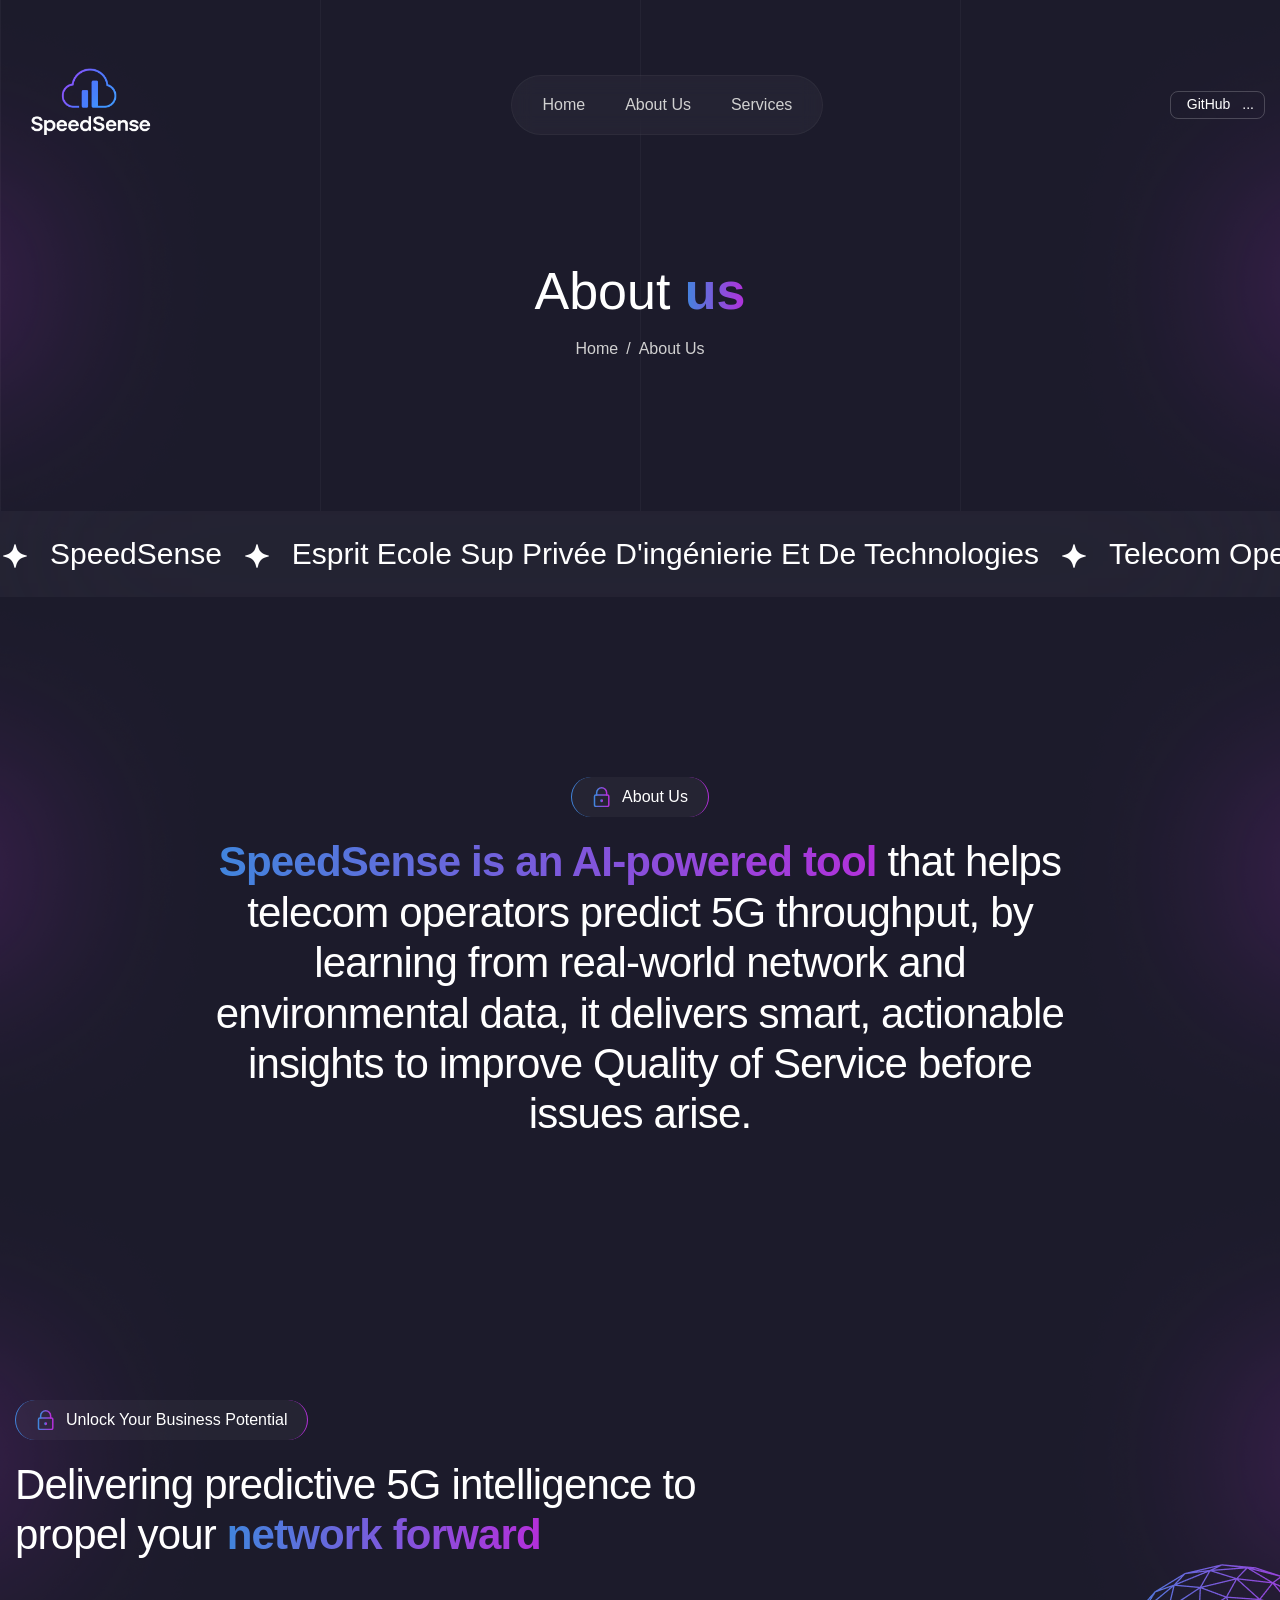
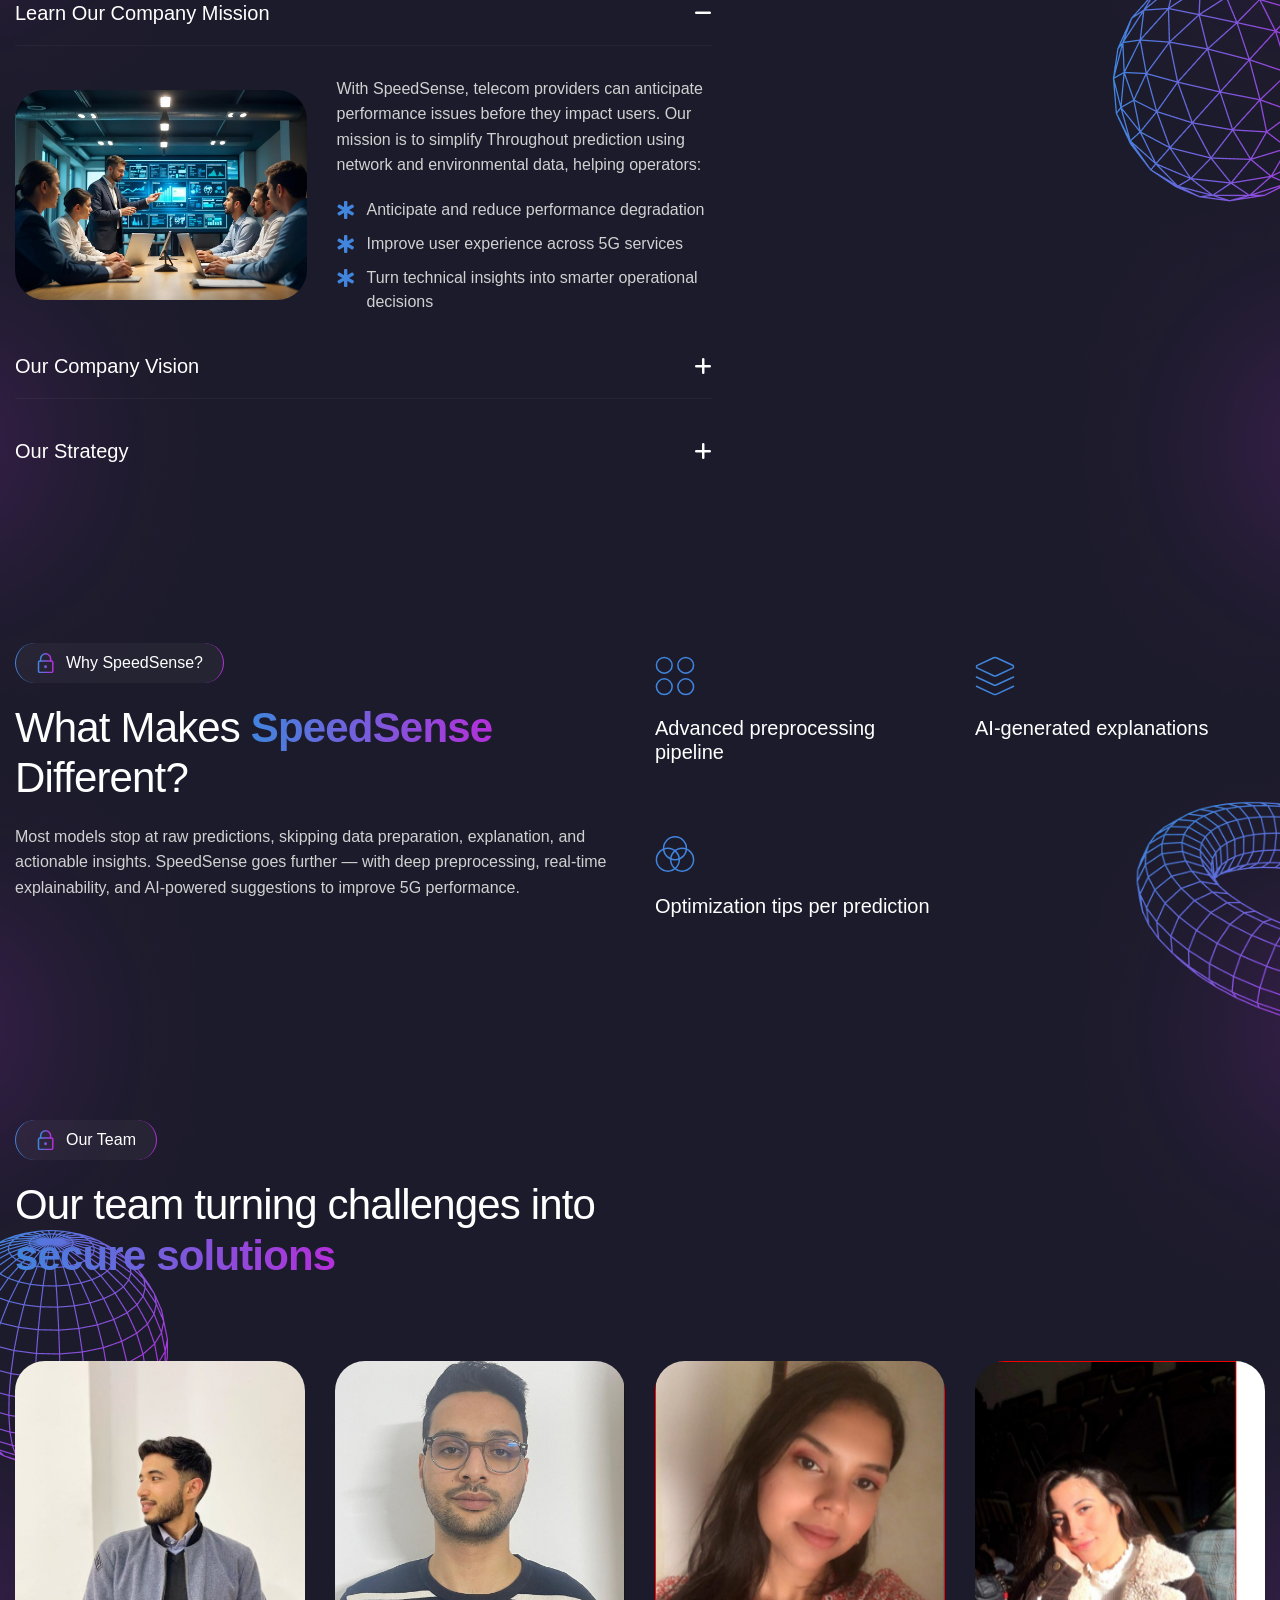
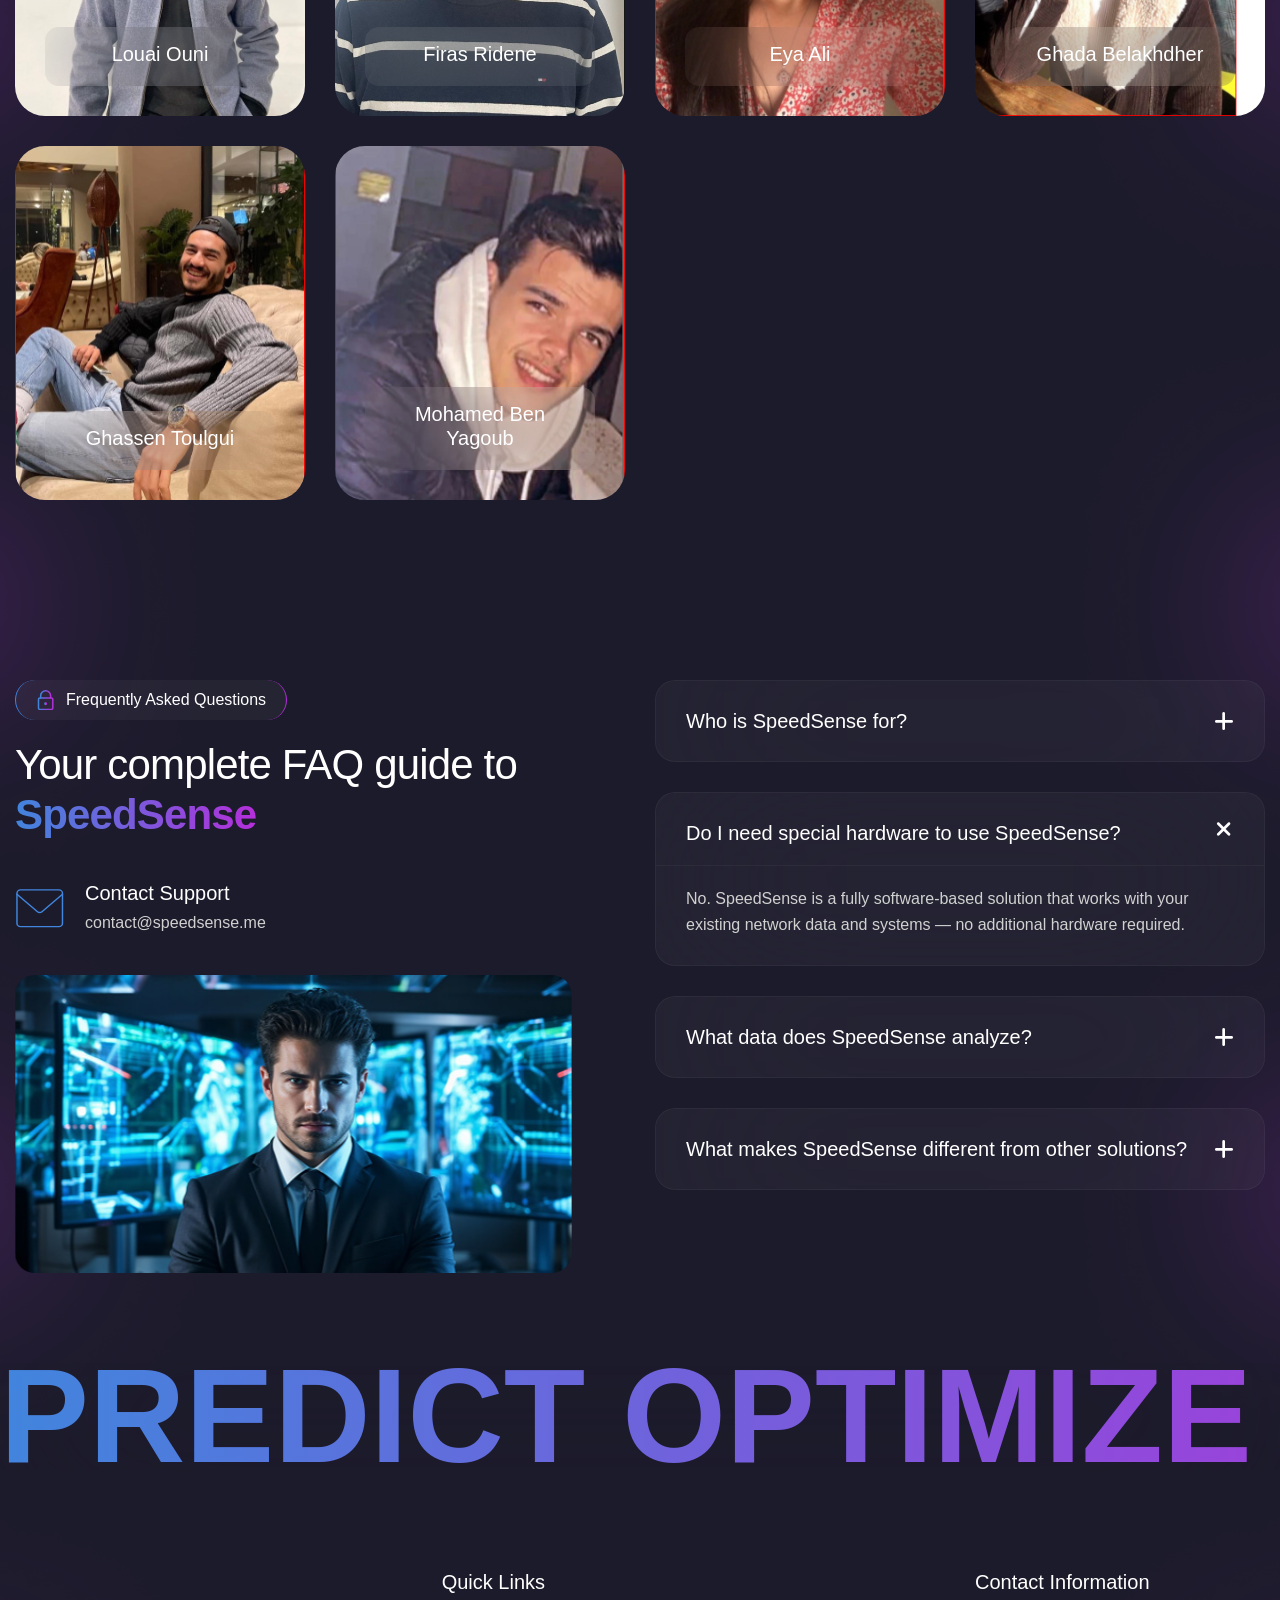
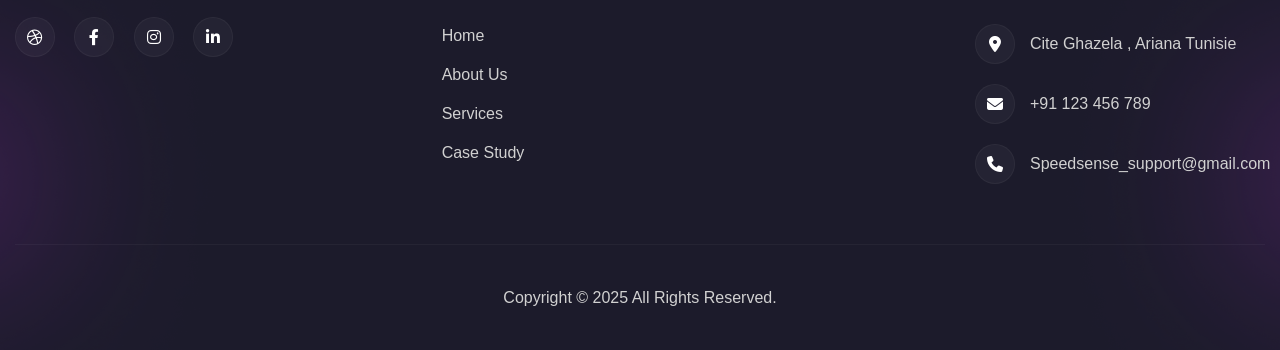
==== frontend/aboutus.html @ c1212308 "Initial commit" ====
<!DOCTYPE html>
<html lang="zxx">

<!-- Mirrored from html.awaikenthemes.com/firevall/about.html by HTTrack Website Copier/3.x [XR&CO'2014], Tue, 06 May 2025 17:54:48 GMT -->
<head>
	<!-- Meta -->
	<meta charset="utf-8">
	<meta http-equiv="X-UA-Compatible" content="IE=edge">
	<meta name="viewport" content="width=device-width, initial-scale=1.0, maximum-scale=1">
	<meta name="description" content="">
	<meta name="keywords" content="">
	<meta name="author" content="Awaiken">
	<!-- Page Title -->
    <title>SpeedSens – Prédisez l'Inattendu, Optimisez la 5G</title>
	<!-- Favicon Icon -->
	<link rel="shortcut icon" type="image/x-icon" href="images/favicon.png">
	<!-- Google Fonts Css-->
	<link rel="preconnect" href="../../fonts.googleapis.com/index.html">
    <link rel="preconnect" href="../../fonts.gstatic.com/index.html" crossorigin>
    <link href="../../fonts.googleapis.com/css24d2f.css?family=Poppins:ital,wght@0,100;0,200;0,300;0,400;0,500;0,600;0,700;0,800;0,900;1,100;1,200;1,300;1,400;1,500;1,600;1,700;1,800;1,900&amp;display=swap" rel="stylesheet">
	<!-- Bootstrap Css -->
	<link href="css/bootstrap.min.css" rel="stylesheet" media="screen">
	<!-- SlickNav Css -->
	<link href="css/slicknav.min.css" rel="stylesheet">
	<!-- Swiper Css -->
	<link rel="stylesheet" href="css/swiper-bundle.min.css">
	<!-- Font Awesome Icon Css-->
	<link href="css/all.min.css" rel="stylesheet" media="screen">
	<!-- Animated Css -->
	<link href="css/animate.css" rel="stylesheet">
    <!-- Magnific Popup Core Css File -->
	<link rel="stylesheet" href="css/magnific-popup.css">
	<!-- Mouse Cursor Css File -->
	<link rel="stylesheet" href="css/mousecursor.css">
	<!-- Main Custom Css -->
	<link href="css/custom.css" rel="stylesheet" media="screen">
</head>
<body>

    <!-- Preloader Start -->
	<div class="preloader">
		<div class="loading-container">
			<div class="loading"></div>
			<div id="loading-icon"><img src="images/loader.svg" alt=""></div>
		</div>
	</div>
	<!-- Preloader End -->

    <!-- Header Start -->
	<header class="main-header">
		<div class="header-sticky">
			<nav class="navbar navbar-expand-lg">
				<div class="container">
					<!-- Logo Start -->
					<a class="navbar-brand" href="index.html">
						<img src="images/Speed/logospeed.png" alt="Logo" style="height: 150px;">
					</a>
					<!-- Logo End -->

					<!-- Main Menu Start -->
					<div class="collapse navbar-collapse main-menu">
                        <div class="nav-menu-wrapper">
                            <ul class="navbar-nav mr-auto" id="menu">
                                <li class="nav-item"><a class="nav-link" href="index-video.html">Home</a>                             
                                <li class="nav-item"><a class="nav-link" href="about.html">About Us</a>
                                <li class="nav-item"><a class="nav-link" href="services.html">Services</a></li>
                                             
                            </ul>
                        </div>
                        
                        <!-- Header Btn Start -->
                          <!-- Header Btn Start -->
                          <a href="https://github.com/RideneFiras/QosMLOPS" target="_blank" style="display:inline-flex;align-items:center;gap:6px;padding:4px 10px;border:1px solid rgba(255,255,255,0.2);border-radius:8px;color:white;text-decoration:none;font-size:14px;">
                            <span class="iconify" data-icon="uil:github" style="font-size:20px;"></span>
                            <span class="label">GitHub</span>
                            <span class="iconify" data-icon="mdi:star" style="font-size:14px;"></span>
                            <span id="stars">...</span>
                          </a>
                          <script>
                            fetch('https://api.github.com/repos/RideneFiras/QosMLOPS')
                              .then(r => r.json()).then(d => {
                                const e = document.getElementById('stars');
                                if (e) e.textContent = d.stargazers_count.toLocaleString();
                              });
                          </script>
                          <script src="https://code.iconify.design/3/3.1.0/iconify.min.js"></script>
                          
<!-- Header Btn End -->
                        <!-- Header Btn End -->
					</div>
					<!-- Main Menu End -->
					<div class="navbar-toggle"></div>
				</div>
			</nav>
			<div class="responsive-menu"></div>
		</div>
	</header>
	<!-- Header End -->

    <!-- Page Header Start -->
	<div class="page-header">
        <!-- Grid Lines Start -->
        <div class="grid-lines">
            <div class="grid-line-1"></div>
            <div class="grid-line-2"></div>
            <div class="grid-line-3"></div>
            <div class="grid-line-4"></div>
            <div class="grid-line-5"></div>
        </div>
        <!-- Grid Lines End -->
		<div class="container">
			<div class="row align-items-center">
				<div class="col-lg-12">
					<!-- Page Header Box Start -->
					<div class="page-header-box">
						<h1 class="wow fadeInUp" data-cursor="-opaque">About <span>us</span></h1>
						<nav class="wow fadeInUp" data-wow-delay="0.2s">
                            <ol class="breadcrumb">
								<li class="breadcrumb-item"><a href="index.html">home</a></li>
								<li class="breadcrumb-item active" aria-current="page">about us</li>
							</ol>
						</nav>
					</div>
					<!-- Page Header Box End -->
				</div>
			</div>
		</div>
	</div>
	<!-- Page Header End -->
     

    <!-- Scrolling Ticker Section Start -->
    <div class="our-scrolling-ticker">
        <!-- Scrolling Ticker Start -->
        <div class="scrolling-ticker-box">
            <div class="scrolling-content">
                <span><img src="images/star-icon.svg" alt="">SpeedSense</span>
                <span><img src="images/star-icon.svg" alt="">esprit ecole sup privée d'ingénierie et de technologies</span>
                <span><img src="images/star-icon.svg" alt="">Telecom Operator</span>
                <span><img src="images/star-icon.svg" alt="">5G</span>
                <span><img src="images/star-icon.svg" alt="">Throughput prediction</span>
            </div>

            <div class="scrolling-content">
                <span><img src="images/star-icon.svg" alt="">SpeedSense</span>
                <span><img src="images/star-icon.svg" alt="">esprit ecole sup privée d'ingénierie et de technologies</span>
                <span><img src="images/star-icon.svg" alt="">Telecom Operator</span>
                <span><img src="images/star-icon.svg" alt="">5G</span>
                <span><img src="images/star-icon.svg" alt="">Throughput prediction</span>
            </div>
        </div>
        <!-- Scrolling Ticker End -->
    </div>
    <!-- Scrolling Ticker Section End -->

    <!-- About Us Section Start -->
    <div class="about-us page-about-us">
        <div class="container">
            <div class="row section-row align-items-center">
                <div class="col-lg-12">
                    <!-- Section Title Start -->
                    <div class="section-title section-title-center">
                        <h3 class="wow fadeInUp">About Us</h3>
                        <h2 class="wow fadeInUp" data-wow-delay="0.2s" data-cursor="-opaque"> <span> SpeedSense is an AI-powered tool  </span>that helps telecom operators predict 5G throughput, by learning from real-world network and environmental data, it delivers smart, actionable insights to improve Quality of Service before issues arise.</h2>
                    </div>
                    <!-- Section Title End -->
                </div>
            </div>

        
        </div>
    </div>
    <!-- About Us Section End -->

    <!-- Our Potential Section Start -->
  
    <!-- Our Potential Section End -->

    <div class="our-potential">
        <div class="container">
            <div class="row align-items-center">
                <div class="col-lg-7">
                    <!-- Our FAQs Content Start -->
                    <div class="our-potential-content">
                        <!-- Section Title Start -->
                        <div class="section-title">
                            <h3 class="wow fadeInUp">Unlock your business potential</h3>
                            <h2 class="wow fadeInUp" data-wow-delay="0.2s" data-cursor="-opaque">Delivering predictive 5G intelligence to propel your <span>network forward</span></h2>
                        </div>
                        <!-- Section Title End -->
    
                        <!-- FAQ Accordion Start -->
                        <div class="potential-accordion" id="accordion">
                            <!-- FAQ Item Start -->
                            <div class="accordion-item wow fadeInUp" data-wow-delay="0.4s">
                                <h2 class="accordion-header" id="pheading1">
                                    <button class="accordion-button" type="button" data-bs-toggle="collapse" data-bs-target="#pcollapse1" aria-expanded="true" aria-controls="pcollapse1">
                                        Learn Our Company Mission
                                    </button>
                                </h2>
                                <div id="pcollapse1" class="accordion-collapse collapse show" aria-labelledby="pheading1" data-bs-parent="#accordion">
                                    <div class="accordion-body">
                                        <div class="accordion-image">
                                            <figure>
                                                <img src="images/gallery-5.jpg" alt="">
                                            </figure>
                                        </div>
                                        <div class="accordion-item-content">
                                            <p>With SpeedSense, telecom providers can anticipate performance issues before they impact users. Our mission is to simplify Throughout prediction using network and environmental data, helping operators:</p>
                                            <ul>
                                                <li>Anticipate and reduce performance degradation</li>
                                                <li>Improve user experience across 5G services</li>
                                                <li>Turn technical insights into smarter operational decisions</li>
                                            </ul>
                                        </div>
                                    </div>
                                </div>
                            </div>
                            <!-- FAQ Item End -->
                            
                            <!-- FAQ Item Start -->
                            <div class="accordion-item wow fadeInUp" data-wow-delay="0.6s">
                                <h2 class="accordion-header" id="pheading2">
                                    <button class="accordion-button collapsed" type="button" data-bs-toggle="collapse" data-bs-target="#pcollapse2" aria-expanded="true" aria-controls="pcollapse2">
                                        Our Company Vision
                                    </button>
                                </h2>
                                <div id="pcollapse2" class="accordion-collapse collapse" aria-labelledby="pheading2" data-bs-parent="#accordion">
                                    <div class="accordion-body">
                                        <div class="accordion-image">
                                            <figure>
                                                <img src="images/gallery-6.jpg" alt="">
                                            </figure>
                                        </div>
                                        <div class="accordion-item-content">
                                            <ul>
                                                <li>Equip telecom providers with explainable AI tools</li>
                                                <li>Unlock the full potential of 5G connectivity</li>
                                                <li>Promote sustainable, intelligent network management across all regions</li>
                                            </ul>
                                        </div>
                                    </div>
                                </div>
                            </div>
                            <!-- FAQ Item End -->
                            
                            <!-- FAQ Item Start -->
                            <div class="accordion-item wow fadeInUp" data-wow-delay="1s">
                                <h2 class="accordion-header" id="pheading4">
                                    <button class="accordion-button collapsed" type="button" data-bs-toggle="collapse" data-bs-target="#pcollapse4" aria-expanded="true" aria-controls="pcollapse4">
                                        Our Strategy
                                    </button>
                                </h2>
                                <div id="pcollapse4" class="accordion-collapse collapse" aria-labelledby="pheading4" data-bs-parent="#accordion">
                                    <div class="accordion-body">
                                        <div class="accordion-image">
                                            <figure>
                                                <img src="images/gallery-7.jpg" alt="">
                                            </figure>
                                        </div>
                                        <div class="accordion-item-content">
                                            <p>Our strategy blends AI, feature engineering, and SHAP-based explainability into a robust prediction system. We apply:</p>
                                            <ul>
                                                <li>Smart data preprocessing and model pipelines</li>
                                                <li>Automated model selection (AutoML + custom tuning)</li>
                                                <li>Continuous feedback to improve accuracy and usability</li>
                                            </ul>
                                            <p>To help operators:</p>
                                            <ul>
                                                <li>Predict throughput behavior</li>
                                                <li>Respond before users experience issues</li>
                                                <li>Scale smarter, not harder</li>
                                            </ul>
                                        </div>
                                    </div>
                                </div>
                            </div>
                            <!-- FAQ Item End -->
                        </div>
                        <!-- FAQ Accordion End -->
                    </div>
                </div>
    
            </div>
        </div>
    </div>
    <!-- Our Specialties Section Start -->
    <div class="our-specialties">
        <div class="container">
            <div class="row align-items-center">
                <div class="col-lg-6">
                    <!-- Our Specialties Content Start -->
                    <div class="our-specialties-content">
                        <!-- Section Title Start -->
                        <div class="section-title">
                            <h3 class="wow fadeInUp">Why SpeedSense?</h3>
                            <h2 class="wow fadeInUp" data-wow-delay="0.2s" data-cursor="-opaque">What Makes <span>SpeedSense</span> Different?</h2>
                            <p class="wow fadeInUp" data-wow-delay="0.4s">
                                Most models stop at raw predictions, skipping data preparation, explanation, and actionable insights.
                                SpeedSense goes further — with deep preprocessing, real-time explainability, and AI-powered suggestions to improve 5G performance.
                            </p>
                        </div>
                        <!-- Section Title End -->
    
                    
                    </div>                    
                    <!-- Our Specialties Content End -->
                </div>
    
                <div class="col-lg-6">
                    <!-- Specialties Item Box Start -->
                    <div class="specialties-item-box">
                        <!-- Specialties Item Start -->
                        <div class="specialties-item wow fadeInUp">
                            <div class="icon-box">
                                <img src="images/icon-specialties-item-1.svg" alt="">
                            </div>
                            <div class="specialties-item-content">
                                <h3>Advanced preprocessing pipeline</h3>
                            </div>
                        </div>
                        <!-- Specialties Item End -->
    
                        <!-- Specialties Item Start -->
                        <div class="specialties-item wow fadeInUp" data-wow-delay="0.2s">
                            <div class="icon-box">
                                <img src="images/icon-specialties-item-2.svg" alt="">
                            </div>
                            <div class="specialties-item-content">
                                <h3>AI-generated explanations</h3>
                            </div>
                        </div>
                        <!-- Specialties Item End -->
    
                        <!-- Specialties Item Start -->
                        <div class="specialties-item wow fadeInUp" data-wow-delay="0.6s">
                            <div class="icon-box">
                                <img src="images/icon-specialties-item-4.svg" alt="">
                            </div>
                            <div class="specialties-item-content">
                                <h3>Optimization tips per prediction</h3>
                            </div>
                        </div>
                        <!-- Specialties Item End -->
                    </div>
                </div>
            </div>
        </div>
    </div>

                
            </div>
        </div>
    </div>
    <!-- Our Specialties Section End -->

    <!-- Our Team Section Start -->
    <div class="our-team">
        <div class="container">
            <div class="row section-row align-items-center">
                <div class="col-lg-6">
                    <!-- Section Title Start -->
                    <div class="section-title">
                        <h3 class="wow fadeInUp">our team</h3>
                        <h2 class="wow fadeInUp" data-wow-delay="0.2s" data-cursor="-opaque">Our team turning challenges into <span>secure solutions</span></h2>
                    </div>
                    <!-- Section Title End -->
                </div>

                <div class="col-lg-6">
                </div>
            </div>

            <div class="row">
                <div class="col-lg-3 col-md-6">
                    <!-- Team Member Item Start -->
                    <div class="team-item wow fadeInUp">
                        <!-- team Image Start -->
                        <div class="team-image">
                            <a href="team-single.html" class="image-anime">
                                <figure>
                                    <img src="images/Speed/lou.jpg" alt="">
                                </figure>
                            </a>
                        </div>
                        <!-- team Image End -->
                
                        <!-- Team Body Start -->
                        <div class="team-body">
                            <!-- Team Content Start -->
                            <div class="team-content">
                                <h3><a href="team-single.html">Louai Ouni</a></h3>
                                <p></p>
                            </div>
                            <!-- Team Content End -->

                            <!-- Team Social List Start -->
                            <div class="team-social-list">
                                <ul>
                                    <li><a href="https://www.facebook.com/ouni.louai"><i class="fa-brands fa-facebook-f"></i></a></li>
                                    <li><a href="https://www.instagram.com/louai.0/"><i class="fa-brands fa-instagram"></i></a></li>
                                   
                                </ul>
                            </div>
                            <!-- Team Social List End -->
                        </div>
                        <!-- Team Body End -->
                    </div>
                    <!-- Team Member Item End -->
                </div>

                <div class="col-lg-3 col-md-6">
                    <!-- Team Member Item Start -->
                    <div class="team-item wow fadeInUp" data-wow-delay="0.2s">
                        <!-- team Image Start -->
                        <div class="team-image">
                            <a href="team-single.html" class="image-anime">
                                <figure>
                                    <img src="images/Speed/fiso.PNG" alt="">
                                </figure>
                            </a>
                        </div>
                        <!-- team Image End -->
                
                        <!-- Team Body Start -->
                        <div class="team-body">
                            <!-- Team Content Start -->
                            <div class="team-content">
                                <h3><a href="team-single.html">Firas Ridene</a></h3>
                                <p></p>
                            </div>
                            <!-- Team Content End -->

                            <!-- Team Social List Start -->
                            <div class="team-social-list">
                                <ul>
                                    <li><a href="https://www.facebook.com/firas.ridene.54"><i class="fa-brands fa-facebook-f"></i></a></li>
                                    <li><a href="https://www.instagram.com/ridene.firas/"><i class="fa-brands fa-instagram"></i></a></li>
                                   
                                </ul>
                            </div>
                            <!-- Team Social List End -->
                        </div>
                        <!-- Team Body End -->
                    </div>
                    <!-- Team Member Item End -->
                </div>

                 <div class="col-lg-3 col-md-6">
                    <!-- Team Member Item Start -->
                    <div class="team-item wow fadeInUp" data-wow-delay="0.4s">
                        <!-- team Image Start -->
                        <div class="team-image">
                            <a href="team-single.html" class="image-anime">
                                <figure>
                                    <img src="images/Speed/eya.PNG" alt="">
                                </figure>
                            </a>
                        </div>
                        <!-- team Image End -->
                
                        <!-- Team Body Start -->
                        <div class="team-body">
                            <!-- Team Content Start -->
                            <div class="team-content">
                                <h3><a href="team-single.html">Eya Ali</a></h3>
                                <p></p>
                            </div>
                            <!-- Team Content End -->

                            <!-- Team Social List Start -->
                            <div class="team-social-list">
                                <ul>
                                    <li><a href="https://www.facebook.com/profile.php?id=100010496566541"><i class="fa-brands fa-facebook-f"></i></a></li>
                                    <li><a href="https://www.instagram.com/eyaa.taa/"><i class="fa-brands fa-instagram"></i></a></li>
                                   
                                </ul>
                            </div>
                            <!-- Team Social List End -->
                        </div>
                        <!-- Team Body End -->
                    </div>
                    <!-- Team Member Item End -->
                </div>

                <div class="col-lg-3 col-md-6">
                    <!-- Team Member Item Start -->
                    <div class="team-item wow fadeInUp" data-wow-delay="0.6s">
                        <!-- team Image Start -->
                        <div class="team-image">
                            <a href="team-single.html" class="image-anime">
                                <figure>
                                    <img src="images/Speed/ghada.PNG" alt="">
                                </figure>
                            </a>
                        </div>
                        <!-- team Image End -->
                
                        <!-- Team Body Start -->
                        <div class="team-body">
                            <!-- Team Content Start -->
                            <div class="team-content">
                                <h3><a href="team-single.html">Ghada Belakhdher</a></h3>
                                <p></p>
                            </div>
                            <!-- Team Content End -->

                            <!-- Team Social List Start -->
                            <div class="team-social-list">
                                <ul>
                                    <li><a href="https://www.facebook.com/ghada.bkr"><i class="fa-brands fa-facebook-f"></i></a></li>
                                    <li><a href="https://www.instagram.com/ghadablrr/"><i class="fa-brands fa-instagram"></i></a></li>
                                    
                                </ul>
                            </div>
                            <!-- Team Social List End -->
                        </div>
                        <!-- Team Body End -->
                    </div>
                    <!-- Team Member Item End -->

                 

                    
                    </div>
                </div>
            </div>
        <div class="container">
            <div class="row">
                <div class="col-lg-3 col-md-6">
                    <!-- Team Member Item Start -->
                    <div class="team-item wow fadeInUp" data-wow-delay="0.8s">
                        <!-- team Image Start -->
                        <div class="team-image">
                            <a href="team-single.html" class="image-anime">
                                <figure>
                                    <img src="images/Speed/gass.PNG" alt="">
                                </figure>
                            </a>
                        </div>
                        <!-- team Image End -->
                
                        <!-- Team Body Start -->
                        <div class="team-body">
                            <!-- Team Content Start -->
                            <div class="team-content">
                                <h3><a href="team-single.html">Ghassen Toulgui</a></h3>
                                <p></p>
                            </div>
                            <!-- Team Content End -->

                            <!-- Team Social List Start -->
                            <div class="team-social-list">
                                <ul>
                                    <li><a href="https://www.facebook.com/capo.gaston#"><i class="fa-brands fa-facebook-f"></i></a></li>
                                    <li><a href="https://www.instagram.com/ghassen_toulgui/"><i class="fa-brands fa-instagram"></i></a></li>
                                   
                                </ul>
                            </div>
                            <!-- Team Social List End -->
                        </div>
                        <!-- Team Body End -->
                    </div>
                    <!-- Team Member Item End -->
                </div>

                <div class="col-lg-3 col-md-6">
                    <!-- Team Member Item Start -->
                    <div class="team-item wow fadeInUp" data-wow-delay="1.0s">
                        <!-- team Image Start -->
                        <div class="team-image">
                            <a href="team-single.html" class="image-anime">
                                <figure>
                                    <img src="images/Speed/hama.PNG" alt="">
                                </figure>
                            </a>
                        </div>
                        <!-- team Image End -->
                
                        <!-- Team Body Start -->
                        <div class="team-body">
                            <!-- Team Content Start -->
                            <div class="team-content">
                                <h3><a href="team-single.html">Mohamed Ben Yagoub</a></h3>
                                <p></p>
                            </div>
                            <!-- Team Content End -->

                            <!-- Team Social List Start -->
                            <div class="team-social-list">
                                <ul>
                                    <li><a href="https://www.facebook.com/mohamed.stadiste.37#"><i class="fa-brands fa-facebook-f"></i></a></li>
                                    <li><a href="https://www.instagram.com/mohamed__benyagoub/"><i class="fa-brands fa-instagram"></i></a></li>
                                  
                                </ul>
                            </div>
                            <!-- Team Social List End -->
                        </div>
                        <!-- Team Body End -->
                    </div>
                    <!-- Team Member Item End -->

            </div>
        </div>

        </div>
        
    </div>
    <!-- Our Team Section End -->

   <!-- Our Faqs Section Start -->
<div class="our-faqs">
    <div class="container">
        <div class="row">
            <div class="col-lg-6">
                <!-- Faqs Content Start -->
                <div class="faqs-content">
                    <!-- Section Title Start -->
                    <div class="section-title">
                        <h3 class="wow fadeInUp">Frequently Asked Questions</h3>
                        <h2 class="wow fadeInUp" data-wow-delay="0.2s" data-cursor="-opaque">Your complete FAQ guide to <span> SpeedSense</span></h2>
                    </div>
                    <!-- Section Title End -->
                    <!-- Faqs Contact Box Start -->
                    <div class="faqs-contact-box">
                        <!-- Faqs Contact Item Start -->
                        <div class="faqs-contact-item wow fadeInUp" data-wow-delay="0.4s">
                            <div class="icon-box">
                                <img src="images/icon-mail.svg" alt="">
                            </div>
                            <div class="faqs-contact-item-content">
                                <h3>Contact Support</h3>
                                <p><a href="mailto:contact@speedsense.me">contact@speedsense.me</a></p>
                            </div>
                        </div>
                        <!-- Faqs Contact Item End -->
                    </div>
                    <!-- Faqs Contact Box End -->

                    <!-- Faqs Image Start -->
                    <div class="faqs-image">
                        <figure class="image-anime reveal">
                            <img src="images/faqs-image.jpg" alt="">
                        </figure>
                    </div>
                    <!-- Faqs Image End -->
                </div>
                <!-- Faqs Content End -->
            </div>

            <div class="col-lg-6">
                <!-- FAQ Accordion Start -->
                <div class="faq-accordion" id="faqaccordion">
                    <!-- FAQ Item Start -->
                    <div class="accordion-item wow fadeInUp">
                        <h2 class="accordion-header" id="heading1">
                            <button class="accordion-button collapsed" type="button" data-bs-toggle="collapse" data-bs-target="#collapse1" aria-expanded="true" aria-controls="collapse1">
                                Who is SpeedSense for?
                            </button>
                        </h2>
                        <div id="collapse1" class="accordion-collapse collapse" aria-labelledby="heading1" data-bs-parent="#faqaccordion">
                            <div class="accordion-body">
                                <p>SpeedSense is built for telecom operators, network engineers, and research teams looking to anticipate and optimize 5G network performance using machine learning.</p>
                            </div>
                        </div>
                    </div>
                    <!-- FAQ Item End -->

                    <!-- FAQ Item Start -->
                    <div class="accordion-item wow fadeInUp" data-wow-delay="0.2s">
                        <h2 class="accordion-header" id="heading2">
                            <button class="accordion-button" type="button" data-bs-toggle="collapse" data-bs-target="#collapse2" aria-expanded="false" aria-controls="collapse2">
                                Do I need special hardware to use SpeedSense?
                            </button>
                        </h2>
                        <div id="collapse2" class="accordion-collapse collapse show" aria-labelledby="heading2" data-bs-parent="#faqaccordion">
                            <div class="accordion-body">
                                <p>No. SpeedSense is a fully software-based solution that works with your existing network data and systems — no additional hardware required.</p>
                            </div>
                        </div>
                    </div>
                    <!-- FAQ Item End -->

                    <!-- FAQ Item Start -->
                    <div class="accordion-item wow fadeInUp" data-wow-delay="0.4s">
                        <h2 class="accordion-header" id="heading3">
                            <button class="accordion-button collapsed" type="button" data-bs-toggle="collapse" data-bs-target="#collapse3" aria-expanded="false" aria-controls="collapse3">
                                What data does SpeedSense analyze?
                            </button>
                        </h2>
                        <div id="collapse3" class="accordion-collapse collapse" aria-labelledby="heading3" data-bs-parent="#faqaccordion">
                            <div class="accordion-body">
                                <p>We analyze throughput logs, signal strength, bandwidth, environmental factors (like temperature, humidity), and user density to make precise predictions.</p>
                            </div>
                        </div>
                    </div>
                    <!-- FAQ Item End -->    

                    <!-- FAQ Item Start -->
                    <div class="accordion-item wow fadeInUp" data-wow-delay="0.6s">
                        <h2 class="accordion-header" id="heading4">
                            <button class="accordion-button collapsed" type="button" data-bs-toggle="collapse" data-bs-target="#collapse4" aria-expanded="false" aria-controls="collapse4">
                                What makes SpeedSense different from other solutions?
                            </button>
                        </h2>
                        <div id="collapse4" class="accordion-collapse collapse" aria-labelledby="heading4" data-bs-parent="#faqaccordion">
                            <div class="accordion-body">
                                <p>Unlike most models that stop at predictions, SpeedSense includes preprocessing, real-time SHAP explainability, and GPT-powered recommendations to help users understand and act on each result.</p>
                            </div>
                        </div>
                    </div>
                    <!-- FAQ Item End -->
                    
                    <!-- FAQ Item Start -->
                   
                    <!-- FAQ Item End -->
                </div>
                <!-- FAQ Accordion End -->
            </div>
        </div>
    </div>
</div>
    <!-- Our Faqs Section End -->

    <!-- Scrolling Ticker Section Start -->
    <div class="our-scrolling-ticker footer-scrolling-ticker">
        <!-- Scrolling Ticker Start -->
        <div class="scrolling-ticker-box">
            <div class="scrolling-content">
                <span><a href="contact.html">Predict   Optimize   Lead </a></span>
                <span><a href="contact.html">Predict   Optimize   Lead </a></span>
            </div>

            <div class="scrolling-content">
                <span><a href="contact.html">Predict   Optimize   Lead </a></span>
                <span><a href="contact.html"></a></span>
            </div>
        </div>
        <!-- Scrolling Ticker End -->
    </div>
    <!-- Scrolling Ticker Section End -->

    <!-- Footer Start -->
    <footer class="main-footer">
        <div class="container">
            <div class="row">                
                <div class="col-lg-4 col-md-12">
                    <!-- About Footer Start -->
                    <div class="about-footer">
                        <!-- Footer Logo Start -->
                        <div class="footer-logo">
                            <img src="image/speedsenseLOGO.png" alt="">
                        </div>
                        <!-- Footer Logo End -->
  
                        <!-- About Footer Content End -->
                         
                        <!-- Footer Social Link Start -->
                        <div class="footer-social-links">
                            <ul>
                                <li><a href="#"><i class="fa-brands fa-dribbble"></i></a></li>
                                <li><a href="#"><i class="fa-brands fa-facebook-f"></i></a></li>
                                <li><a href="#"><i class="fa-brands fa-instagram"></i></a></li>
                                <li><a href="#"><i class="fa-brands fa-linkedin-in"></i></a></li>
                            </ul>
                        </div>
                        <!-- Footer Social Link End -->
                    </div>
                    <!-- About Footer End -->
                </div>
                
                <div class="col-lg-2 col-md-3">
                    <!-- Footer Links Start -->
                    <div class="footer-links">
                        <h3>quick links</h3>
                        <ul>
                            <li><a href="index-2.html">home</a></li>
                            <li><a href="about.html">about us</a></li>
                            <li><a href="services.html">services</a></li>
                            <li><a href="case-study.html">Case Study</a></li>
                        </ul>
                    </div>
                    <!-- Footer Links End -->
                </div>

                <div class="col-lg-3 col-md-4">
                    <!-- Footer Links Start -->
                    <div class="footer-links">
                     
                    </div>
                    <!-- Footer Links End -->
                </div>

                <div class="col-lg-3 col-md-5">
                    <!-- Footer Links Start -->
                    <div class="footer-links">
                        <h3>Contact Information</h3>
                        <!-- Footer Contact Item Start -->
                        <div class="footer-contact-item">
                            <div class="icon-box">
                                <i class="fa-solid fa-location-dot"></i>
                            </div>
                            <div class="footer-contact-content">
                                <p>Cite Ghazela , Ariana Tunisie</p>
                            </div>
                        </div>
                        <!-- Footer Contact Item End -->

                        <!-- Footer Contact Item Start -->
                        <div class="footer-contact-item">
                            <div class="icon-box">
                                <i class="fa-solid fa-envelope"></i>
                            </div>
                            <div class="footer-contact-content">
                                <p><a href="tel:+91123456789">+91 123 456 789</a></p>
                            </div>
                        </div>
                        <!-- Footer Contact Item End -->
                        
                        <!-- Footer Contact Item Start -->
                        <div class="footer-contact-item">
                            <div class="icon-box">
                                <i class="fa-solid fa-phone"></i>
                            </div>
                            <div class="footer-contact-content">
                                <p><a href="mailto:info@domainname.com">Speedsense_support@gmail.com</a></p>
                            </div>
                        </div>
                        <!-- Footer Contact Item End -->                       
                    </div>
                    <!-- Footer Links End -->
                </div>

                <div class="col-lg-12">
                    <!-- Footer Copyright Start -->
                    <div class="footer-copyright-text">
                        <p>Copyright © 2025 All Rights Reserved.</p>
                    </div>
                    <!-- Footer Copyright End -->
                </div>
            </div>
        </div>
    </footer>
    <!-- Footer End -->

    <!-- Jquery Library File -->
    <script src="js/jquery-3.7.1.min.js"></script>
    <!-- Bootstrap js file -->
    <script src="js/bootstrap.min.js"></script>
    <!-- Validator js file -->
    <script src="js/validator.min.js"></script>
    <!-- SlickNav js file -->
    <script src="js/jquery.slicknav.js"></script>
    <!-- Swiper js file -->
    <script src="js/swiper-bundle.min.js"></script>
    <!-- Counter js file -->
    <script src="js/jquery.waypoints.min.js"></script>
    <script src="js/jquery.counterup.min.js"></script>
    <!-- Magnific js file -->
    <script src="js/jquery.magnific-popup.min.js"></script>
    <!-- SmoothScroll -->
    <script src="js/SmoothScroll.js"></script>
    <!-- Parallax js -->
    <script src="js/parallaxie.js"></script>
    <!-- MagicCursor js file -->
    <script src="js/gsap.min.js"></script>
    <script src="js/magiccursor.js"></script>
    <!-- Text Effect js file -->
    <script src="js/SplitText.js"></script>
    <script src="js/ScrollTrigger.min.js"></script>
    <!-- YTPlayer js File -->
    <script src="js/jquery.mb.YTPlayer.min.js"></script>
    <!-- Wow js file -->
    <script src="js/wow.min.js"></script>
    <!-- Main Custom js file -->
    <script src="js/function.js"></script>
</body>

<!-- Mirrored from html.awaikenthemes.com/firevall/about.html by HTTrack Website Copier/3.x [XR&CO'2014], Tue, 06 May 2025 17:55:02 GMT -->
</html>
---- frontend/css/mousecursor.css ----
/*! normalize.css v7.0.0 | MIT License | github.com/necolas/normalize.css */
.cb-cursor {
	position: fixed;
	top: 0;
	left: 0;
	z-index: 150;
	contain: layout style size;
	pointer-events: none;
	will-change: transform;
	-webkit-transition: opacity 0.3s, color 0.4s;
	-o-transition: opacity 0.3s, color 0.4s;
	-moz-transition: opacity 0.3s, color 0.4s;
	transition: opacity 0.3s, color 0.4s;
}

.cb-cursor:before {
	content: "";
	position: absolute;
	top: -24px;
	left: -24px;
	display: block;
	width: 48px;
	height: 48px;
	-webkit-transform: scale(0);
	-moz-transform: scale(0);
	-ms-transform: scale(0);
	-o-transform: scale(0);
	transform: scale(0);
	-webkit-border-radius: 50%;
	-moz-border-radius: 50%;
	border-radius: 50%;
	-webkit-transition: opacity 0.1s, -webkit-transform 0.3s ease-in-out;
	transition: opacity 0.1s, -webkit-transform 0.3s ease-in-out;
	-o-transition: opacity 0.1s, -o-transform 0.3s ease-in-out;
	-moz-transition: transform 0.3s ease-in-out, opacity 0.1s, -moz-transform 0.3s ease-in-out;
	transition: transform 0.3s ease-in-out, opacity 0.1s;
	transition: transform 0.3s ease-in-out, opacity 0.1s, -webkit-transform 0.3s ease-in-out, -moz-transform 0.3s ease-in-out, -o-transform 0.3s ease-in-out;
}

.cb-cursor-text {
	position: absolute;
	top: -18px;
	left: -18px;
	width: 36px;
	height: 36px;
	display: -webkit-box;
	display: -webkit-flex;
	display: -moz-box;
	display: -ms-flexbox;
	display: flex;
	-webkit-box-align: center;
	-webkit-align-items: center;
	-moz-box-align: center;
	-ms-flex-align: center;
	align-items: center;
	-webkit-box-pack: center;
	-webkit-justify-content: center;
	-moz-box-pack: center;
	-ms-flex-pack: center;
	justify-content: center;
	-webkit-transform: scale(0) rotate(10deg);
	-moz-transform: scale(0) rotate(10deg);
	-ms-transform: scale(0) rotate(10deg);
	-o-transform: scale(0) rotate(10deg);
	transform: scale(0) rotate(10deg);
	opacity: 0;
	color: white;
	font-size: 16px;
	line-height: 20px;
	text-align: center;
	letter-spacing: -0.01em;
	-webkit-transition: opacity 0.4s, -webkit-transform 0.3s;
	transition: opacity 0.4s, -webkit-transform 0.3s;
	-o-transition: opacity 0.4s, -o-transform 0.3s;
	-moz-transition: opacity 0.4s, transform 0.3s, -moz-transform 0.3s;
	transition: opacity 0.4s, transform 0.3s;
	transition: opacity 0.4s, transform 0.3s, -webkit-transform 0.3s, -moz-transform 0.3s, -o-transform 0.3s;
}

@supports (mix-blend-mode: exclusion) {
	.cb-cursor.-exclusion, .cb-cursor.-opaque {
		mix-blend-mode: exclusion;
	}
}

@supports (mix-blend-mode: exclusion) {
	.cb-cursor.-exclusion:before, .cb-cursor.-opaque:before {
		background: white;
	}
}

.cb-cursor.-normal, .cb-cursor.-text {
	mix-blend-mode: normal;
}

.cb-cursor.-normal:before, .cb-cursor.-text:before {
	background: currentColor;
}

.cb-cursor.-inverse {
	color: white;
}

.cb-cursor.-visible:before {
	-webkit-transform: scale(0.2);
	-moz-transform: scale(0.2);
	-ms-transform: scale(0.2);
	-o-transform: scale(0.2);
	transform: scale(0.2);
}

.cb-cursor.-visible.-active:before {
	-webkit-transform: scale(0.23);
	-moz-transform: scale(0.23);
	-ms-transform: scale(0.23);
	-o-transform: scale(0.23);
	transform: scale(0.23);
	-webkit-transition-duration: 0.2s;
	-moz-transition-duration: 0.2s;
	-o-transition-duration: 0.2s;
	transition-duration: 0.2s;
}

.cb-cursor.-pointer:before {
	-webkit-transform: scale(0);
	-moz-transform: scale(0);
	-ms-transform: scale(0);
	-o-transform: scale(0);
	transform: scale(0);
}

.cb-cursor.-text:before {
	background: #000;
	opacity: 0.80;
	backdrop-filter: blur(10);
	-webkit-transform: scale(1.7);
	-moz-transform: scale(1.7);
	-ms-transform: scale(1.7);
	-o-transform: scale(1.7);
	transform: scale(1.7);
}

.cb-cursor.-text .cb-cursor-text {
	opacity: 1;
	-webkit-transform: scale(1);
	-moz-transform: scale(1);
	-ms-transform: scale(1);
	-o-transform: scale(1);
	transform: scale(1);
}

.cb-cursor.-text.-active:before {
	-webkit-transform: scale(1.6);
	-moz-transform: scale(1.6);
	-ms-transform: scale(1.6);
	-o-transform: scale(1.6);
	transform: scale(1.6);
	-webkit-transition-duration: 0.2s;
	-moz-transition-duration: 0.2s;
	-o-transition-duration: 0.2s;
	transition-duration: 0.2s;
}

.cb-cursor.-opaque:before {
	-webkit-transform: scale(1.32);
	-moz-transform: scale(1.32);
	-ms-transform: scale(1.32);
	-o-transform: scale(1.32);
	transform: scale(1.32);
}

.cb-cursor.-opaque.-active:before {
	-webkit-transform: scale(1.2);
	-moz-transform: scale(1.2);
	-ms-transform: scale(1.2);
	-o-transform: scale(1.2);
	transform: scale(1.2);
}

.cb-cursor.-lg:before {
	-webkit-transform: scale(2);
	-moz-transform: scale(2);
	-ms-transform: scale(2);
	-o-transform: scale(2);
	transform: scale(2);
}

.cb-cursor.-hidden:before {
	-webkit-transform: scale(0);
	-moz-transform: scale(0);
	-ms-transform: scale(0);
	-o-transform: scale(0);
	transform: scale(0);
}

.-color-red {
	color: red;
}

.-color-green {
	color: #51c67d;
}

.cb-demo {
	background: #fff;
}

.cb-demo-content {
	display: -webkit-box;
	display: -webkit-flex;
	display: -moz-box;
	display: -ms-flexbox;
	display: flex;
	-webkit-box-align: center;
	-webkit-align-items: center;
	-moz-box-align: center;
	-ms-flex-align: center;
	align-items: center;
	-webkit-box-pack: center;
	-webkit-justify-content: center;
	-moz-box-pack: center;
	-ms-flex-pack: center;
	justify-content: center;
	height: 100vh;
}

.cb-demo-container {
	padding: 0 20px;
}

@media (min-width: 1600px) {
	.cb-demo-container {
		padding: 0 120px;
	}
}

.cb-demo-row {
	display: -webkit-box;
	display: -webkit-flex;
	display: -moz-box;
	display: -ms-flexbox;
	display: flex;
	-webkit-box-pack: center;
	-webkit-justify-content: center;
	-moz-box-pack: center;
	-ms-flex-pack: center;
	justify-content: center;
	text-align: center;
	margin: 30px 0;
}

@media (min-width: 1600px) {
	.cb-demo-row {
		margin: 60px 0;
	}
}

.cb-demo-item {
	position: relative;
	-webkit-box-flex: 1;
	-webkit-flex: 1;
	-moz-box-flex: 1;
	-ms-flex: 1;
	flex: 1;
	padding: 50px 30px;
	margin: 0 20px;
	color: #000;
}

@media (min-width: 1600px) {
	.cb-demo-item {
		padding: 90px 30px;
		margin: 0 30px;
	}
}

.cb-demo-item-title {
	position: relative;
	margin: 0 0 25px 0;
	font-size: 30px;
	font-weight: bold;
}

.cb-demo-item-text {
	position: relative;
	max-width: 70%;
	margin: 0 auto;
	color: rgba(0, 0, 0, 0.5);
	font-size: 16px;
	font-weight: 300;
	line-height: 150%;
}

.cb-demo-item:before {
	content: "";
	display: block;
	position: absolute;
	top: 0;
	left: 0;
	right: 0;
	bottom: 0;
	-webkit-border-radius: 30px;
	-moz-border-radius: 30px;
	border-radius: 30px;
	background: #f8f8f8;
	-webkit-transition: -webkit-box-shadow 0.2s;
	transition: -webkit-box-shadow 0.2s;
	-o-transition: box-shadow 0.2s;
	-moz-transition: box-shadow 0.2s, -moz-box-shadow 0.2s;
	transition: box-shadow 0.2s;
	transition: box-shadow 0.2s, -webkit-box-shadow 0.2s, -moz-box-shadow 0.2s;
}
---- frontend/css/custom.css ----
/* ----------------------------------------------------------------------------------------
* Author        : Awaiken
* Template Name : Firevall - Cyber Security Services HTML Template
* File          : CSS File
* Version       : 1.0
* ---------------------------------------------------------------------------------------- */
/* INDEX
----------------------------------------------------------------------------------------
01. Global Variables
02. General css
03. Header css
04. Hero css
05. Scrolling Ticker css
06. About Us css
07. Our Services css
08. Our Specialties css
09. Our Facts css
10. Why Choose Us css
11. Case Study css
12. Our Features css
13. Our Pricing css 
14. Our Testimonial css
15. Our FAQs css
16. Our Blog css
17. Our Blog css
18. Footer css
19. About Us Page css
20. Services Page css
21. Service Single css
22. Blog Archive css
23. Blog Single css
24. Case Study Page css
25. Case Study Single css
26. Team Page css
27. Team Single css
28. Page Pricing css
29. Testimonials Page css
30. Image Gallery css
31. Video Gallery css
32. FAQs Page css
33. Contact Us Page css
34. 404 Error Page css
35. Responsive css
-------------------------------------------------------------------------------------- */

/************************************/
/*** 	 01. Global Variables	  ***/
/************************************/

:root{
	--primary-color				: #FFFFFF;
	--secondary-color			: #FFFFFF0A;
	--text-color				: #D1D1D1;
	--bg-color					: #1C1B2B;
	--accent-color				: #4185DD;
	--accent-secondary-color	: #B42FDA;
	--divider-color				: #FFFFFF0A;
	--error-color				: rgb(230, 87, 87);
	--default-font				: "Poppins", sans-serif;
}

/************************************/
/*** 	   02. General css		  ***/
/************************************/

body{
	position: relative;
	font-family: var(--default-font);
	font-size: 16px;
	font-weight: 400;
	line-height: 1.1em;
	color: var(--text-color);
	background: var(--bg-color) url('../images/section-bg-circle-shape.png');
	background-repeat: repeat-y;
	background-position: top center;
	background-size: 100% auto;
}

::-webkit-scrollbar-track{
	background-color: var(--primary-color);
	border-left: 1px solid var(--primary-color);
}
::-webkit-scrollbar{
	width: 7px;
	background-color: var(--primary-color);
}
::-webkit-scrollbar-thumb{
	background: linear-gradient(0deg, var(--accent-color) 0%, var(--accent-secondary-color) 100%);
}

::selection{
	color: var(--primary-color);
	background-color: var(--divider-color);
	filter: invert(1);
}

p{
	line-height: 1.6em;
	margin-bottom: 1.6em;
}

h1,
h2,
h3,
h4,
h5,
h6{
	margin :0;
	font-weight: 500;
	line-height: 1.2em;
	color: var(--primary-color);
}

figure{
	margin: 0;
}

img{
	max-width: 100%;
}

a{
	text-decoration: none;
}

a:hover{
	text-decoration: none;
	outline: 0;
}

a:focus{
	text-decoration: none;
	outline: 0;
}

html,
body{
	width: 100%;
	overflow-x: clip;
}

.container{
	max-width: 1300px;
}

.container,
.container-fluid,
.container-lg,
.container-md,
.container-sm,
.container-xl,
.container-xxl{
	position: relative;
    padding-right: 15px;
    padding-left: 15px;
	z-index: 1;
}

.image-anime{
	position: relative;
	overflow: hidden;
}

.image-anime:after{
	content: "";
	position: absolute;
    width: 200%;
    height: 0%;
    left: 50%;
    top: 50%;
    background-color: rgba(255,255,255,.3);
    transform: translate(-50%,-50%) rotate(-45deg);
    z-index: 1;
}

.image-anime:hover:after{
    height: 250%;
    transition: all 600ms linear;
    background-color: transparent;
}

.reveal{
	position: relative;
    display: -webkit-inline-box;
    display: -ms-inline-flexbox;
    display: inline-flex;
    visibility: hidden;
    overflow: hidden;
}

.reveal img{
    height: 100%;
    width: 100%;
    -o-object-fit: cover;
    object-fit: cover;
    -webkit-transform-origin: left;
    transform-origin: left;
}

.row{
    margin-right: -15px;
    margin-left: -15px;
}

.row > *{
	padding-right: 15px;
	padding-left: 15px;
}

.row.no-gutters{
    margin-right: 0px;
    margin-left: 0px;
}

.row.no-gutters > *{
    padding-right: 0px;
    padding-left: 0px;
}

.btn-default{
	position: relative;
	display: inline-block;
	background: linear-gradient(to right, var(--accent-color) 0%, var(--accent-secondary-color) 50%, var(--accent-color) 100%);
	background-size: 200% auto;
    border-radius: 100px;
    color: var(--primary-color);
    font-size: 16px;
    font-weight: 500;
	line-height: 1em;
    text-transform: capitalize;
    border: none;
    padding: 16px 30px;
    transition: all 0.4s ease-in-out;
	overflow: hidden;
	z-index: 0;
}

.btn-default:hover{
	background-position: right center;
}

.btn-default.btn-highlighted{
	background: linear-gradient(var(--bg-color), var(--bg-color)) padding-box, linear-gradient(to left, var(--accent-color), var(--accent-secondary-color)) border-box;
    border: 1px solid transparent;
}

.btn-default.btn-highlighted::before{
	content: '';
    display: block;
    position: absolute;
    top: 0;
    bottom: 0;
    left: -15%;
	right: 0;
    width: 0;
    height: 106%;
    background: linear-gradient(to left, var(--accent-color) 0%, var(--accent-secondary-color) 100%);
    transform: skew(45deg);
    transition: all 0.4s ease-in-out;
    z-index: -1;
}

.btn-default.btn-highlighted:hover::before{
	width: 100%;
    transform: skew(0deg);
    left: 0;
}

.readmore-btn{
	position: relative;
	text-transform: capitalize;
	color: var(--primary-color);
	padding-right: 30px;
	transition: all 0.3s ease-in-out;
}

.readmore-btn:hover{
	color: var(--accent-secondary-color);
}

.readmore-btn::after{
	content: '';
    position: absolute;
	right: 0;
	top: 2px;
    transform: translateX(-3px);
    background: url('../images/arrow-white.svg');
	background-repeat: no-repeat;
	background-position: center center;
	background-size: cover;
	width: 20px;
	height: 20px;
	transition: all 0.3s ease-in-out;
}

.readmore-btn:hover::after{
	transform: translateX(0);
}

.cb-cursor:before{
	background: linear-gradient(120deg, var(--accent-color) 0%, var(--accent-secondary-color) 100%);
}

.preloader{
	position: fixed;
	top: 0;
	left: 0;
	right: 0;
	bottom: 0;
	z-index: 1000;
	background: var(--bg-color);
	display: flex;
	align-items: center;
	justify-content: center;
}

.loading-container,
.loading{
	height: 100px;
	position: relative;
	width: 100px;
	border-radius: 100%;
}

.loading-container{
	margin: 40px auto;
}

.loading{
	border: 1px solid transparent;
	border-color: transparent var(--accent-color) transparent var(--accent-secondary-color);
	animation: rotate-loading 1.5s linear 0s infinite normal;
	transform-origin: 50% 50%;
}

.loading-container:hover .loading,
.loading-container .loading{
	transition: all 0.5s ease-in-out;
}

#loading-icon{
	position: absolute;
	top: 50%;
	left: 50%;
	max-width: 66px;
	transform: translate(-50%, -50%);
}

@keyframes rotate-loading{
	0%{
		transform: rotate(0deg);
	}

	100%{
		transform: rotate(360deg);
	}
}

.section-row{
	margin-bottom: 80px;
}

.section-row .section-title{
	margin-bottom: 0;
}

.section-title.section-title-center{
	width: 100%;
	max-width: 870px;
	text-align: center;
	margin: 0 auto;
}

.section-title{
	margin-bottom: 40px;
}

.section-title h3{
	display: inline-block;
	position: relative;
	font-size: 16px;
    font-weight: 400;
	line-height: 1.5em;
    text-transform: capitalize;
    color: var(--primary-color);
	background: var(--secondary-color) url('../images/icon-sub-heading.svg') no-repeat;
    background-position: left 20px center;
    background-size: 20px auto;
	border-left: 1px solid var(--accent-color);
	border-right: 1px solid var(--accent-secondary-color);
	border-top: none;
	border-bottom: none;
	border-radius: 100px;
	padding: 8px 20px 8px 50px;
    margin-bottom: 20px;
}

.section-title h1{
	font-size: 52px;
	line-height: 1.1em;
	font-weight: 300;
	margin-bottom: 0;
	cursor: none;
}

.section-title h2{
	font-size: 42px;
	font-weight: 300;
	letter-spacing: -0.02em;
	margin-bottom: 0;
	cursor: none;
}

.section-title h1 span,
.section-title h2 span{
	font-weight: 700;
	background: linear-gradient(to right, var(--accent-color) 0%, var(--accent-secondary-color) 50%, var(--accent-color) 100%);
	background-size: 200% auto;
    background-clip: text;
    -webkit-text-fill-color: transparent;
	transition: all 0.4s ease-in-out;
}

.section-title:hover h1 span,
.section-title:hover h2 span{
	background-position: right center;
}

.section-title p{
	margin-top: 20px;
	margin-bottom: 0;
}

.section-title-content p{
	margin: 0;
}

.section-btn{
	text-align: right;
}

.section-content-btn .section-btn{
	text-align: left;
	margin-top: 30px;
}

.help-block.with-errors ul{
	margin: 0;
	text-align: left;
}

.help-block.with-errors ul li{
	color: var(--error-color);
	font-weight: 500;
	font-size: 14px;
}

/************************************/
/**** 	   03. Header css		 ****/
/************************************/

header.main-header{
	position: absolute;
	top: 0;
	width: 100%;
	z-index: 100;
}

header.main-header .header-sticky{
	position: relative;
	top: 0;
	z-index: 100;
}

header.main-header .header-sticky.hide{
	transform: translateY(-100%);
	transition: transform 0.3s ease-in-out;
	border-radius: 0;
}

header.main-header .header-sticky.active{
	position: fixed;
	top: 0;
	left: 0;
	right: 0;
	border-radius: 0;
    transform: translateY(0);
	background: var(--secondary-color);
	border-bottom: 1px solid var(--divider-color);
	backdrop-filter: blur(100px);
	-webkit-backdrop-filter: blur(100px);
}

.navbar{
	padding: 30px 0;
	align-items: center;
}

.navbar-brand{
	padding: 0;
	margin: 0;
}

.main-menu .nav-menu-wrapper{
	flex: 1;
	text-align: center;
	margin: 0 20px;
}

.main-menu .nav-menu-wrapper .navbar-nav{
    background: var(--secondary-color);
	border: 1px solid var(--divider-color);
    backdrop-filter: blur(10px);
    -webkit-backdrop-filter: blur(10px);
	border-radius: 30px;
	padding: 0 10px;
}

.main-menu .nav-menu-wrapper > ul{
	align-items: center;
	display: inline-flex;
}

.main-menu ul li{
	margin: 0;
	position: relative;
}

.main-menu ul li a{
	font-size: 16px;
	font-weight: 400;
	line-height: 1em;
	padding: 11px 20px !important;
	margin: 10px 0;
	border-radius: 100px;
	color: var(--text-color);
	text-transform: capitalize;
	transition: all 0.3s ease-in-out;
}

.main-menu ul li.submenu > a:after{
	content: '\f107';
	font-family: 'FontAwesome';
	font-weight: 900;
	font-size: 14px;
	margin-left: 8px;
}

.main-menu ul li a:hover,
.main-menu ul li a:focus{
	color: var(--primary-color);
	background: var(--secondary-color);
}

.main-menu ul ul{
	visibility: hidden;
	opacity: 0;
	transform: scale(1,0.8);
	transform-origin: top;
	padding: 0;
	margin: 0;
	list-style: none;
	width: 235px;
	border-radius: 20px;
	position: absolute;
	left: 0;
	top: 100%;
	background: linear-gradient(110deg, var(--accent-color) 0.03%, var(--accent-secondary-color) 100%);
	transition: all 0.3s ease-in-out;
	text-align: left;
}

.main-menu ul li.submenu:first-child ul{
    width: 235px;
}

.main-menu ul ul ul{
	left: 100%;
	top: 0;
	text-align: left;
}

.main-menu ul li:hover > ul{
	visibility: visible;
	opacity: 1;
	transform: scale(1,1);
    padding: 5px 0;
}

.main-menu ul li.submenu ul li.submenu > a:after{
    content: '\f105';
    float: right;
}

.main-menu ul ul li{
	margin: 0;
	padding: 0;
}

.main-menu ul ul li a{
	color: var(--primary-color);
	padding: 8px 20px !important;
	margin: 0;
	transition: all 0.3s ease-in-out;
}

.main-menu ul ul li a:hover,
.main-menu ul ul li a:focus{
	color: var(--bg-color);
	background-color: transparent;
	padding: 8px 20px 8px 23px !important;
}

.main-menu ul li.highlighted-menu{
    display: none;
}

.responsive-menu,
.navbar-toggle{
	display: none;
}

.responsive-menu{
	top: 0;
	position: relative;
}

.slicknav_btn{
	background: linear-gradient(to right, var(--accent-color) 0%, var(--accent-secondary-color) 50%, var(--accent-color) 100%);
	background-size: 200% auto;
	padding: 0;
	display: flex;
	align-items: center;
	justify-content: center;
	width: 38px;
	height: 38px;
	margin: 0;
	border-radius: 8px;
	transition: all 0.4s ease-in-out;
}

.navbar-toggle a.slicknav_btn.slicknav_open{
	background-position: right center;
}

.slicknav_icon .slicknav_icon-bar{
	display: block;
	width: 100%;
	height: 3px;
	width: 22px;
	background-color: var(--primary-color);
	border-radius: 6px;
	margin: 4px auto !important;
	transition: all 0.1s ease-in-out;
}

.slicknav_icon .slicknav_icon-bar:first-child{
	margin-top: 0 !important;
}

.slicknav_icon .slicknav_icon-bar:last-child{
	margin-bottom: 0 !important;
}

.navbar-toggle a.slicknav_btn.slicknav_open .slicknav_icon span.slicknav_icon-bar:nth-child(1){
    transform: rotate(-45deg) translate(-5px, 5px);
	background-color: var(--primary-color);
}

.navbar-toggle a.slicknav_btn.slicknav_open .slicknav_icon span.slicknav_icon-bar:nth-child(2){
    opacity: 0;
}

.navbar-toggle a.slicknav_btn.slicknav_open .slicknav_icon span.slicknav_icon-bar:nth-child(3){
    transform: rotate(45deg) translate(-5px, -5px);
	background-color: var(--primary-color);
}

.slicknav_menu{
	position: absolute;
    width: 100%;
	padding: 0;
	background: linear-gradient(110deg, var(--accent-color) 0%, var(--accent-secondary-color) 100%);
}

.slicknav_menu ul{
	margin: 5px 0;
}

.slicknav_menu ul ul{
	margin: 0;
}

.slicknav_nav .slicknav_row,
.slicknav_nav li a{
	position: relative;
	font-size: 16px;
	font-weight: 500;
	text-transform: capitalize;
	padding: 6px 20px;
	color: var(--primary-color);
	line-height: normal;
	margin: 0;
	border-radius: 0 !important;
	transition: all 0.3s ease-in-out;
}

.slicknav_nav a:hover,
.slicknav_nav a:focus,	
.slicknav_nav .slicknav_row:hover{
	background-color: transparent;
	color: var(--bg-color);
}

.slicknav_menu ul ul li a{
    padding: 6px 20px 6px 30px;
}

.slicknav_arrow{
	font-size: 0 !important;
}

.slicknav_arrow:after{
	content: '\f107';
	font-family: 'FontAwesome';
	font-weight: 900;
	font-size: 12px;
	margin-left: 8px;
	color: var(--primary-color);
	position: absolute;
	right: 15px;
	top: 50%;
	transform: translateY(-50%);
	transition: all 0.3s ease-out;
}

.slicknav_open > a .slicknav_arrow:after{
    transform: translateY(-50%) rotate(-180deg);
	color: var(--bg-color);
}

/************************************/
/***        04. Hero css	      ***/
/************************************/

.hero{
	position: relative; 
    background: url('../images/hero-bg-shape.png') no-repeat;
    background-position: center center;
    background-size: auto;
	padding: 250px 0 140px;
	z-index: 1;
}

.grid-lines{
    position: absolute;
    top: 0;
    left: 0;
    bottom: 0;
    right: 0;
    z-index: -1;
    width: 100%;
    height: 100%;
    display: flex;
    justify-content: space-between;
    --grid-line-color: var(--divider-color);
    width: 100%;
    max-width: 1300px;
    margin: 0 auto;
	z-index: 0;
}

.grid-line-5,
.grid-line-4,
.grid-line-3,
.grid-line-2,
.grid-line-1{
    position: relative;
    height: 100%
}

.grid-line-5:before,
.grid-line-4:before,
.grid-line-3:before,
.grid-line-2:before,
.grid-line-1:before{
    content: "";
    position: absolute;
    top: 0;
    height: 100%;
    right: -1px;
    background: var(--grid-line-color);
    width: 1px;
}

.grid-line-5:after,
.grid-line-4:after,
.grid-line-3:after,
.grid-line-2:after,
.grid-line-1:after{
    content: "";
    position: absolute;
    top: -80px;
    right: -1px;
	background: linear-gradient(254deg, transparent 0%, var(--accent-color) 50%, var(--accent-secondary-color) 100%);
	border-radius: 0;
	opacity: 50%;
    width: 1px;
    height: 60px;
}

.grid-lines .grid-line-1:after{
    animation: gridline 6s linear infinite
}

.grid-lines .grid-line-2:after{
    animation: gridline 10s linear infinite;
    animation-delay: 3s
}

.grid-lines .grid-line-3:after{
    animation: gridline 8s linear infinite;
    animation-delay: 6s
}

.grid-lines .grid-line-4:after{
    animation: gridline 12s linear infinite;
    animation-delay: 4s
}

.grid-lines .grid-line-5:after{
    animation: gridline 9s linear infinite;
    animation-delay: 8s
}

@keyframes gridline{
    0%{
        top: -50px
    }

    to{
        top: 100%;
    }
}

.hero.hero-bg-image{
	position: relative;
	background: url('../images/hero-bg.jpg') no-repeat;
	background-position: center center;
	background-size: cover;
	padding: 250px 0 140px;
}

.hero.hero-bg-image::before{
	content: '';
    display: block;
    position: absolute;
    top: 0;
    bottom: 0;
    left: 0;
    right: 0;
	background: var(--bg-color);
    opacity: 90%;
    width: 100%;
    height: 100%;
    z-index: 1;
}

.hero.hero-bg-image.hero-video .hero-bg-video{
	position: absolute;
	top: 0;
	right: 0;
	left: 0;
	bottom: 0;
	width: 100%;
	height: 100%;
}

.hero.hero-bg-image.hero-video .hero-bg-video video{
	width: 100%;
	height: 100%;
	object-fit: cover;
}

.hero.hero-bg-image.hero-slider-layout{
	background: none;
	padding: 0;
}

.hero.hero-bg-image.hero-slider-layout .hero-slide{
	position: relative;
    padding: 250px 0 140px;
}

.hero.hero-bg-image.hero-slider-layout .hero-slide::before{
	content: '';
    display: block;
    position: absolute;
    top: 0;
    bottom: 0;
    left: 0;
    right: 0;
    background: var(--bg-color);
	opacity: 90%;
    width: 100%;
    height: 100%;
    z-index: 1;
}

.hero.hero-bg-image.hero-slider-layout .hero-slide .hero-slider-image{
	position: absolute;
	top: 0;
	right: 0;
	left: 0;
	bottom: 0;
}

.hero.hero-bg-image.hero-slider-layout .hero-slide .hero-slider-image img{
	width: 100%;
	height: 100%;
	object-fit: cover;
}

.hero.hero-bg-image.hero-slider-layout .hero-pagination{
	position: absolute;
    bottom: 50px;
	text-align: center;
	z-index: 2;
}

.hero.hero-bg-image.hero-slider-layout .hero-pagination .swiper-pagination-bullet{
    width: 12px;
    height: 12px;
    background: var(--dark-divider-color);
    opacity: 1;
    transition: all 0.3s ease-in-out;
    margin: 0 5px;
}

.hero.hero-bg-image.hero-slider-layout .hero-pagination .swiper-pagination-bullet-active{
    background-color: var(--accent-color);
}

.hero-content{
    position: relative;
    z-index: 2;
}

.hero-btn{
	display: flex;
	flex-wrap: wrap;
	justify-content: center;
	gap: 20px;
	margin-top: 60px;
}

.hero-company-slider{
	margin-top: 160px;
	text-align: center;
}

.hero-company-slider p{
	margin-bottom: 30px;
}

.hero-company-slider .company-logo{
	text-align: center;
}

.hero-company-slider .company-logo img{
	width: 100%;
	max-height: 40px;
}

/************************************/
/***   05. Scrolling Ticker css   ***/
/************************************/

.our-scrolling-ticker{
	position: relative;
	background-color: var(--secondary-color);
    backdrop-filter: blur(100px);
    -webkit-backdrop-filter: blur(100px);
	padding: 25px 0;
	z-index: 1;
}

.scrolling-ticker-box{
	--gap: 20px;
	position: relative;
	display: flex;
	overflow: hidden;
	user-select: none;
	gap: var(--gap);
	align-items: center;
}

.scrolling-content{
	flex-shrink: 0;
	display: flex;
	gap: var(--gap);
	min-width: 100%;
	animation: scroll 40s linear infinite;
}

.scrolling-content span{
	display: inline-block;
	font-size: 30px;
	font-weight: 500;
	line-height: 1.2em;
	text-transform: capitalize;
	color: var(--primary-color);
}

.scrolling-content span img{
	width: 100%;
	max-width: 30px;
	margin-right: 20px;
}

@keyframes scroll{
	from{
		transform: translateX(0);
	}

	to{
		transform: translateX(calc(-100% - var(--gap)));
	}
}

/************************************/
/*** 	   06. About Us css 	  ***/
/************************************/

.about-us{
	position: relative;
	padding: 180px 0 90px;
	z-index: 1;
}

.about-us::before{
	content: '';
    display: block;
    position: absolute;
    right: -70px;
    top: 50%;
    background: url(../images/section-bg-shape-1.png) no-repeat;
    background-position: right center;
    background-size: cover;
    width: 240px;
    height: 240px;
    animation: circlerotate 12s infinite linear;
	animation-direction: alternate;
    z-index: 0;
}

@keyframes circlerotate{
	from{
		transform: translateY(0) rotate(0deg);
	  }
	to{
		transform: translateY(-150px) rotate(360deg);
	}
}

.about-counter-box{
    text-align: center;
}

.about-counter-box h2{
	font-size: 200px;
	line-height: 1em;
	background: linear-gradient(to right, var(--accent-color) 0%, var(--accent-secondary-color) 50%, var(--accent-color) 100%);
	background-size: 200% auto;
	-webkit-background-clip: text;
	-webkit-text-fill-color: transparent;
	transition: all 0.4s ease-in-out;
    margin-bottom: 5px;
}

.about-counter-box:hover h2{
	background-position: right center;
}

.about-counter-box p{
    display: inline-block;
	text-transform: capitalize;
	background-color: var(--secondary-color);
	border-radius: 100px;
	padding: 12px 20px;
	margin-bottom: 0;
}

.about-us-list{
	display: flex;
	flex-wrap: wrap;
	gap: 30px 40px;
}

.about-list-item{
	width: calc(50% - 20px);
}

.about-list-item img{
	width: 100%;
	max-width: 50px;
	margin-bottom: 20px;
	transition: all 0.3s ease-in-out;
}

.about-list-item:hover img{
	filter: brightness(0) invert(1);
	transform: rotateY(180deg);
}

.about-list-item h3{
	font-size: 20px;
	line-height: 1.4em;
	text-transform: capitalize;
	margin-bottom: 10px;
}

.about-list-item p{
	margin-bottom: 0;
}

.about-us-body{
	margin-top: 60px;
}

.about-us-body p{
	margin-bottom: 0;
}

/************************************/
/*** 	  07. Our Services css 	  ***/
/************************************/

.our-services{
	position: relative;
	padding: 90px 0 60px;
	z-index: 1;
}

.our-services::before{
    content: '';
    display: block;
    position: absolute;
    left: -70px;
    top: 200px;
    background: url(../images/section-bg-shape-2.png) no-repeat;
    background-position: left center;
    background-size: cover;
    width: 240px;
    height: 240px;
    animation: squrerotate 20s infinite linear;
    animation-direction: alternate;
    z-index: 0;
}

@keyframes squrerotate{
	0%{
		transform: translate(0, 0px) rotate(0deg);
	  }
	50%{
		transform: translate(150px, 150px) rotate(180deg);
	}
	100%{
		transform: translate(0px, 300px) rotate(360deg);
	}
}

.service-item{
	background: var(--secondary-color);
	border: 1px solid var(--divider-color);
	backdrop-filter: blur(180px);
	--webkit-backdrop-filter: blur(180px);
	border-radius: 30px;
	height: calc(100% - 30px);
	margin-bottom: 30px;
	padding: 40px 35px;
	transition: all 0.4s ease-in-out;
}

.service-item:hover{
	transform: translateY(-4px);
}

.service-item .icon-box{
	margin-bottom: 60px;
}

.service-item .icon-box img{
	width: 100%;
	max-width: 50px;
	transition: all 0.4s ease-in-out;
}

.service-item:hover .icon-box img{
	filter: brightness(0) invert(1);
	transform: rotateY(180deg); 
}

.service-item-content{
	margin-bottom: 30px;
}

.service-item-content h3{
	font-size: 20px;
	margin-bottom: 15px;
}

.service-item-content h3 a{
	color: inherit;
	transition: all 0.4s ease-in-out;
}

.service-item-content h3 a:hover{
	color: var(--accent-secondary-color);
}

.service-item-content p{
	margin-bottom: 0;
}

.service-btn .readmore-btn{
	display: inline-block;
	line-height: 1em;
	background: var(--secondary-color);
	padding: 12px 50px 12px 20px;
	border-radius: 100px;
	overflow: hidden;
}

.service-btn .readmore-btn:hover{
	color: var(--primary-color);
}

.service-btn .readmore-btn::before{
	content: '';
    display: block;
    position: absolute;
    top: 0;
    bottom: 0;
    left: -15%;
	right: 0;
    width: 0;
    height: 106%;
    background: linear-gradient(to left, var(--accent-color) 0%, var(--accent-secondary-color) 100%);
    transform: skew(45deg);
    transition: all 0.4s ease-in-out;
	z-index: -1;
}

.service-btn .readmore-btn:hover::before{
	width: 100%;
    transform: skew(0deg);
    left: 0;
}

.service-btn .readmore-btn::after{
	right: 18px;
	top: 10px;
}

/************************************/
/***    08. Our Specialties css   ***/
/************************************/

.our-specialties{
	position: relative;
	padding: 90px 0;
	z-index: 1;
}

.our-specialties::before{
	content: '';
    display: block;
    position: absolute;
    right: -250px;
    top: 50%;
    background: url(../images/section-bg-shape-3.png) no-repeat;
    background-position: right center;
    background-size: cover;
    width: 433px;
    height: 241px;
    animation: tuberotate 12s infinite linear;
	animation-direction: alternate;
    z-index: -1;
}

@keyframes tuberotate{
	from{
		transform: translateY(-100%) rotate(0deg);
	  }
	to{
		transform: translateY(50%) rotate(360deg);
	}
}

.our-specialties-content{
	margin-right: 15px;
}

.specialties-item-box{
	display: flex;
	flex-wrap: wrap;
	gap: 60px 30px;
}

.specialties-item{
	width: calc(50% - 15px);
}

.specialties-item .icon-box{
	margin-bottom: 20px;
}

.specialties-item .icon-box img{
	max-width: 40px;
	transition: all 0.4s ease-in-out;
}

.specialties-item:hover .icon-box img{
	filter: brightness(0) invert(1);
    transform: rotateY(180deg);
}

.specialties-item-content h3{
	font-size: 20px;
	margin-bottom: 10px;
}

.specialties-item-content p{
	margin: 0;
}

.intro-video-box{
	position: relative;
	margin-top: 60px;
}

.intro-bg-image{
	position: relative;
	border-radius: 30px;
	overflow: hidden;
}

.intro-bg-image figure{
	display: block;
}

.intro-bg-image img{
	width: 100%;
	aspect-ratio: 1 / 0.441;
	object-fit: cover;
}

.intro-video-box .video-play-button{
	position: absolute;
	top: 50%;
	left: 50%;
	transform: translate(-50%, -50%);
	z-index: 1;
}

.video-play-button a{
	position: relative;
	background: linear-gradient(to right, var(--accent-color) 0%, var(--accent-secondary-color) 50%, var(--accent-color) 100%);
    background-size: 200% auto;
	border-radius: 100%;
	width: 80px;
	height: 80px;
	margin: 0 auto;
	display: flex;
	align-items: center;
	justify-content: center;
	cursor: none;
	transition: all 0.4s ease-in-out;
}

.video-play-button:hover a{
	background-position: right center;
}

.video-play-button a:before{
	content: '';
	position: absolute;
	top: -30%;
	left: -30%;
	width: 160%;
	height: 160%;
	border: 50px solid var(--primary-color);
	border-radius: 50%;
	transform: scale(0.6);
	z-index: -1;
	animation: border-zooming 1.2s infinite linear;
}

.video-play-button a:after{
	content: '';
	position: absolute;
	top: -30%;
	left: -30%;
	width: 160%;
	height: 160%;
	border: 50px solid var(--primary-color);
	border-radius: 50%;
	transform: scale(0.6);
	z-index: -1;
	animation: border-zooming 1.2s infinite linear;
	animation-delay: .3s;
}

@keyframes border-zooming{
	100%{
		transform: scale(1);
		opacity: 0;
	}
}

.video-play-button a i{
	font-size: 30px;
	color: var(--primary-color);
}

/************************************/
/*** 	  09.  Our Facts css 	  ***/
/************************************/

.our-facts{
	position: relative;
	padding: 90px 0;
	z-index: 1;
}

.our-facts::before{
    content: '';
    display: block;
    position: absolute;
    left: -70px;
    top: 200px;
    background: url(../images/section-bg-shape-4.png) no-repeat;
    background-position: left center;
    background-size: cover;
    width: 240px;
    height: 240px;
    animation: roundrotate 12s infinite linear;
    animation-direction: alternate;
    z-index: 0;
}

@keyframes roundrotate{
	from{
		transform: translateY(0) rotate(0deg);
	  }
	to{
		transform: translateY(150px) rotate(360deg);
	}
}

.our-facts-content{
	margin-right: 15px;
}

.facts-counter-box{
	display: flex;
	flex-wrap: wrap;
	gap: 30px 80px;
	margin-top: 40px;
}

.facts-counter-item{
	width: calc(50% - 40px);
	position: relative;
}

.facts-counter-item::before{
	content: '';
	position: absolute;
	right: -40px;
	top: 0;
	bottom: 0;
	border-right: 1px solid var(--divider-color);
	height: 100%;
	width: 1px;
}

.facts-counter-item:nth-child(2n + 2):before,
.facts-counter-item:last-child:before{
	display: none;
}

.facts-counter-item h2{
	font-size: 42px;
	margin-bottom: 5px;
}

.facts-counter-item p{
	margin: 0;
}

.facts-image-box{
	position: relative;
	padding-left: 65px;
}

.facts-image figure{
	display: block;
    mask-image: url(../images/facts-image-bg-shape.png);
    background-image: url(../images/facts-image-bg-shape.png);
    mask-size: cover;
    mask-position: center center;
    mask-repeat: no-repeat;
    width: 100%;
    height: 100%;
}

.facts-image img{
	width: 100%;
    height: 100%;
}

.award-box{
	position: absolute;
	top: 50%;
	left: 0;
	transform: translateY(-50%);
	background: var(--accent-color);
	border-radius: 20px;
	padding: 40px 20px;
	max-width: 175px;
	z-index: 1;
}

.award-box h2{
	font-size: 42px;
	margin-bottom: 5px;
}

.award-box p{
	color: var(--primary-color);
	margin: 0;
}

.facts-video-content{
	position: absolute;
	right: 30px;
	bottom: 30px;
	display: flex;
	align-items: center;
	max-width: 220px;
	z-index: 1;
}

.facts-video-content .video-play-button a{
	width: 60px;
	height: 60px;
}

.facts-video-content .video-play-button a::before,
.facts-video-content .video-play-button a::after{
	display: none;
}

.facts-video-content .video-play-button i{
	font-size: 22px;
}

.facts-video-content h3{
	font-size: 20px;
	line-height: 1.3em;
	margin-left: 20px;
}

/************************************/
/*** 	10.  Why Choose Us css 	  ***/
/************************************/

.why-choose-us{
	position: relative;
	padding: 90px 0;
	z-index: 1;
}

.why-choose-box{
	background: var(--secondary-color);
	border: 1px solid var(--divider-color);
	border-radius: 30px;
	padding: 60px;
}

.about-us-circle{
	text-align: right;
}

.about-us-circle a{
	display: block;
	border-radius: 50%;
}

.about-us-circle img{
	max-width: 120px;
	border-radius: 50%;
	animation: infiniterotate 25s infinite linear;
}

@keyframes infiniterotate{
	from{
		transform: rotate(0deg);
	}
	to{
		transform: rotate(360deg);
	}
}

.why-choose-item-list{
	display: flex;
	flex-wrap: wrap;
	gap: 40px 80px;
}

.why-choose-item{
	position: relative;
	width: calc(33.33% - 53.33px);
}

.why-choose-item::before{
    content: '';
    position: absolute;
    right: -40px;
    top: 0;
    bottom: 0;
    border-right: 1px solid var(--divider-color);
    height: 100%;
    width: 1px;
}

.why-choose-item:nth-child(3n + 3):before,
.why-choose-item:last-child:before{
	display: none;
}

.why-choose-item .icon-box{
	margin-bottom: 30px;
}

.why-choose-item .icon-box img{
	max-width: 50px;
	transition: all 0.4s ease-in-out;
}

.why-choose-item:hover .icon-box img{
	filter: brightness(0) invert(1);
    transform: rotateY(180deg);
}

.why-choose-item-content h3{
	font-size: 20px;
	margin-bottom: 10px;
}

.why-choose-item-content p{
	margin: 0;
}

.section-footer-text{
	margin-top: 60px;
	text-align: center;
}

.section-footer-text p{
	color: var(--primary-color);
	margin-bottom: 0;
}

.section-footer-text span{
	font-size: 14px;
	font-weight: 500;
	background: linear-gradient(to right, var(--accent-color) 0%, var(--accent-secondary-color) 50%, var(--accent-color) 100%);
	background-size: 200% auto;
	color: var(--primary-color);
	padding: 3px 12px;
	border-radius: 4px;
	margin-right: 10px;
	transition: all 0.4s ease-in-out;
}

.section-footer-text p:hover span{
	background-position: right center;
}

.section-footer-text p a{
	font-weight: 600;
	text-transform: capitalize;
	text-decoration: underline;
	text-underline-offset: 3px;
	color: var(--accent-color);
	transition: all 0.3s ease-in-out;
}

.section-footer-text p a:hover{
	color: var(--accent-secondary-color);
}

/************************************/
/*** 	  11. Case Study css 	  ***/
/************************************/

.case-study{
	position: relative;
    padding: 90px 0;
	z-index: 1;
}

.case-study::before{
	content: '';
    display: block;
    position: absolute;
    right: -60px;
    top: 30%;
    background: url(../images/section-bg-shape-5.png) no-repeat;
    background-position: right center;
    background-size: cover;
    width: 240px;
    height: 240px;
    animation: triangle 10s infinite linear;
	animation-direction: alternate;
    z-index: 0;
}

@keyframes triangle{
	0%{
		transform: translateY(0) rotate(10deg);
	  }
	
	100%{
		  transform: translateY(60px) rotate(-30deg);
	}
}

.case-study-item{
	position: relative;
	height: calc(100% - 30px);
	margin-bottom: 30px;
}

.case-study-image{
	position: relative;
}

.case-study-image a{
	display: block;
	cursor: none;
	border-radius: 30px;
    overflow: hidden;
}

.case-study-image figure{
	display: block;
}

.case-study-image img{
	width: 100%;
    aspect-ratio: 1 / 1.215;
	object-fit: cover;
	transition: all 0.4s ease-in-out;
}

.case-study-item:hover .case-study-image img{
	transform: scale(1.1);
}

.case-study-btn{
	position: absolute;
    top: 60px;
    right: 30px;
    opacity: 0;
    visibility: hidden;
    transition: all 0.4s ease-in-out;
    z-index: 1;
}

.case-study-item:hover .case-study-btn{
    top: 30px;
	opacity: 1;
	visibility: visible;
}

.case-study-btn a{
	position: relative;
    display: block;
    background: linear-gradient(to right, var(--accent-color) 0%, var(--accent-secondary-color) 50%, var(--accent-color) 100%);
	background-size: 200% auto;
    border-radius: 50%;
    width: 60px;
    height: 60px;
    display: flex;
    align-items: center;
    justify-content: center;
    transition: all 0.3s ease-in-out;
}

.case-study-btn a:hover{
    background-position: right center;
}

.case-study-btn a img{
    width: 100%;
    max-width: 30px;
    transform: rotate(-45deg);
    transition: all 0.4s ease-in-out;
}

.case-study-btn a:hover img{
    transform: rotate(0deg);
}

.case-study-content{
    position: absolute;
    bottom: 30px;
    left: 30px;
    right: 30px;
    background: var(--secondary-color);
    backdrop-filter: blur(30px);
    -webkit-backdrop-filter: blur(30px);
    border-radius: 14px;
    padding: 20px;
    overflow: hidden;
    z-index: 1;
}

.case-study-content h3{
    font-size: 20px;
    line-height: 1.4em;
}

.case-study-content h3 a{
    color: inherit;
}

.case-study .section-footer-text{
	margin-top: 30px;
}

/************************************/
/*** 	 12.  Our Features css 	  ***/
/************************************/

.our-features{
	position: relative;
	padding: 90px 0 60px;
	z-index: 1;
}

.features-item{
	position: relative;
	background: var(--secondary-color);
	border: 1px solid var(--divider-color);
	border-radius: 30px;
	height: calc(100% - 30px);
	margin-bottom: 30px;
	padding: 30px 25px;
	overflow: hidden;
}

.features-item::before{
	content: '';
	position: absolute;
	bottom: 0;
	left: 0;
	right: 0;
	background: linear-gradient(90deg, var(--accent-color) 0.03%, var(--accent-secondary-color) 100%);
	border-radius: 500px 500px 0 0;
	width: 100%;
	height: 0;
	transition: all 0.4s ease-in-out;
	z-index: 0;
}

.features-item:hover:before{
	border-radius: 0;
	height: 100%;
}

.features-item .icon-box{
	position: relative;
	margin-bottom: 60px;
	z-index: 1;
}

.features-item .icon-box img{
	max-width: 50px;
	transition: all 0.4s ease-in-out;
}

.features-item:hover .icon-box img{
	filter: brightness(0) invert(1);
    transform: rotateY(180deg);
}

.features-item-content{
	position: relative;
	z-index: 1;
}

.features-item-content h3{
	font-size: 20px;
	margin-bottom: 10px;
}

.features-item-content p{
	margin: 0;
	transition: all 0.3s ease-in-out;
}

.features-item:hover .features-item-content p{
	color: var(--primary-color);
}

/************************************/
/*** 	  13. Our Pricing css 	  ***/
/************************************/

.our-pricing{
	position: relative;
	padding: 90px 0;
}

.our-pricing::before{
	content: '';
    display: block;
    position: absolute;
    left: -70px;
    top: 30%;
    background: url(../images/section-bg-shape-6.png) no-repeat;
    background-position: left center;
    background-size: cover;
    width: 240px;
    height: 240px;
	animation: roundrotate 12s infinite linear;
    animation-direction: alternate;
    z-index: 0;
}

.our-pricing-swich{
	display: flex;
    justify-content: center;
    gap: 30px;
    align-items: center;
	padding: 0;
    margin-bottom: 60px;
}

.our-pricing-swich.form-switch .form-check-input{
	width: 75px;
    height: 40px;
    --bs-form-check-bg: var(--accent-secondary-color);
	--bs-form-switch-bg: url(../images/pricing-swich-circle.svg);
	background-size: 28px auto;
	background-position: left 5px center;
	border-radius: 100px;
	border: none;
	outline: none;
	box-shadow: none;
    margin: 0;
	transition: all 0.3s ease-in-out;
}

.form-switch .form-check-input:checked{
	background-color: var(--primary-color);
	background-position: right 5px center;
}

.our-pricing-swich label{
	font-size: 20px;
	font-weight: 500;
	text-transform: capitalize;
	color: var(--primary-color);
}

.pricing-item{
	background-color: var(--secondary-color);
	border: 1px solid var(--divider-color);
	border: 1px solid var(--divider-color);
	backdrop-filter: blur(220px);
	-webkit-backdrop-filter: blur(220px);
	border-radius: 30px;
	height: calc(100% - 30px);
	margin-bottom: 30px;
	padding: 40px;
}

.pricing-header{
	margin-bottom: 30px;
}

.pricing-header h3{
	background: var(--secondary-color);
	padding: 8px 20px;
}

.pricing-header h2{
	font-weight: 600;
}

.pricing-body{
	margin-bottom: 40px;
}

.pricing-body ul{
	list-style: none;
	margin: 0;
	padding: 0;
}

.pricing-body ul li{
	position: relative;
	text-transform: capitalize;
	line-height: normal;
	color: var(--primary-color);
	padding-left: 30px;
	margin-bottom: 20px;
}

.pricing-body ul li:last-child{
	margin-bottom: 0;
}

.pricing-body ul li::before{
	content: '\f058';
    font-family: 'FontAwesome';
	position: absolute;
    font-size: 20px;
    background: linear-gradient(90deg, var(--accent-color) 0.03%, var(--accent-secondary-color) 100%);
	-webkit-background-clip: text;
    -webkit-text-fill-color: transparent;
    top: 2px;
    left: 0;
}

.pricing-btn .btn-default{
	width: 100%;
	text-align: center;
}

.pricing-item.highlighted-box{
	background-image: url('../images/pricing-item-bg-shape.png');
	background-repeat: no-repeat;
	background-position: bottom center;
	background-size: contain;
}

.pricing-benefit-list{
	margin-top: 30px;
}

.pricing-benefit-list ul{
	list-style: none;
	margin: 0;
	padding: 0;
	display: flex;
	flex-wrap: wrap;
    justify-content: center;
	gap: 20px 40px;
}

.pricing-benefit-list ul li{
	color: var(--primary-color);
    display: inline-flex;
    align-items: center;
}

.pricing-benefit-list ul li img{
	max-width: 20px;
	margin-right: 15px;
}

/************************************/
/*** 	14. Our Testimonial css   ***/
/************************************/

.our-testimonial{
	position: relative;
	padding: 90px 0;
    z-index: 1;
}

.our-testimonial::before{
    content: '';
    display: block;
    position: absolute;
    right: -110px;
    top: 45%;
    background: url(../images/section-bg-shape-7.png) no-repeat;
    background-position: right center;
    background-size: cover;
    width: 360px;
    height: 240px;
    animation: tuberotate 12s infinite linear;
    animation-direction: alternate;
    z-index: -1;
}

.customer-review-box.testimonial-customer-box{
    max-width: 55%;
    margin: 0 0 0 auto;
	justify-content: end;
}

.customer-review-box{
    display: flex;
    align-items: center;
    gap: 20px;
    margin-bottom: 30px;
}

.customer-review-images{
    display: inline-flex;
}

.customer-image{
    margin-left: -14px;
}

.customer-image:first-child{
    margin: 0;
}

.customer-image figure{
    display: block;
    border-radius: 50%;
}

.customer-image img{
    width: 100%;
    max-width: 50px;
    border-radius: 50%;
}

.customer-review-content{
    width: 52%;
}

.customer-review-content p{
    margin-bottom: 0;
}

.testimonial-review-box{
	border: 1px solid var(--divider-color);
    background: var(--secondary-color);
	backdrop-filter: blur(200px);
	-webkit-backdrop-filter: blur(200px);
	border-radius: 24px;
	text-align: center;
	padding: 50px;
}

.testimonial-review-header{
	margin-bottom: 30px;
}

.testimonial-review-header h2{
	font-size: 80px;
    margin-bottom: 5px;
}

.testimonial-rating{
	margin-bottom: 10px;
}

.testimonial-rating i{
    color: var(--accent-secondary-color);
}

.testimonial-review-header p{
	margin: 0;
}

.testimonial-review-content{
	margin-top: 30px;
}

.testimonial-review-content h3{
	font-size: 20px;
	line-height: 1.3em;
}

.testimonial-slider{
	margin-left: 30px;
}

.testimonial-slider .swiper-wrapper{
	cursor: none;
}

.testimonial-company-logo{
	margin-bottom: 30px;
}

.testimonial-company-logo img{
	max-width: 200px;
	max-height: 40px;
}

.testimonial-content{
	margin-bottom: 40px;
}

.testimonial-content p{
	font-size: 20px;
	font-weight: 500;
	margin-bottom: 0;
}

.testimonial-body{
	display: flex;
	align-items: center;
}

.author-image{
	margin-right: 15px;
}

.author-image figure{
	display: block;
	border-radius: 50%;
	overflow: hidden;
}

.author-image img{
	max-width: 60px;
	border-radius: 50%;
}

.author-content{
	width: calc(100% - 75px);
}

.author-content h3{
	font-size: 20px;
	text-transform: capitalize;
	margin-bottom: 5px;
}

.author-content p{
	text-transform: capitalize;
	margin: 0;
}

.testimonial-btn{
	position: absolute;
	bottom: 0;
	right: 0;
	display: flex;
	align-items: center;
	justify-content: right;
	margin-top: 30px;
	z-index: 2;
}

.testimonial-slider .testimonial-button-next,
.testimonial-slider .testimonial-button-prev{
	position: relative;
	width: 50px;
	height: 50px;
	background: var(--secondary-color);
	border-radius: 14px;
	transition: all 0.4s ease-in-out;
}

.testimonial-slider .testimonial-button-next{
	margin-left: 30px;
}

.testimonial-slider .testimonial-button-next:hover,
.testimonial-slider .testimonial-button-prev:hover{
	background: var(--accent-secondary-color);
}

.testimonial-slider .testimonial-button-next::before,
.testimonial-slider .testimonial-button-prev::before{
	content: '';
	position: absolute;
    top: 0;
    bottom: 0;
    left: 0;
    right: 0;
    background: url("../images/arrow-white.svg") no-repeat center center;
    background-size: 24px auto;
    display: flex;
    align-items: center;
    justify-content: center;
    transition: all 0.4s ease-in-out;
}

.testimonial-slider .testimonial-button-prev::before{
	transform: rotate(180deg);
}

/************************************/
/***       15.  Our FAQs css      ***/
/************************************/

.our-faqs{
	position: relative;
	padding: 90px 0;
	z-index: 1;
}

.faqs-content{
	margin-right: 15px;
}

.faqs-contact-box{
	display: flex;
	flex-wrap: wrap;
	align-items: center;
	gap: 30px;
}

.faqs-contact-item{
	width: calc(50% - 15px);
	display: flex;
	align-items: center;
}

.faqs-contact-item .icon-box{
	margin-right: 20px;
}

.faqs-contact-item .icon-box img{
	max-width: 50px;
}

.faqs-contact-item-content{
	width: calc(100% - 70px);
}

.faqs-contact-item-content h3{
	font-size: 20px;
	margin-bottom: 5px;
}

.faqs-contact-item-content p{
	margin: 0;
}

.faqs-contact-item-content p a{
	color: inherit;
}

.faqs-image{
	margin-top: 40px;
}

.faqs-image figure{
	display: block;
	border-radius: 20px;
}

.faqs-image img{
	width: 100%;
	aspect-ratio: 1 / 0.5;
	object-fit: cover;
	border-radius: 20px;
}

.faq-accordion .accordion-item{
	background: var(--secondary-color);
    border: 1px solid var(--divider-color);
    backdrop-filter: blur(100px);
    -webkit-backdrop-filter: blur(100px);
	border-radius: 20px;
	margin-bottom: 30px;
    padding: 0;
	transition: all 0.3s ease-in-out;
	overflow: hidden;
}

.faq-accordion .accordion-item:last-child{
	margin-bottom: 0;
}

.faq-accordion .accordion-header .accordion-button{
	font-size: 20px;
	font-weight: 400;
	line-height: 1.3em;
	background: transparent;
	color: var(--primary-color);
	padding: 27px 60px 19px 30px;
	transition: all 0.3s ease-in-out;
}

.faq-accordion .accordion-header .accordion-button.collapsed{
	padding: 27px 60px 27px 30px;
}

.faq-accordion .accordion-item .accordion-button::after,
.faq-accordion .accordion-item .accordion-button.collapsed::after{
	content: '\2b';
	font-family: "FontAwesome";
	position: absolute;
	right: 30px;
	top: 50%;
	transform: translateY(-50%) rotate(45deg);
	font-size: 22px;
	font-weight: 400;
    line-height: normal;
    color: var(--primary-color);
	transition: all 0.4s ease-in-out;
}

.faq-accordion .accordion-item .accordion-button.collapsed::after{
	transform: translateY(-50%) rotate(0deg);
	color: var(--primary-color);
}

.faq-accordion .accordion-item .accordion-body{
	background: transparent;
	border-top: 1px solid var(--divider-color);
	padding: 20px 60px 28px 30px;
}

.faq-accordion .accordion-item .accordion-body p{
    color: var(--text-color);
	margin: 0;
}

/************************************/
/***        16. Our Blog css      ***/
/************************************/

.our-blog{
	position: relative;
    padding: 90px 0 60px;
	z-index: 1;
}

.our-blog::before{
	content: '';
    display: block;
    position: absolute;
    left: -90px;
    top: 30%;
    background: url(../images/section-bg-shape-8.png) no-repeat;
    background-position: left center;
    background-size: cover;
    width: 240px;
    height: 240px;
	animation: triangle 10s infinite linear;
	animation-direction: alternate;
    z-index: 0;
}

.post-item{
	height: calc(100% - 30px);
	margin-bottom: 30px;
}

.post-featured-image{
	margin-bottom: 20px;
}

.post-featured-image a{
    cursor: none;	
    display: block;
	border-radius: 30px;
    overflow: hidden;
}

.post-featured-image figure{
	display: block;
}

.post-featured-image img{
	width: 100%;
    aspect-ratio: 1 / 0.695;
    object-fit: cover;
	border-radius: 30px;
    transition: all 0.5s ease-in-out;
}

.post-item:hover .post-featured-image img{
	transform: scale(1.1);
}

.post-item-content{
	margin-bottom: 20px;
}

.post-item-content h2{
    font-size: 20px;
	line-height: 1.4em;
}

.post-item-content h2 a{
	display: inline-block;
    color: inherit;
}

/************************************/
/***        17. CTA Box css       ***/
/************************************/

.cta-box{
	position: relative;
	padding: 90px 0;
	z-index: 1;
}

.cta-box::before{
	content: '';
    display: block;
    position: absolute;
    right: -70px;
    top: 50%;
    background: url(../images/section-bg-shape-1.png) no-repeat;
    background-position: right center;
    background-size: cover;
    width: 240px;
    height: 240px;
    animation: circlerotate 12s infinite linear;
	animation-direction: alternate;
    z-index: 0;
}

.cta-box-content{
	background: var(--secondary-color) url('../images/cta-box-content-bg.png') no-repeat;
	background-position: center center;
	background-size: cover;
	border: 1px solid var(--divider-color);
	backdrop-filter: blur(200px);
    -webkit-backdrop-filter: blur(200px);
	border-radius: 30px;
	text-align: center;
	padding: 80px 9.896vw;
}

.cta-box-content .section-title{
	max-width: 500px;
	margin: 0 auto;
}

.subscribe-form,
.cta-box-list{
	padding-top: 40px;
}

.cta-box-list ul{
	list-style: none;
	padding: 0;
	margin: 0;
	display: flex;
	flex-wrap: wrap;
	justify-content: center;
	gap: 30px;
}

.cta-box-list ul li{
	position: relative;
	border: 1px solid var(--divider-color);
	border-radius: 99px;
	line-height: 1.5em;
	padding: 6px 20px 6px 50px;
}

.cta-box-list ul li::before{
	content: '\f058';
    font-family: 'FontAwesome';
	position: absolute;
    font-size: 20px;
    background: linear-gradient(90deg, var(--accent-color) 0.03%, var(--accent-secondary-color) 100%);
	-webkit-background-clip: text;
    -webkit-text-fill-color: transparent;
    top: 50%;
    left: 20px;
	transform: translateY(-50%);
}

.subscribe-form .form-group{
	width: 100%;
	max-width: 615px;
	margin: 0 auto;
	display: flex;
	flex-wrap: wrap;
	justify-content: center;
	gap: 20px;
}

.subscribe-form .form-group .form-control{
	width: calc(68% - 10px);
	font-size: 16px;
	font-weight: 500;
	line-height: 1em;
	color: var(--white-color);
	background: var(--secondary-color);
	border: 1px solid var(--divider-color);
	border-radius: 99px;
	outline: none;
	box-shadow: none;
	padding: 12px 20px;
}

.subscribe-form .form-group .form-control::placeholder{
	font-size: 12px;
	color: var(--text-color);
}

.subscribe-form .form-group .btn-default{
	width: calc(32% - 10px);
}

/************************************/
/***        18. Footer css        ***/
/************************************/

.our-scrolling-ticker.footer-scrolling-ticker{
	padding: 0;
	background: transparent;
}

.our-scrolling-ticker.footer-scrolling-ticker .scrolling-content span{
	font-size: 10.417vw;
	font-weight: 700;
	line-height: 0.8em;
	text-transform: uppercase;
    background: linear-gradient(90deg, var(--accent-color) 0.03%, var(--accent-secondary-color) 100%);
    -webkit-background-clip: text;
    -webkit-text-fill-color: transparent;
}

.our-scrolling-ticker.footer-scrolling-ticker .scrolling-content span a{
    display: block;
    color: inherit;
}

.main-footer{
	position: relative;
	padding: 100px 0 0;
	z-index: 1;
}

.about-footer{
	margin-right: 30px;
}

.footer-logo{
	margin-bottom: 30px;
}

.footer-logo img{
	width: 100%;
	max-width: 176px;
}

.about-footer-content{
	margin-bottom: 30px;
}

.about-footer-content p{
	margin: 0;
}

.footer-social-links ul{
	list-style: none;
	padding: 0;
	margin: 0;
}

.footer-social-links ul li{
	display: inline-block;
	border-radius: 50%;
	margin-right: 15px;
}

.footer-social-links ul li:last-child{
	margin-right: 0;
}

.footer-social-links ul li a{
	background: var(--secondary-color);
	border: 1px solid var(--divider-color);
	border-radius: 50%;
	width: 40px;
	height: 40px;
	display: flex;
	align-items: center;
	justify-content: center;
	transition: all 0.3s ease-in-out;
}

.footer-social-links ul li:hover a{
	background: var(--accent-secondary-color);
}

.footer-social-links ul li a i{
	color: var(--primary-color);
	font-size: 16px;
}

.footer-links h3{
	font-size: 20px;
	text-transform: capitalize;
	margin-bottom: 30px;
}

.footer-links ul{
	list-style: none;
	margin: 0;
	padding: 0;
}

.footer-links ul li{
	text-transform: capitalize;
	line-height: 1.5em;
	margin-bottom: 15px;
}

.footer-links ul li:last-child{
	margin-bottom: 0;
}

.footer-links ul li a{
	color: inherit;
	transition: all 0.3s ease-in-out;
}

.footer-links ul li:hover a{
	color: var(--accent-secondary-color);
}

.footer-contact-item{
	display: flex;
	align-items: center;
	margin-bottom: 20px;
}

.footer-contact-item:last-child{
    margin-bottom: 0;
}

.footer-contact-item .icon-box{
    width: 40px;
	height: 40px;
	display: flex;
	justify-content: center;
	align-items: center;
	background: var(--secondary-color);
	border: 1px solid var(--divider-color);
	border-radius: 50%;
	margin-right: 15px;
    transition: all 0.3s ease-in-out;
}

.footer-contact-item:hover .icon-box{
    background: var(--accent-secondary-color);
}

.footer-contact-item .icon-box i{
    font-size: 16px;
    color: var(--primary-color);
}

.footer-contact-content{
	width: calc(100% - 55px);
}

.footer-contact-content p{
	color: var(--white-color);
	margin: 0;
}

.footer-contact-content p a{
	color: inherit;
	transition: all 0.3s ease-in-out;
}

.footer-contact-item:hover .footer-contact-content p a{
	color: var(--accent-secondary-color);
}

.footer-copyright-text{
	text-align: center;
	border-top: 1px solid var(--divider-color);
	margin-top: 60px;
	padding: 40px 0;
}

.footer-copyright-text p{
	color: var(--black-color);
	margin: 0;
}

/************************************/
/***     19. About Us Page css    ***/
/************************************/

.page-header{
	position: relative;
	padding: 260px 0 150px;
	z-index: 1;
}

.page-header-box{
    position: relative;
	text-align: center;
    z-index: 1;
}

.page-header-box h1{
	font-size: 52px;
	line-height: 1.2em;
	font-weight: 300;
	margin-bottom: 15px;
	cursor: none;
}

.page-header-box h1 span{
	font-weight: 700;
	background: linear-gradient(to right, var(--accent-color) 0%, var(--accent-secondary-color) 50%, var(--accent-color) 100%);
	background-size: 200% auto;
    background-clip: text;
    -webkit-text-fill-color: transparent;
	transition: all 0.4s ease-in-out;
}

.page-header-box:hover h1 span{
	background-position: right center;
}

.page-header-box ol{
	margin: 0;
	padding: 0;
	justify-content: center;
}

.page-header-box ol li.breadcrumb-item{
	font-size: 16px;
	font-weight: 400;
	line-height: 1.5em;
	text-transform: capitalize;
	color: var(--text-color);
}

.page-header-box ol li.breadcrumb-item a{
    color: inherit;
}

.page-header-box ol li.breadcrumb-item.active{
	color: var(--text-color);
}

.page-header-box ol .breadcrumb-item+.breadcrumb-item::before{
	content: "/";
    color: var(--text-color);
}

.about-us.page-about-us::before{
    display: none;
}

.our-potential{
    position: relative;
    padding: 90px 0;
    z-index: 1;
}

.our-potential::before{
	content: '';
    display: block;
    position: absolute;
    right: -70px;
    top: 30%;
    background: url('../images/section-bg-shape-1.png') no-repeat;
    background-position: right center;
    background-size: cover;
    width: 240px;
    height: 240px;
    animation: circlerotate 12s infinite linear;
	animation-direction: alternate;
    z-index: 0;
}

.our-potential-content{
    margin-right: 20px;
}

.potential-accordion .accordion-item{
    margin-bottom: 40px;
}

.potential-accordion .accordion-item:last-child{
    margin-bottom: 0;
}

.potential-accordion .accordion-header .accordion-button{
    font-size: 20px;
    font-weight: 500;
    line-height: 1.2em;
    color: var(--primary-color);
    padding-right: 25px;
    border-bottom: 1px solid var(--divider-color);
    padding-bottom: 20px;
    transition: all 0.3s ease-in-out;
}

.potential-accordion .accordion-item:last-child .accordion-header .accordion-button{
    padding-bottom: 0;
    border-bottom: none;
}

.potential-accordion .accordion-button:not(.collapsed){
    margin-bottom: 30px;
}

.potential-accordion .accordion-item .accordion-button::after, 
.potential-accordion .accordion-item .accordion-button.collapsed::after{
    content: '\2b';
    font-family: 'FontAwesome';
    position: absolute;
    right: 0;
    top: 0;    
    font-size: 20px;
    color: var(--primary-color);
    transition: all 0.3s ease-in-out;
}

.potential-accordion .accordion-button:not(.collapsed)::after{
    content: '\f068';
}

.potential-accordion .accordion-item .accordion-body{
    display: flex;
    flex-wrap: wrap;
    align-items: center;
    gap: 20px 30px;
}

.accordion-image{
    width: calc(44% - 15px);
}

.accordion-image img{
    width: 100%;
    aspect-ratio: 1 / 0.721;
    object-fit: cover;
    border-radius: 30px;
}

.accordion-item-content{
    width: calc(56% - 15px);
}

.accordion-item-content p{
    margin-bottom: 20px;
}

.accordion-item-content ul{
    margin: 0;
    padding: 0;
    list-style: none;
}

.accordion-item-content ul li{
    position: relative;
    line-height: 1.5em;
    padding-left: 30px;
    margin-bottom: 10px;
}

.accordion-item-content ul li:last-child{
    margin-bottom: 0;
}

.accordion-item-content ul li::before{
    content: "\f621";
    font-family: "FontAwesome";
    position: absolute;
    top: 0;
    left: 0;
    font-size: 18px;
    color: var(--accent-color);
}

.potential-image figure{
    display: block;
    border-radius: 30px;
}

.potential-image img{
    width: 100%;
    aspect-ratio: 1 / 1.49;
    object-fit: cover;
    border-radius: 30px;
}

.who-we-are{
    position: relative;
    padding: 90px 0;
    z-index: 1;
}

.who-we-are::before{
    content: '';
    display: block;
    position: absolute;
    left: -70px;
    top: 150px;
    background: url('../images/section-bg-shape-2.png') no-repeat;
    background-position: left center;
    background-size: cover;
    width: 240px;
    height: 240px;
    animation: squrerotate 20s infinite linear;
    animation-direction: alternate;
    z-index: 0;
}

.who-we-are-images{
    position: relative;
    display: flex;
    gap: 30px;
}

.who-we-img-box{
    width: calc(50% - 15px);
}

.who-we-are-img figure{
    display: block;
    border-radius: 30px;
}

.who-we-are-img img{
    width: 100%;
    aspect-ratio: 1 / 1.634;
    object-fit: cover;
    border-radius: 30px;
}

.readmore-img-circle{
    position: absolute;
    top: 50%;
    left: 50%;
    transform: translate(-50%, -50%);
}

.readmore-img-circle a{
    display: block;
    border-radius: 50%;
}

.readmore-img-circle a img{
    width: 100%;
    max-width: 120px;
    border-radius: 50%;
    animation: infiniterotate 25s infinite linear;
}

.who-we-are-content{
    margin-left: 20px;
}

.who-we-counter-item{
    display: flex;
    border-bottom: 1px solid var(--divider-color);
    margin-bottom: 30px;
    padding-bottom: 30px;
}

.who-we-counter-item:last-child{
    border-bottom: none;
    padding-bottom: 0;
    margin-bottom: 0;
}

.who-we-counter-item h2{
    width: calc(25% - 20px);
    font-size: 42px;
    margin-right: 20px;
}

.who-we-counter-item p{
    width: 75%;
    margin-bottom: 0;
}

.our-team{
	position: relative;
	padding: 90px 0 60px;
    z-index: 1;
}

.our-team::before{
    content: '';
    display: block;
    position: absolute;
    left: -70px;
    top: 200px;
    background: url(../images/section-bg-shape-4.png) no-repeat;
    background-position: left center;
    background-size: cover;
    width: 240px;
    height: 240px;
    animation: roundrotate 12s infinite linear;
    animation-direction: alternate;
    z-index: 0;
}

.team-item{
    position: relative;
    height: calc(100% - 30px);
    border-radius: 30px;
    margin-bottom: 30px;
    overflow: hidden;
}

.team-image figure,
.team-image a{
    display: block;
}

.team-image img{
    width: 100%;
    aspect-ratio: 1 / 1.222;
    object-fit: cover;
	transition: all 0.4s ease-in-out; 
}

.team-item:hover .team-image img{
	transform: scale(1.1);
}

.team-body{
    position: absolute;
    bottom: 30px;
    left: 30px;
    right: 30px;
    background: var(--secondary-color);
    backdrop-filter: blur(40px);
    -webkit-backdrop-filter: blur(40px);
    border-radius: 14px;
    text-align: center;
    padding: 15px;
    overflow: hidden;
    z-index: 2;
}

.team-content h3{
    font-size: 20px;
    margin-bottom: 5px;
    text-transform: capitalize;
}

.team-content h3 a{
    color: inherit;
}

.team-content p{
    text-transform: capitalize;
    margin-bottom: 0;
}

.team-social-list{
    height: 0;
    opacity: 0;
    visibility: hidden;
    transition: all 0.3s ease-in-out;
}

.team-item:hover .team-social-list{
    height: 36px;
    opacity: 1;
    visibility: visible;
    margin-top: 15px;
}

.team-social-list ul{
    list-style: none;
    margin: 0;
    padding: 0;
}

.team-social-list ul li{
    display: inline-block;
    margin-right: 10px;
}

.team-social-list ul li:last-child{
    margin: 0;
}

.team-social-list ul li a{
	background: var(--secondary-color);
    border: 1px solid var(--divider-color);
    border-radius: 50%;
    width: 36px;
    height: 36px;
    display: flex;
    align-items: center;
    justify-content: center;
    transition: all 0.3s ease-in-out;
}

.team-social-list ul li:hover a{
    background: var(--accent-secondary-color);
}

.team-social-list ul li a i{
    color: var(--primary-color);
    font-size: 16px;
}

.our-success{
    position: relative;
    padding: 90px 0;
    z-index: 1;
}



.our-success-content{
    margin-right: 20px;
}

.success-item{
    position: relative;
    display: flex;
    padding: 20px 30px;
    border: 1px solid var(--divider-color);
    background-color: var(--secondary-color);
    backdrop-filter: blur(200px);
    -webkit-backdrop-filter: blur(200px);
    border-radius: 30px;
    margin-bottom: 30px;
    overflow: hidden;
}

.success-item:last-child{
    margin-bottom: 0;
}

.success-item::before{
	content: '';
	position: absolute;
	left: 0;
	right: 0;
	bottom: 0;
	background: linear-gradient(90deg, var(--accent-color) 0%, var(--accent-secondary-color) 100%);
	width: 100%;
	height: 0;
	transition: all 0.4s ease-in-out;
}

.success-item:hover:before{
	height: 100%;
}

.success-item .icon-box,
.success-item-content{
    position: relative;
    z-index: 1;   
}

.success-item .icon-box{
    margin-right: 20px;
}

.success-item .icon-box img{
    width: 100%;
    max-width: 50px;
    transition: all 0.4s ease-in-out;
}

.success-item:hover .icon-box img{
    filter: brightness(0) invert(1);
}

.success-item-content{
    width: calc(100% - 70px);
}

.success-item-content h3{
    font-size: 20px;
    margin-bottom: 10px;
    transition: all 0.4s ease-in-out;
}

.success-item-content p{
    margin-bottom: 0;
    transition: all 0.4s ease-in-out;
}

.success-item:hover .success-item-content h3,
.success-item:hover .success-item-content p{
    color: var(--primary-color);
}

.our-success-iamges{
    display: flex;
    flex-wrap: wrap;
    justify-content: right;
}

.success-img-1{
    margin-right: 125px;
}

.success-img-1 figure,
.success-img-2 figure{
    display: block;
    border-radius: 30px;
}

.success-img-1 img,
.success-img-2 img{
    width: 100%;
    object-fit: cover;
    border-radius: 30px;
}

.success-img-1 img{
    aspect-ratio: 1 / 1.135;
}

.success-img-2{
    position: relative;
    width: 100%;
    max-width: 435px;
    border: 10px solid var(--bg-color);
    border-radius: 40px;
    overflow: hidden;
    margin-top: -350px;
    z-index: 1;
}

.success-img-2 img{
    aspect-ratio: 1 / 1.172;
}

.our-partners{
    position: relative;
    padding: 90px 0;
    z-index: 1;
}

.our-partners-box{
    background: var(--secondary-color);
    border: 1px solid var(--divider-color);
    backdrop-filter: blur(10px);
    --webkit-backdrop-filter: blur(10px);
    border-radius: 30px;
    padding: 80px 0;
}

.our-partners-content{
    margin-left: 60px;
    margin-bottom: 60px;
}

.our-partners-content .section-title{
    width: 100%;
    max-width: 650px;
    margin-bottom: 0;
}

.our-partners-slider .partner-logo{
    padding: 18px;
	text-align: center;
    border: 1px solid var(--divider-color);
    background: var(--secondary-color);
    border-radius: 8px;
}

.our-partners-slider .partner-logo img{
	width: 100%;
	max-height: 70px;
}

/************************************/
/***     20. Services Page css    ***/
/************************************/

.page-services{
	position: relative;
    padding: 180px 0 60px;
	z-index: 1;
}

.page-services::before{
    content: '';
    display: block;
    position: absolute;
    right: -180px;
    bottom: 15%;
    background: url('../images/section-bg-shape-3.png') no-repeat;
    background-position: center center;
    background-size: cover;
	width: 430px;
    height: 240px;
    animation: tuberotate 12s infinite linear;
    animation-direction: alternate;
    z-index: 0;
}

/************************************/
/***    21. Service Single css    ***/
/************************************/

.page-service-single{
    position: relative;
    padding: 180px 0;
    z-index: 1;
}

.page-service-single::before{
	content: '';
    display: block;
    position: absolute;
    right: -70px;
    top: 10%;
    background: url('../images/section-bg-shape-1.png') no-repeat;
    background-position: top right;
    background-size: cover;
    width: 240px;
    height: 240px;
    animation: circlerotate 12s infinite linear;
	animation-direction: alternate;
    z-index: 0;
}

.page-service-single::after{
    content: '';
    display: block;
    position: absolute;
    left: -70px;
    top: 50%;
    background: url('../images/section-bg-shape-2.png') no-repeat;
    background-position: left center;
    background-size: cover;
    width: 240px;
    height: 240px;
    animation: squrerotate 20s infinite linear;
    animation-direction: alternate;
    z-index: 0;
}

.page-single-sidebar{
    position: sticky;
    top: 30px;
    margin-right: 20px;
}

.page-catagory-list{
    background-color: var(--secondary-color);
	border: 1px solid var(--divider-color);
    border-radius: 30px;
    backdrop-filter: blur(100px);
    -webkit-backdrop-filter: blur(100px);
    padding: 30px;
    margin-bottom: 50px;
}

.page-catagory-list h3{
	font-size: 20px;
    font-weight: 600;
    text-transform: capitalize;
    color: var(--primary-color);
    margin-bottom: 30px;
}

.page-catagory-list ul{
    list-style: none;
    margin: 0
    ;padding: 0;
}

.page-catagory-list ul li a{
    position: relative;
	display: block;
    line-height: 1.5em;
    text-transform: capitalize;
    color: var(--primary-color);
    border-bottom: 1px solid var(--divider-color);
    padding: 0 30px 15px 0;
    margin-bottom: 15px;
    transition: all 0.3s ease-in-out;
}

.page-catagory-list ul li a:hover{
    color: var(--accent-secondary-color);
}

.page-catagory-list ul li:last-child a{
    border-bottom: none;
    margin-bottom: 0;
    padding-bottom: 0;
}

.page-catagory-list ul li a::before{
	content: '';
	position: absolute;
	top: 0;
	right: 0;
	background: url('../images/arrow-white.svg') no-repeat;
	background-size: cover;
	width: 20px;
	height: 20px;
    transform: rotate(-45deg);
	transition: all 0.3s ease-in-out;
}

.page-catagory-list ul li a:hover:before{
	transform: rotate(0);
}

.sidebar-cta-box{
    background-color: var(--secondary-color);
    border: 1px solid var(--divider-color);
    border-radius: 30px;
    backdrop-filter: blur(100px);
    -webkit-backdrop-filter: blur(100px);
	padding: 40px;
}

.sidebar-cta-img{
	margin-bottom: 15px;
}

.sidebar-cta-img img{
    width: 100%;
	max-width: 50px;
}

.sidebar-cta-content{
    margin-bottom: 20px;
}

.sidebar-cta-content h3{
    font-size: 20px;
    margin-bottom: 15px;
}

.sidebar-cta-content p{
    margin-bottom: 0;
}

.service-featured-image{
    margin-bottom: 30px;
}

.service-featured-image figure{
    display: block;
    border-radius: 30px;
}

.service-featured-image img{
    width: 100%;
    object-fit: cover;
    aspect-ratio: 1 / 0.598;
    border-radius: 30px;
}

.service-entry{
    margin-bottom: 60px;
}

.service-entry p{
    margin-bottom: 20px;
}

.service-entry p:last-child{
    margin-bottom: 0;
}

.service-entry h2{
	font-size: 42px;
    font-weight: 300;
    letter-spacing: -0.02em;
	margin-bottom: 20px;
}

.service-entry h2 span{
	font-weight: 700;
	background: linear-gradient(to right, var(--accent-color) 0%, var(--accent-secondary-color) 50%, var(--accent-color) 100%);
	background-size: 200% auto;
    background-clip: text;
    -webkit-text-fill-color: transparent;
	transition: all 0.4s ease-in-out;
}

.service-entry h2:hover span{
	background-position: right center;
}

.service-solution-box,
.service-trusted-expert{
    margin-top: 60px;
}

.service-solution-steps{
    display: flex;
    flex-wrap: wrap;
    gap: 30px;
}

.service-solution-step-item{
    width: calc(33.33% - 20px);
    background-color: var(--secondary-color);
    border: 1px solid var(--divider-color);
    border-radius: 30px;
    backdrop-filter: blur(100px);
    -webkit-backdrop-filter: blur(100px);
    overflow: hidden;
    padding: 0 20px 40px;
}

.solution-step-no{
    height: 80px;
    width: 80px;
    text-align: center;
    align-content: center;
    background: linear-gradient(to right, var(--accent-color) 0%, var(--accent-secondary-color) 50%, var(--accent-color) 100%);
	background-size: 200% auto;
    border-radius: 0 0 0 30px;
    margin: 0 -20px 0 auto;
    transition: all 0.3s ease-in-out;
}

.service-solution-step-item:hover .solution-step-no{
    background-position: right center;
}

.solution-step-no h3{
    font-size: 20px;
}

.service-solution-step-item .icon-box{
    margin-bottom: 40px;
}

.service-solution-step-item .icon-box img{
    width: 100%;
    max-width: 50px;
    transition: all 0.3s ease-in-out;
}

.service-solution-step-item:hover .icon-box img{
    filter: brightness(0) invert(1);
    transform: rotateY(180deg);
}

.solution-step-content h3{
    font-size: 20px;
    margin-bottom: 10px;
}

.service-entry-image,
.service-trusted-expert-item{
    margin-top: 40px;
}

.service-entry-image figure{
    border-radius: 30px;
}

.service-entry-image img{
    width: 100%;
    aspect-ratio: 1 / 0.51;
    object-fit: cover;
    border-radius: 30px;
}

.service-trusted-expert-item .success-item{
    background: transparent;
    padding: 40px;
}

.service-trusted-expert-item .success-item::before{
    background: var(--secondary-color);
}

.service-trusted-expert-item .success-item .icon-box{
    margin-right: 30px;
}

.service-trusted-expert-item .success-item .success-item-content{
    width: calc(100% - 80px);
}

/************************************/
/***     22. Blog Archive css     ***/
/************************************/

.page-blog{
	position: relative;
    padding: 180px 0;
	z-index: 1;
}

.page-pagination{
    margin-top: 30px;
    text-align: center;
}

.page-pagination ul{
    justify-content: center;
    padding: 0;
    margin: 0;
}

.page-pagination ul li a,
.page-pagination ul li span{
    display: flex;
    text-decoration: none;
    justify-content: center;
    align-items: center;
    background: var(--secondary-color);
    color: var(--primary-color);
    border-radius: 100px;
    width: 40px;
    height: 40px;
    margin: 0 5px;
    font-weight: 700;
    line-height: 1em;
    transition: all 0.3s ease-in-out;
}

.page-pagination ul li.active a,
.page-pagination ul li a:hover{
    background: var(--accent-secondary-color);
}

/************************************/
/***      23. Blog Single css     ***/
/************************************/

.page-single-post{
	position: relative;
	padding: 180px 0;
	z-index: 1;
}

.post-single-meta ol li{
	font-size: 18px;
	color: var(--white-color);
	margin-right: 15px;
}

.post-single-meta ol li:last-child{
	margin-right: 0;
}

.post-single-meta ol li i{
    font-size: 18px;
    color: var(--white-color);
    margin-right: 5px;
}

.post-image{
	position: relative;
	margin-bottom: 30px;
}

.post-image figure{
	display: block;	
	border-radius: 30px;
	overflow: hidden;
}

.post-image img{
	width: 100%;
	aspect-ratio: 1 / 0.50;
	object-fit: cover;
	border-radius: 30px;
}

.post-content{
	width: 100%;
	max-width: 1100px;
	margin: 0 auto;
}

.post-entry{
	border-bottom: 1px solid var(--divider-color);
	padding-bottom: 30px;
    margin-bottom: 30px;
}

.post-entry:after{
    content: '';
    display: block;
    clear: both;
}

.post-entry a{
    color: var(--accent-color);
}

.post-entry h1,
.post-entry h2,
.post-entry h3,
.post-entry h4,
.post-entry h5,
.post-entry h6{
	font-weight: 300;
	line-height: 1.1em;
	margin: 0 0 0.4em;
}

.post-entry h1{
	font-size: 52px;
}

.post-entry h2{
	font-size: 42px;
}

.post-entry h3{
	font-size: 40px;
}

.post-entry h4{
	font-size: 30px;
}

.post-entry h5{
	font-size: 24px;
}

.post-entry h6{
	font-size: 20px;
}

.post-entry p{
	margin-bottom: 20px;
}

.post-entry p:last-child{
	margin-bottom: 0;
}

.post-entry p strong{
	color: var(--primary-color);
	font-size: 18px;
	font-weight: 600;
}

.post-entry ol{
    margin: 0 0 30px;
}

.post-entry ul{
	padding: 0;
	margin: 20px 0 20px;
	padding-left: 20px;
}

.post-entry ol li,
.post-entry ul li{
    position: relative;
	font-size: 16px;
    font-weight: 500;
    line-height: 1.5em;
    color: var(--text-color);
    margin-bottom: 15px;
}

.post-entry ul li:last-child{
	margin-bottom: 0;
}

.post-entry ul ul,
.post-entry ul ol,
.post-entry ol ol,
.post-entry ol ul{
    margin-top: 20px;
    margin-bottom: 0;
}

.post-entry ul ul li:last-child,
.post-entry ul ol li:last-child,
.post-entry ol ol li:last-child,
.post-entry ol ul li:last-child{
    margin-bottom: 0;
}

.post-entry blockquote{
	background: url('../images/icon-blockquote.svg'), var(--secondary-color);
	background-repeat: no-repeat;
	background-position: 30px 30px;
    background-size: 45px;
    border: 1px solid var(--divider-color);
	border-radius: 18px;
    padding: 30px 30px 30px 90px;
    margin-bottom: 30px;
}

.post-entry blockquote p{
	font-size: 20px;
	font-weight: 600;
	line-height: 1.5em;
	color: var(--white-color);
}

.post-entry blockquote p:last-child{
	margin-bottom: 0;
}

.tag-links{
    font-size: 20px;
	font-weight: 400;
    text-transform: capitalize;
	color: var(--primary-color);
	display: inline-flex;
	align-items: center;
	flex-wrap: wrap;
	gap: 15px;
}

.post-tags .tag-links a{
    display: inline-block;
    font-size: 16px;
    font-weight: 500;
    text-transform: capitalize;
    line-height: 1em;
	background: linear-gradient(to right, var(--accent-color) 0%, var(--accent-secondary-color) 50%, var(--accent-color) 100%);
	background-size: 200% auto;
    color: var(--primary-color);
	border-radius: 100px;
    padding: 12px 20px;
	transition: all 0.3s ease-in-out;
}

.post-tags .tag-links a:hover{
	background-position: right center;
}

.post-social-sharing{
    text-align: right;
}

.post-social-sharing ul{
    list-style: none;
    padding: 0;
    margin: 0;
}

.post-social-sharing ul li{
    display: inline-block;
    margin-right: 10px;
}

.post-social-sharing ul li:last-child{
	margin-right: 0;
}

.post-social-sharing ul li a{
    display: flex;
    align-items: center;
    justify-content: center;
    text-align: center;
	background: linear-gradient(to right, var(--accent-color) 0%, var(--accent-secondary-color) 50%, var(--accent-color) 100%);
	background-size: 200% auto;
    color: var(--primary-color);
	border-radius: 100px;
    width: 40px;
    height: 40px;
    transition: all 0.3s ease-in-out;
}

.post-social-sharing ul li:hover a{
	background-position: right center;
}

.post-social-sharing ul li a i{
    font-size: 18px;
    color: inherit;
}

/************************************/
/***    24. Case Study Page css   ***/
/************************************/

.page-case-study{
	position: relative;
    padding: 180px 0 150px;
	z-index: 1;
}

.page-case-study::before{
	content: '';
    display: block;
    position: absolute;
    right: -70px;
    top: 15%;
    background: url('../images/section-bg-shape-1.png') no-repeat;
    background-position: top right;
    background-size: cover;
    width: 240px;
    height: 240px;
    animation: circlerotate 12s infinite linear;
	animation-direction: alternate;
    z-index: 0;
}

.page-case-study::after{
    content: '';
    display: block;
    position: absolute;
    left: -70px;
    top: 50%;
    background: url('../images/section-bg-shape-2.png') no-repeat;
    background-position: left center;
    background-size: cover;
    width: 240px;
    height: 240px;
    animation: squrerotate 20s infinite linear;
    animation-direction: alternate;
    z-index: 0;
}

/************************************/
/***  25. Case Study Single css   ***/
/************************************/

.page-case-study-single{
    position: relative;
    padding: 180px 0;
    z-index: 1;
}

.page-case-study-single::before{
	content: '';
    display: block;
    position: absolute;
    right: -60px;
    top: 200px;
    background: url('../images/section-bg-shape-5.png') no-repeat;
    background-position: right center;
    background-size: cover;
    width: 240px;
    height: 240px;
    animation: triangle 10s infinite linear;
    animation-direction: alternate;
    z-index: 0;
}

.page-case-study-single::after{
    content: '';
    display: block;
    position: absolute;
    left: -70px;
    top: 50%;
    background: url('../images/section-bg-shape-4.png') no-repeat;
    background-position: left center;
    background-size: cover;
    width: 240px;
    height: 240px;
    animation: roundrotate 20s infinite linear;
    animation-direction: alternate;
    z-index: 0;
}

.case-study-category-list{
    background: var(--secondary-color);
    border: 1px solid var(--divider-color);
    backdrop-filter: blur(100px);
    -webkit-backdrop-filter: blur(100px);
    border-radius: 30px;
    margin-bottom: 50px;
    padding: 30px;
}

.case-study-category-item{
    border-bottom: 1px solid var(--divider-color);
    padding-bottom: 20px;
    margin-bottom: 20px;
}

.case-study-category-item:last-child{
    margin: 0;
    padding: 0;
    border-bottom: none;
}

.case-study-category-item h3{
    font-size: 20px;
    text-transform: capitalize;
    margin-bottom: 10px;
}

.case-study-category-item p{
    text-transform: capitalize;
    margin-bottom: 0;
}

.case-study-slider{
    margin-bottom: 60px;
}

.case-study-slider figure{
    border-radius: 30px;
}

.case-study-slider img{
    width: 100%;
    aspect-ratio: 1 / 0.538;
    object-fit: cover;
    border-radius: 30px;
}

.case-study-pagination{
	position: relative;
	text-align: center;
	margin-top: 25px;
}

.case-study-pagination .swiper-pagination-bullet{
    height: 10px;
    width: 10px;
    background: var(--secondary-color);
    opacity: 1;
    margin: 0 3px;
    transition: all 0.4s ease-in-out;
}

.case-study-pagination .swiper-pagination-bullet-active{
	width: 20px;
    background: linear-gradient(90deg, var(--accent-color) 0%, var(--accent-secondary-color) 100%);
	border-radius: 10px;
}

.case-study-entry{
    margin-bottom: 60px;
}

.case-study-entry p{
    margin-bottom: 20px;
}

.case-study-entry p:last-child{
    margin-bottom: 0;
}

.case-study-entry h2{
	font-size: 42px;
    font-weight: 300;
    letter-spacing: -0.02em;
	margin-bottom: 20px;
}

.case-study-entry h2 span{
	font-weight: 700;
	background: linear-gradient(to right, var(--accent-color) 0%, var(--accent-secondary-color) 50%, var(--accent-color) 100%);
	background-size: 200% auto;
    background-clip: text;
    -webkit-text-fill-color: transparent;
	transition: all 0.4s ease-in-out;
}

.case-study-entry h2:hover span{
	background-position: right center;
}

.case-study-entry ul{
    list-style: none;
    margin-bottom: 20px;
    padding: 0;
}

.case-study-entry ul li{
    background: url('../images/arrow-accent.svg') no-repeat center left;
    background-size: 22px auto;
    background-position: top left;
    line-height: 1.5em;
    padding-left: 30px;
    margin-bottom: 15px;
}

.case-study-entry ul li:last-child{
    margin-bottom: 0;    
}

.case-study-solution-box{
    margin-top: 60px;
}

.case-study-solution-list{
    margin-top: 40px;
}

.case-study-solution-item{
    border-bottom: 1px solid var(--divider-color);
    margin-bottom: 40px;
    padding-bottom: 40px;
}

.case-study-solution-item:last-child{
    border-bottom: none;
    margin-bottom: 0;
    padding-bottom: 0;
}

.case-study-solution-item h3{
    font-size: 20px;
    margin-bottom: 20px;
}

.case-study-solution-item ul{
    margin-bottom: 0;
}

.solution-item-list{
    display: flex;
    flex-wrap: wrap;
    gap: 30px;
}

.solution-item{
    position: relative;
    width: calc(50% - 15px);
    background-color: var(--secondary-color);
    border: 1px solid var(--divider-color);
    border-radius: 30px;
    padding: 20px 20px 20px 70px;
}

.solution-item::before{
    content: "\f192";
    font-family: "FontAwesome";
    position: absolute;
    top: 50%;
    transform: translateY(-50%);
    left: 20px;
    font-size: 30px;
    color: var(--accent-color);
    transition: all 0.4s ease-in-out;
}

.solution-item:hover::before{
    color: var(--accent-secondary-color);
}

.solution-item.highlighted-box{
    width: 100%;
}

/************************************/
/***       26. Team Page css      ***/
/************************************/

.page-team{
	position: relative;
    padding: 180px 0 150px;
	z-index: 1;
}

.page-team::before{
	content: '';
    display: block;
    position: absolute;
    right: -70px;
    top: 18%;
    background: url('../images/section-bg-shape-1.png') no-repeat;
    background-position: top right;
    background-size: cover;
    width: 240px;
    height: 240px;
    animation: circlerotate 12s infinite linear;
	animation-direction: alternate;
    z-index: 0;
}

.page-team::after{
    content: '';
    display: block;
    position: absolute;
    left: -70px;
    top: 50%;
    background: url('../images/section-bg-shape-2.png') no-repeat;
    background-position: left center;
    background-size: cover;
    width: 240px;
    height: 240px;
    animation: squrerotate 20s infinite linear;
    animation-direction: alternate;
    z-index: 0;
}

/************************************/
/***      27. Team Single css     ***/
/************************************/

.page-team-single{
    position: relative;
    padding: 180px 0;
    z-index: 1;
}

.page-team-single::before{
	content: '';
    display: block;
    position: absolute;
    right: -70px;
    top: 8%;
    background: url('../images/section-bg-shape-1.png') no-repeat;
    background-position: top right;
    background-size: cover;
    width: 240px;
    height: 240px;
    animation: circlerotate 12s infinite linear;
	animation-direction: alternate;
    z-index: 0;
}

.page-team-single::after{
    content: '';
    display: block;
    position: absolute;
    left: -70px;
    top: 50%;
    background: url('../images/section-bg-shape-2.png') no-repeat;
    background-position: left center;
    background-size: cover;
    width: 240px;
    height: 240px;
    animation: squrerotate 20s infinite linear;
    animation-direction: alternate;
    z-index: 0;
}

.team-single-image{
    position: relative;
}

.team-single-image figure{
    display: block;
    border-radius: 30px;
}

.team-single-image img{
    width: 100%;
    aspect-ratio: 1 / 1.237;
    object-fit: cover;
    border-radius: 30px;
}

.member-social-list{
    position: absolute;
    bottom: 30px;
    right: 30px;
    left: 30px;
    background: var(--secondary-color);
    backdrop-filter: blur(40px);
    -webkit-backdrop-filter: blur(40px);
    border-radius: 14px;
    padding: 20px;
    z-index: 1;
}

.member-social-list ul{
    text-align: center;
    list-style: none;
    margin: 0;
    padding: 0;
}

.member-social-list ul li{
    display: inline-block;
    margin-right: 10px;
}

.member-social-list ul li:last-child{
    margin: 0;
}

.member-social-list ul li a{
    border: 1px solid var(--divider-color);
    background: var(--secondary-color);
    border-radius: 50%;
    width: 40px;
    height: 40px;
    display: flex;
    align-items: center;
    justify-content: center;
    transition: all 0.3s ease-in-out;
}

.member-social-list ul li:hover a{
    background-color: var(--accent-secondary-color);
}

.member-social-list ul li a i{
    font-size: 18px;
    color: var(--primary-color);
}

.team-member-body{
    display: flex;
    flex-wrap: wrap;
    align-items: center;
    gap: 20px 30px;
}

.team-member-body-list,
.team-contact-list{
    width: calc(50% - 15px);
}

.team-member-body-list ul{
    margin: 0;
    padding: 0;
    list-style: none;
}

.team-member-body-list ul li{
    position: relative;
    line-height: 1.5em;
    padding-left: 30px;
    margin-bottom: 15px;
}

.team-member-body-list ul li:last-child{
    margin-bottom: 0;
}

.team-member-body-list ul li::before{
    content: "\f192";
    font-family: "FontAwesome";
    position: absolute;
    top: 0;
    left: 0;
    font-size: 20px;
    color: var(--accent-color);
}

.team-contact-list{
    background: var(--secondary-color);
    border: 1px solid var(--divider-color);
    border-radius: 30px;
    padding: 30px;
}

.team-member-skills,
.team-member-qualification,
.team-contact-form{
    margin-top: 60px;
}

.member-skills-list{
    display: flex;
    flex-wrap: wrap;
    gap: 30px 40px;
}

.skills-progress-bar{
    width: calc(50% - 20px);
}

.skills-progress-bar .skill-data{
	display: flex;
    justify-content: space-between;
    margin-bottom: 20px;
}

.skills-progress-bar .skill-data .skill-title{
    font-size: 18px;
    font-weight: 500;
    color: var(--primary-color);
	text-transform: capitalize;
}

.skills-progress-bar .skill-data .skill-no{
	color: var(--primary-color);
}

.skills-progress-bar .skillbar .skill-progress{
	position: relative;
	width: 100%;
	height: 10px;
	background: var(--secondary-color);
	border-radius: 100px;
    overflow: hidden;
}

.skills-progress-bar .skillbar .skill-progress .count-bar{
	position: absolute;
	top: 0;
	left: 0;
	bottom: 0;
    background: linear-gradient(90deg, var(--accent-color) 0%, var(--accent-secondary-color) 100%);
	border-radius: 100px;
}

.team-member-list ul{
    list-style: none;
    margin-bottom: 20px;
    padding: 0;
}

.team-member-list ul li{
    background: url('../images/arrow-accent.svg') no-repeat center left;
    background-size: 22px auto;
    background-position: top left;
    line-height: 1.5em;
    padding-left: 30px;
    margin-bottom: 15px;
}

.team-member-list ul li:last-child{
    margin-bottom: 0;    
}

.contact-us-form.team-contact-form{
    padding: 0;
}

/************************************/
/***     28. Page Pricing css     ***/
/************************************/

.page-pricing{
    position: relative;
    padding: 180px 0 90px;
    z-index: 1;
}

.page-pricing::before{
	content: '';
    display: block;
    position: absolute;
    left: -70px;
    top: 25%;
    background: url('../images/section-bg-shape-6.png') no-repeat;
    background-position: left center;
    background-size: cover;
    width: 240px;
    height: 240px;
	animation: roundrotate 12s infinite linear;
    animation-direction: alternate;
    z-index: 0;
}

/************************************/
/***   29. Testimonials Page css  ***/
/************************************/

.page-testimonials{
	position: relative;
	padding: 180px 0 90px;
	z-index: 1;
}

.page-testimonials::before{
	content: '';
    display: block;
    position: absolute;
    right: -70px;
    top: 20%;
    background: url('../images/section-bg-shape-1.png') no-repeat;
    background-position: right center;
    background-size: cover;
    width: 240px;
    height: 240px;
    animation: circlerotate 12s infinite linear;
	animation-direction: alternate;
    z-index: 0;
}

.page-testimonials::after{
    content: '';
    display: block;
    position: absolute;
    left: -180px;
    bottom: 15%;
    background: url('../images/section-bg-shape-3.png') no-repeat;
    background-position: center center;
    background-size: cover;
	width: 430px;
    height: 240px;
    animation: tuberotate 12s infinite linear;
    animation-direction: alternate;
    z-index: 0;
}

.page-testimonials .testimonial-item{
    background: var(--secondary-color);
	border: 1px solid var(--divider-color);
	border-radius: 30px;
	backdrop-filter: blur(100px);
	-webkit-backdrop-filter: blur(100px);
	height: calc(100% - 30px);
	margin-bottom: 30px;
	padding: 40px;
}

.page-testimonials .testimonial-item .testimonial-rating{
	margin-bottom: 20px;
}

.page-testimonials .testimonial-item .testimonial-body{
	gap: 10px;
	justify-content: space-between;
}

.page-testimonials .testimonial-item .testimonial-body .testimonial-author-box{
	display: flex;
    align-items: center;
}

.page-testimonials .testimonial-item .testimonial-body .testimonial-company-logo{
	margin-bottom: 0;
}

/************************************/
/***     30. Image Gallery css    ***/
/************************************/

.page-gallery{
	position: relative;
	padding: 180px 0 150px;
	z-index: 1;
}

.page-gallery::before{
	content: '';
    display: block;
    position: absolute;
    right: -70px;
    top: 20%;
    background: url('../images/section-bg-shape-4.png') no-repeat;
    background-position: right center;
    background-size: cover;
    width: 240px;
    height: 240px;
    animation: circlerotate 12s infinite linear;
	animation-direction: alternate;
    z-index: 0;
}

.page-gallery::after{
    content: '';
    display: block;
    position: absolute;
    left: -180px;
    bottom: 15%;
    background: url('../images/section-bg-shape-3.png') no-repeat;
    background-position: center center;
    background-size: cover;
	width: 430px;
    height: 240px;
    animation: tuberotate 12s infinite linear;
    animation-direction: alternate;
    z-index: 0;
}

.page-gallery-box .photo-gallery{
	height: calc(100% - 30px);
	margin-bottom: 30px;
}

.page-gallery-box .photo-gallery a{
	cursor: none;
}

.page-gallery-box .photo-gallery figure{
	display: block;
	border-radius: 30px;
}

.page-gallery-box .photo-gallery img{
	width: 100%;
	aspect-ratio: 1 / 0.893;
	object-fit: cover;
	border-radius: 30px;
}

/************************************/
/***     31. Video Gallery css    ***/
/************************************/

.page-video-gallery{
	position: relative;
	padding: 180px 0 150px;
	z-index: 1;
}

.page-video-gallery::before{
	content: '';
    display: block;
    position: absolute;
    right: -70px;
    top: 20%;
    background: url('../images/section-bg-shape-6.png') no-repeat;
    background-position: right center;
    background-size: cover;
    width: 240px;
    height: 240px;
    animation: circlerotate 12s infinite linear;
	animation-direction: alternate;
    z-index: 0;
}

.page-video-gallery::after{
    content: '';
    display: block;
    position: absolute;
    left: -180px;
    bottom: 15%;
    background: url('../images/section-bg-shape-3.png') no-repeat;
    background-position: center center;
    background-size: cover;
	width: 430px;
    height: 240px;
    animation: tuberotate 12s infinite linear;
    animation-direction: alternate;
    z-index: 0;
}

.video-gallery-image{
	height: calc(100% - 30px);
	margin-bottom: 30px;
	overflow: hidden;
}

.video-gallery-image a{
	position: relative;
	display: block;
	cursor: none;
}

.video-gallery-image a::before{
    content: '';
    position: absolute;
    top: 0;
    left: 0;
    right: 0;
    bottom: 0;
    background-color: var(--bg-color);
	border-radius: 30px;
    opacity: 0%;
    visibility: hidden;
    width: 100%;
    height: 100%;
    z-index: 1;
    transform: scale(0);
    transition: all 0.4s ease-in-out;
}

.video-gallery-image:hover a::before{
    opacity: 40%;
    visibility: visible;
    transform: scale(1);
}

.video-gallery-image a::after{
    content: '\f04b';
	font-family: 'FontAwesome';
    position: absolute;
    top: 50%;
    left: 50%;
    right: 0;
    transform: translate(-50%, -50%);
	font-size: 20px;
	background: linear-gradient(to right, var(--accent-color) 0%, var(--accent-secondary-color) 50%, var(--accent-color) 100%);
	background-size: 200% auto;
	color: var(--primary-color);
    border-radius: 50%;
    height: 60px;
    width: 60px;
    cursor: none;
	display: flex;
	align-items: center;
	justify-content: center;
    opacity: 0;
    visibility: hidden;
    transition: all 0.5s ease-in-out;
    z-index: 1;
}

.video-gallery-image:hover a::after{
    opacity: 1;
    visibility: visible;
}

.video-gallery-image img{
	width: 100%;
	aspect-ratio: 1 / 0.893;
	object-fit: cover;
	border-radius: 30px;
}

/************************************/
/***       32. FAQs Page css      ***/
/************************************/

.page-faqs{
    position: relative;
    padding: 180px 0 90px;
    z-index: 1;
}

.page-faqs::before{
    content: '';
    display: block;
    position: absolute;
    right: -110px;
    top: 15%;
    background: url('../images/section-bg-shape-7.png') no-repeat;
    background-position: right center;
    background-size: cover;
    width: 360px;
    height: 240px;
    animation: tuberotate 12s infinite linear;
    animation-direction: alternate;
    z-index: -1;
}

.page-faqs::after{
    content: '';
    display: block;
    position: absolute;
    left: -90px;
    top: 50%;
    background: url('../images/section-bg-shape-8.png') no-repeat;
    background-position: left center;
    background-size: cover;
    width: 240px;
    height: 240px;
    animation: triangle 10s infinite linear;
    animation-direction: alternate;
    z-index: 0;
}

.page-faqs .page-faq-accordion{
    margin-bottom: 60px;
}

.page-faqs .page-faq-accordion:last-child{
    margin-bottom: 0px;
}

/************************************/
/***    33. Contact Us Page css   ***/
/************************************/

.page-contact-us{
    position: relative;
    padding: 180px 0;
    z-index: 1;
}

.page-contact-us::before{
	content: '';
    display: block;
    position: absolute;
    right: -70px;
    top: 30%;
    background: url('../images/section-bg-shape-1.png') no-repeat;
    background-position: right center;
    background-size: cover;
    width: 240px;
    height: 240px;
    animation: circlerotate 12s infinite linear;
	animation-direction: alternate;
    z-index: 0;
}

.contact-us-form{
    padding-right: 15px;
}

.contact-form .form-control{
	font-size: 16px;
	font-weight: 400;
	line-height: 1.5em;
	color: var(--text-color);
	background-color: var(--secondary-color);
	border: 1px solid var(--divider-color);
    backdrop-filter: blur(100px);
    -webkit-backdrop-filter: blur(100px);
	border-radius: 10px;
	padding: 14px 20px;
	box-shadow: none;
	outline: none;
}

.contact-form .form-control::placeholder{
	font-size: 14px;
	color: var(--text-color);
}

.contact-form .btn-default{
    width: 100%;
    border-radius: 10px;
}

.contact-us-content{
	border-left: 1px solid var(--divider-color);
    padding-left: 45px;
}

.contact-info-item{
    display: flex;
    align-items: center;
    margin-bottom: 40px;
}

.contact-info-item:last-child{
    margin-bottom: 0;
}

.contact-info-item .icon-box{
    margin-right: 20px;
}

.contact-info-item .icon-box img{
    width: 100%;
    max-width: 40px;
}

.contact-item-content{
    width: calc(100% - 60px);
}

.contact-item-content p{
    font-size: 14px;
    text-transform: capitalize;
    margin-bottom: 5px;
}

.contact-item-content h3{
    font-size: 20px;
}

.contact-item-content h3 a{
    color: inherit;
    transition: all 0.3s ease-in-out;
}

.contact-item-content h3 a:hover{
    color: var(--accent-secondary-color);
}

.google-map-iframe{
	width: 100%;
	margin-top: 180px;
}

.google-map-iframe iframe{
	width: 100%;
	height: 500px;
	border-radius: 30px;
}

/************************************/
/***    34. 404 Error Page css    ***/
/************************************/

.error-page{
	position: relative;
	padding: 180px 0;
	z-index: 1;
}

.error-page-image{
	text-align: center;
	margin-bottom: 30px;
}

.error-page-image img{
	width: 100%;
	max-width: 32%;
}

.error-page-content{
	text-align: center;
}

.error-page-content .section-title{
	margin-bottom: 15px;
}

/************************************/
/***      35. Responsive css      ***/
/************************************/

@media only screen and (max-width: 991px){

	.main-header{
		border-bottom: 1px solid var(--divider-color);
	}

	.navbar{
		padding: 20px 0;
	}

	.slicknav_nav li,
	.slicknav_nav ul{
        display: block;
    }

	.responsive-menu,
    .navbar-toggle{
        display: block;
    }

	.header-btn{
		display: none;
	}

	.btn-default{
		padding: 14px 20px;
	}

	.section-row{
		margin-bottom: 40px;
	}

	.section-title.section-title-center{
		max-width: 100%;
	}

	.section-title{
		margin-bottom: 30px;
	}

	.section-title h3{
		font-size: 14px;
		background-position: left 15px center;
		background-size: 16px auto;
		padding: 8px 15px 8px 40px;
		margin-bottom: 15px;
	}

	.section-title h1{
		font-size: 40px;
	}

	.section-title h2{
		font-size: 32px;
	}

	.section-title p{
		margin-top: 15px;
	}

	.section-title p span{
		font-size: 18px;
	}

	.section-title-content{
		margin-top: 15px;
	}

	.section-btn{
		text-align: left;
		margin-top: 15px;
	}

	.section-content-btn .section-btn{
		margin-top: 15px;
	}

	.hero{
		padding: 170px 0 80px;
        background-size: 80% auto;
	}

    .grid-lines{
		max-width: 100%;
		padding: 0 10px;
	}

    .hero.hero-bg-image{
        padding: 170px 0 80px;
    }

    .hero.hero-bg-image.hero-slider-layout .hero-slide{
        padding: 170px 0 80px;
    }

    .hero.hero-bg-image.hero-slider-layout .hero-pagination{
        bottom: 30px;
    }

	.hero-btn{
		margin-top: 30px;
	}

	.hero-company-slider{
		margin-top: 80px;
	}

	.hero-company-slider p{
		margin-bottom: 20px;
	}

	.our-scrolling-ticker{
		padding: 15px 0;
	}

	.scrolling-content span{
		font-size: 24px;
	}

	.scrolling-content span img{
		max-width: 24px;
	}

	.about-us{
		padding: 90px 0 45px;
	}

	.about-us::before{
		right: -40px;
		width: 150px;
		height: 150px;
		opacity: 20%;
	}

	.about-counter-box{
		margin-bottom: 30px;
	}

	.about-counter-box h2{
		font-size: 140px;
	}

	.about-counter-box p{
		padding: 8px 15px;
	}

	.about-list-item img{
		max-width: 40px;
		margin-bottom: 15px;
	}

	.about-us-body{
		margin-top: 40px;
	}

	.our-services{
		padding: 45px 0 15px;
	}

	.our-services::before{
		left: -40px;
		width: 150px;
		height: 150px;
		opacity: 20%;
	}

	.service-item{
		border-radius: 20px;
		padding: 30px;
	}

	.service-btn .readmore-btn{
		padding: 10px 45px 10px 15px;
	}

	.service-btn .readmore-btn::after{
		right: 15px;
		top: 8px;
	}

	.service-item .icon-box{
		margin-bottom: 40px;
	}

	.service-item .icon-box img{
		max-width: 40px;
	}

	.our-specialties{
		padding: 45px 0;
	}

	.our-specialties::before{
		right: -120px;
		width: 250px;
    	height: 151px;
		opacity: 20%;
	}

	.our-specialties-content{
		margin-right: 0px;
		margin-bottom: 30px;
	}

	.specialties-item-box{
		gap: 40px 30px;
	}

	.intro-video-box{
		margin-top: 40px;
	}

	.intro-bg-image{
		border-radius: 20px;
	}

	.video-play-button a{
		width: 70px;
    	height: 70px;
	}

	.video-play-button a i{
		font-size: 24px;
	}

	.our-facts{
		padding: 45px 0;
	}

	.our-facts::before{
		left: -40px;
        width: 150px;
        height: 150px;
        opacity: 20%;
	}

	.our-facts-content{
		margin-right: 0px;
		margin-bottom: 30px;
	}

	.facts-counter-box{
		margin-top: 30px;
	}

	.facts-counter-item h2{
		font-size: 32px;
	}

	.facts-image-box{
		padding-left: 65px;
	}

	.award-box{
		padding: 30px 15px;
	}

	.award-box h2{
		font-size: 32px;
	}

	.facts-video-content h3{
		font-size: 18px;
	}

	.why-choose-us{
		padding: 45px 0;
	}

	.why-choose-box{
		border-radius: 20px;
		padding: 30px;
	}

	.about-us-circle img{
		max-width: 100px;
	}

	.why-choose-item-list{
		gap: 30px;
	}

	.why-choose-item{
		width: calc(33.33% - 20px);
	}

	.why-choose-item::before{
		right: -15px;
	}

	.why-choose-item .icon-box{
		margin-bottom: 20px;
	}

	.why-choose-item .icon-box img{
		max-width: 40px;
	}

	.why-choose-item-content p{
		font-size: 14px;
	}

	.section-footer-text{
		margin-top: 30px;
	}

	.case-study{
        padding: 45px 0;
    }

	.case-study::before{
		right: -30px;
		width: 150px;
		height: 150px;
		opacity: 20%;
	}

    .case-study-image a{
        border-radius: 20px;
    }

    .case-study-image img{
        aspect-ratio: 1 / 1.05;
    }

    .case-study-content{
        right: 20px;
        bottom: 20px;
        left: 20px;
        padding: 15px;
    }

    .case-study-item .case-study-btn{
        right: 20px;
    }

    .case-study-item:hover .case-study-btn{
        top: 20px;
    }

	.case-study .section-footer-text{
		margin-top: 10px;
	}

	.our-features{
		padding: 45px 0 15px;
	}

	.features-item{
		border-radius: 20px;
		padding: 20px;
	}

	.features-item .icon-box{
		margin-bottom: 40px;
	}

	.features-item .icon-box img{
		max-width: 40px;
	}

	.our-pricing{
		padding: 45px 0;
	}

	.our-pricing::before{
		left: -40px;
		width: 150px;
		height: 150px;
		opacity: 20%;
	}

	.our-pricing-swich{
		gap: 20px;
		margin-bottom: 30px;
	}

	.our-pricing-swich.form-switch .form-check-input{
		width: 56px;
		height: 31px;
		background-size: 22px auto;
	}

	.our-pricing-swich label{
		font-size: 18px;
	}

	.pricing-item{
		border-radius: 20px;
		padding: 30px;
	}

	.pricing-header h3{
		padding: 8px 15px;
	}

	.pricing-body{
		margin-bottom: 30px;
	}

	.pricing-body ul li{
		padding-left: 25px;
		margin-bottom: 15px;
	}

	.pricing-body ul li::before{
		font-size: 18px;
		top: 3px;
	}

	.pricing-benefit-list{
		margin-top: 10px;
	}

	.our-testimonial{
        padding: 45px 0;
    }

	.our-testimonial::before{
		right: -110px;
		top: 45%;
		width: 240px;
		height: 150px;
		opacity: 20%;
	}

    .customer-review-box.testimonial-customer-box{
        max-width: 100%;
        margin: 15px 0 0 0;
		justify-content: left;
    }

    .testimonial-review-box{
        padding: 30px;
        margin-bottom: 30px;
    }

    .testimonial-review-header h2{
        font-size: 60px;
    }

    .testimonial-review-header{
        margin-bottom: 20px;
    }

    .testimonial-review-content{
        margin-top: 20px;
    }

    .testimonial-slider{
        margin: 0;
    }

    .testimonial-company-logo{
        margin-bottom: 15px;
    }

    .testimonial-company-logo img{
        max-width: 160px;
        max-height: 30px;
    }

    .testimonial-content{
        margin-bottom: 30px;
    }

    .testimonial-content p{
        font-size: 18px;
    }

    .testimonial-slider .testimonial-button-next,
    .testimonial-slider .testimonial-button-prev{
        width: 40px;
        height: 40px;
    }

    .testimonial-slider .testimonial-button-next::before,
    .testimonial-slider .testimonial-button-prev::before{
        background-size: 22px auto;
    }

	.our-faqs{
		padding: 45px 0;
	}

	.faqs-content{
		margin-right: 0px;
		margin-bottom: 30px;
	}

	.faqs-image{
		margin-top: 30px;
	}

	.faq-accordion .accordion-item{
		margin-bottom: 20px;
		border-radius: 12px;
	}

	.faq-accordion .accordion-header .accordion-button{
		font-size: 18px;
	}

	.faq-accordion .accordion-header .accordion-button,
	.faq-accordion .accordion-header .accordion-button.collapsed{
		padding: 14px 45px 14px 20px;
	}

	.faq-accordion .accordion-item .accordion-button::after,
	.faq-accordion .accordion-item .accordion-button.collapsed::after{
		right: 20px;
		font-size: 20px;
	}

	.faq-accordion .accordion-item .accordion-body{
		padding: 14px 45px 14px 20px;
	}

	.our-blog{
		padding: 45px 0 15px;
	}

	.our-blog::before{
		top: 40%;
		left: -40px;
        width: 150px;
        height: 150px;
        opacity: 30%;
	}

	.post-featured-image{
		margin-bottom: 15px;
	}

	.post-featured-image a,
	.post-featured-image img{
		border-radius: 20px;
	}

	.cta-box{
		padding: 45px 0;
	}

	.cta-box::before{
		right: -40px;
        width: 150px;
        height: 150px;
        opacity: 20%;
	}

	.cta-box-content{
		border-radius: 20px;
		padding: 40px;
	}

	.cta-box-list ul{
		gap: 15px;
	}

	.cta-box-list ul li{
		padding: 6px 15px 6px 40px;
	}

	.cta-box-list ul li::before{
		left: 15px;
		font-size: 18px;
	}

	.subscribe-form,
	.cta-box-list{
		padding-top: 30px;
	}

	.subscribe-form .form-group .form-control{
		padding: 10px 15px;
	}

	.main-footer{
		padding: 50px 0 0;
	}

	.about-footer{
		margin-right: 0px;
		margin-bottom: 30px;
	}

	.about-footer-content,
	.footer-logo{
		margin-bottom: 20px;
	}

	.footer-links h3{
		margin-bottom: 20px;
	}

	.footer-links ul li{
		margin-bottom: 10px;
	}

	.footer-contact-item{
		margin-bottom: 15px;
	}

	.footer-copyright-text{
		margin-top: 30px;
    	padding: 30px 0;
	}

	.page-header{
        padding: 160px 0 70px;
    }

    .page-header-box h1{
        font-size: 40px;
    }

	.our-potential{
        padding: 45px 0;
    }

    .our-potential::before{
		right: -40px;
		width: 150px;
		height: 150px;
		opacity: 20%;
	}
    
    .our-potential-content{
        margin: 0 0 30px 0;
    }

    .potential-accordion .accordion-item{
        margin-bottom: 30px;
    }

    .potential-accordion .accordion-header .accordion-button{
        padding-bottom: 15px;
    }

    .potential-accordion .accordion-button:not(.collapsed){
        margin-bottom: 20px;
    }

    .potential-accordion .accordion-item .accordion-button::after,
    .potential-accordion .accordion-item .accordion-button.collapsed::after{
        font-size: 18px;
    }

    .accordion-image figure{
        border-radius: 20px;
    }

    .accordion-image img{
        aspect-ratio: 1 / 0.62;
        border-radius: 20px;
    }

    .accordion-item-content ul li{
        padding-left: 25px;
        margin-bottom: 8px;
    }

    .accordion-item-content ul li::before{
        font-size: 16px;
    }
 
    .potential-image figure{
        border-radius: 20px;
    }
 
    .potential-image img{
        aspect-ratio: 1 / 0.75;
        border-radius: 20px;
    }

	.who-we-are{
        padding: 45px 0;
    }

	.who-we-are::before{
		left: -40px;
		width: 150px;
		height: 150px;
		opacity: 20%;
	}

    .who-we-are-images{
        margin: 0 0 30px 0;
    }

    .who-we-are-img figure{
        border-radius: 20px;
    }

    .who-we-are-img img{
        aspect-ratio: 1 / 1.3;
        border-radius: 20px;
    }

    .who-we-are-content{
        margin: 0;
    }

    .who-we-counter-item{
        margin-bottom: 20px;
        padding-bottom: 20px;
    }

    .who-we-counter-item h2{
        font-size: 32px;
    }

	.our-team{
        padding: 45px 0 15px;
    }

	.our-team::before{
		left: -40px;
        width: 150px;
        height: 150px;
        opacity: 20%;
	}

    .team-item{
        border-radius: 20px;
    }

	.our-success{
        padding: 45px 0;
    }

    .our-success-content{
        margin: 0 0 30px 0;
    }

    .success-item{
        padding: 20px;
        border-radius: 20px;
    }

    .our-success-iamges{
        width: 100%;
    }

    .success-img-1 figure,
    .success-img-1 img{
        border-radius: 20px;
    }

    .success-img-2 figure,
    .success-img-2 img{
        border-radius: 24px;
    }

    .success-img-1{
		width: 100%;
        margin-right: 160px;
    }

    .success-img-2{
        max-width: 360px;
        border-radius: 30px;
        margin-top: -300px;
    }

	.our-partners{
        padding: 45px 0;
    }
    
    .our-partners-box{
        border-radius: 20px;
        padding: 40px 0;
    }

    .our-partners-content{
        margin: 0 30px 30px;
    }

    .our-partners-content .section-title{
        max-width: 100%;
    }

	.our-partners-slider .partner-logo{
		padding: 12px;
	}

	.page-services{
        padding: 90px 0 60px;
    }

	.page-services::before{
        right: -120px;
        width: 250px;
        height: 151px;
        opacity: 20%;
    }

	.page-service-single{
        padding: 90px 0;
    }

    .page-service-single::before,
    .page-service-single::after{
		width: 150px;
		height: 150px;
		opacity: 20%;
	}

    .page-single-sidebar{
        position: initial;
        margin: 0 0 30px 0;
    }

    .page-catagory-list{
        border-radius: 20px;
        margin-bottom: 30px;
        padding: 20px;
    }

    .page-catagory-list h3{
        margin-bottom: 20px;
    }

    .page-catagory-list ul li a{
        padding: 0 25px 10px 0;
        margin-bottom: 10px;
    }

    .sidebar-cta-box{
        border-radius: 20px;
        padding: 20px;
    }

    .service-featured-image figure,
    .service-featured-image img{
        border-radius: 20px;
    }

    .service-entry{
        margin-bottom: 40px;
    }

    .service-entry p{
        margin-bottom: 15px;
    }

    .service-entry h2{
        font-size: 32px;
        margin-bottom: 15px;
    }

    .service-solution-box,
    .service-trusted-expert{
        margin-top: 40px;
    }

    .service-solution-step-item{
        border-radius: 20px;
        padding: 0 15px 30px;
    }

    .solution-step-no{
        height: 70px;
        width: 70px;
        border-radius: 0 0 0 20px;
        margin: 0 -15px 0 auto;
    }

    .service-solution-step-item .icon-box{
        margin-bottom: 30px;
    }

    .service-solution-step-item .icon-box img{
        max-width: 40px;
    }

    .solution-step-content p{
        font-size: 14px;
    }

    .service-entry-image,
    .service-trusted-expert-item{
        margin-top: 30px;
    }

    .service-entry-image figure,
    .service-entry-image img{
        border-radius: 20px;
    }

    .service-trusted-expert-item .success-item{
        padding: 30px;
    }

	.page-blog{
		padding: 90px 0;
	}

	.page-pagination{
        margin-top: 10px;
    }

	.page-single-post{
        padding: 90px 0;
    }
    
    .post-image{
        margin-bottom: 20px;
    }

    .post-image figure,
    .post-image img{
        border-radius: 20px;
    }
    
    .post-entry h1,
    .post-entry h2,
    .post-entry h3,
    .post-entry h4,
    .post-entry h5,
    .post-entry h6{
        margin: 0 0 0.47em;
    }
    
    .post-entry h2{
        font-size: 32px;
    }
    
    .post-entry p{
        margin-bottom: 15px;
    }
    
    .post-entry ol li,
    .post-entry ul li{
        margin-bottom: 10px;
    }
    
    .post-entry blockquote{
        background-position: 20px 20px;
        background-size: 40px;
        padding: 20px 20px 20px 70px;
        margin-bottom: 20px;
    }
    
    .post-entry blockquote p{
        font-size: 18px;
    }
    
    .post-tags{
        margin-bottom: 20px;
    }
    
    .post-tags .tag-links a{
        padding: 12px 15px;
    }
    
    .post-social-sharing ul{
        text-align: left;
    }

	.page-case-study{
		padding: 90px 0 60px;
	}

	.page-case-study::before,
    .page-case-study::after{
		width: 150px;
		height: 150px;
		opacity: 20%;
	}

	.page-case-study-single{
        padding: 90px 0;
    }

    .page-case-study-single::before,
    .page-case-study-single::after{
        width: 150px;
        height: 150px;
        opacity: 20%;
    }

    .case-study-category-list{
        border-radius: 20px;
        margin-bottom: 30px;
        padding: 20px;
    }

    .case-study-category-item{
        padding-bottom: 15px;
        margin-bottom: 15px;
    }

    .case-study-category-item h3{
        margin-bottom: 5px;
    }

    .case-study-slider{
        margin-bottom: 40px;
    }

    .case-study-slider figure,
    .case-study-slider img{
        border-radius: 20px;
    }

    .case-study-entry{
        margin-bottom: 40px;
    }

    .case-study-entry h2{
        font-size: 32px;
        margin-bottom: 15px;
    }

    .case-study-entry p{
        margin-bottom: 15px;
    }

    .case-study-entry ul li{
        background-size: 18px auto;
        background-position: top 2px left;
        padding-left: 25px;
        margin-bottom: 10px;
    }

    .case-study-solution-box{
        margin-top: 40px;
    }

    .case-study-solution-list{
        margin-top: 30px;
    }

    .case-study-solution-item{
        margin-bottom: 30px;
        padding-bottom: 30px;
    }

    .case-study-solution-item h3{
        margin-bottom: 15px;
    }

    .solution-item-list{
        gap: 20px;
    }

    .solution-item{
        width: calc(50% - 10px);
        border-radius: 20px;
        padding: 15px 10px 15px 40px;
    }

    .solution-item::before{
        left: 10px;
        font-size: 20px;
    }

	.page-team{
        padding: 90px 0 60px;
    }

	.page-team::before,
    .page-team::after{
		width: 150px;
		height: 150px;
		opacity: 20%;
	}

	.page-team-single{
        padding: 90px 0;
    }

    .page-team-single::before,
    .page-team-single::after{
        width: 150px;
        height: 150px;
        opacity: 20%;
    }

    .team-single-image figure{
        border-radius: 20px;
    }

    .team-single-image img{
        aspect-ratio: 1 / 0.75;
        border-radius: 20px;
    }

    .member-social-list{
        bottom: 20px;
        right: 20px;
        left: 20px;
        padding: 15px;
    }

    .team-member-body-list ul li{
        padding-left: 25px;
        margin-bottom: 10px;
    }

    .team-member-body-list ul li::before{
        top: -1px;
        font-size: 18px;
    }

    .team-member-skills,
    .team-member-qualification,
    .team-contact-form{
        margin-top: 40px;
    }

    .team-contact-list{
        border-radius: 20px;
        padding: 20px;
    }

    .team-member-list ul li{
        background-size: 20px auto;
        background-position: top 2px left;
        padding-left: 25px;
        margin-bottom: 10px;
    }

	.page-pricing{
        padding: 90px 0 45px;
    }

    .page-pricing::before{
        left: -40px;
        width: 150px;
        height: 150px;
        opacity: 20%;
    }

    .page-testimonials{
        padding: 90px 0 45px;
    }

	.page-testimonials::before{
		right: -40px;
		width: 150px;
		height: 150px;
		opacity: 20%;
	}

	.page-testimonials::after{
        left: -120px;
        width: 250px;
        height: 151px;
        opacity: 20%;
    }

	.page-testimonials .testimonial-item{
		border-radius: 20px;
		padding: 30px;
	}

	.page-testimonials .testimonial-item .testimonial-body{
		display: block;
	}

	.page-testimonials .testimonial-item .testimonial-body .testimonial-author-box{
		margin-bottom: 15px;
	}

	.page-gallery{
        padding: 90px 0 60px;
    }

	.page-gallery::before{
		right: -40px;
		width: 150px;
		height: 150px;
		opacity: 20%;
	}

	.page-gallery::after{
        left: -120px;
        width: 250px;
        height: 151px;
        opacity: 20%;
    }
    
    .page-gallery-box .photo-gallery figure,
    .page-gallery-box .photo-gallery img{
        border-radius: 20px;
    }

	.page-video-gallery{
        padding: 90px 0 60px;
    }

	.page-video-gallery::before{
		right: -40px;
		width: 150px;
		height: 150px;
		opacity: 20%;
	}

	.page-video-gallery::after{
        left: -120px;
        width: 250px;
        height: 151px;
        opacity: 20%;
    }
    
    .video-gallery-image a::before,
    .video-gallery-image img{
        border-radius: 20px;
    }

	.page-faqs{
        padding: 90px 0 45px;
    }

    .page-faqs::before{
        right: -110px;
        width: 240px;
        height: 150px;
        opacity: 20%;
    }

    .page-faqs::after{
        left: -40px;
        width: 150px;
        height: 150px;
        opacity: 30%;
    }

    .page-faqs .page-faq-accordion{
        margin-bottom: 40px;
    }

	.page-contact-us{
        padding: 90px 0;
    }

	.page-contact-us::before{
		right: -40px;
		width: 150px;
		height: 150px;
		opacity: 20%;
	}

    .contact-us-form{
       padding: 0;
    }

    .contact-us-content{
        border-left: none;
        border-top: 1px solid var(--divider-color);
        padding: 30px 0 0;
        margin-top: 30px;
    }

    .contact-info-item{
        margin-bottom: 30px;
    }

    .contact-info-item .icon-box{
        margin-right: 15px;
    }

    .contact-item-content{
        width: calc(100% - 55px);
    }

    .google-map-iframe{
        margin-top: 90px;
    }
    
    .google-map-iframe iframe{
        height: 400px;
        border-radius: 20px;
    }

	.error-page{
		padding: 90px 0;
	}
	
	.error-page-image{
		margin-bottom: 20px;
	}

	.error-page-image img{
		max-width: 50%;
	}
}

@media only screen and (max-width: 767px){

	.section-row{
		margin-bottom: 30px;
	}

	.section-title h1{
		font-size: 28px;
	}

	.section-title h2{
		font-size: 22px;
	}

	.section-title p{
        margin-top: 10px;
    }

	.section-title p span{
		font-size: 16px;
	}

	.section-title-content{
        margin-top: 10px;
    }

    .grid-lines{
		display: none;
	}

	.hero-company-slider{
        margin-top: 40px;
    }

	.scrolling-ticker-box{
		--gap: 15px;
	}

	.scrolling-content span{
        font-size: 20px;
    }

	.scrolling-content span img{
		max-width: 20px;
		margin-right: 15px;
	}

	.hero-company-slider p{
		font-size: 14px;
	}

	.about-counter-box h2{
        font-size: 80px;
    }

	.about-list-item{
		width: 100%;
	}

	.about-list-item h3{
		font-size: 18px;
	}

	.service-item{
		padding: 20px;
	}

	.service-item .icon-box{
        margin-bottom: 30px;
    }

	.service-item-content h3{
		font-size: 18px;
	}

	.specialties-item-box{
		gap: 30px;
	}

	.specialties-item{
		width: 100%;
	}

	.specialties-item-content h3{
		font-size: 18px;
	}

	.intro-bg-image img{
		aspect-ratio: 1 / 0.7;
	}

	.facts-counter-box{
		gap: 30px;
	}

	.facts-counter-item{
		width: calc(50% - 15px);
	}

	.facts-counter-item::before{
		right: -15px;
	}

	.facts-counter-item h2{
        font-size: 22px;
    }

	.facts-image-box{
        padding-left: 30px;
    }

	.award-box{
		padding: 30px 15px;
		max-width: 150px;
	}

	.award-box h2{
        font-size: 22px;
    }

	.award-box p{
		font-size: 14px;
	}

	.facts-video-content{
		right: 0;
		bottom: 10px;
		max-width: 145px;
	}

	.facts-video-content .video-play-button a{
		width: 45px;
		height: 45px;
	}

	.facts-video-content .video-play-button i{
		font-size: 18px;
	}

	.facts-video-content h3{
        font-size: 14px;
		margin-left: 5px;
    }

	.why-choose-box{
        padding: 30px 20px;
    }

	.about-us-circle{
		text-align: left;
		margin-top: 15px;
	}

	.about-us-circle img{
        max-width: 80px;
    }

	.why-choose-item{
        width: 100%;
    }

	.why-choose-item::before{
		display: none;
	}

	.why-choose-item-content h3{
		font-size: 18px;
	}

	.section-footer-text span{
		padding: 2px 8px;
		margin-right: 5px;
	}

	.section-footer-text p{
		font-size: 14px;
	}

	.case-study-content h3{
        font-size: 18px;
    }

    .case-study-btn a{
        width: 50px;
        height: 50px;
    }

    .case-study-btn a img{
        max-width: 24px;
    }

	.features-item .icon-box{
        margin-bottom: 30px;
    }

	.features-item-content h3{
		font-size: 18px;
	}

	.our-pricing-swich label{
        font-size: 16px;
    }

	.pricing-item{
		padding: 20px;
	}

	.pricing-benefit-list{
        margin-top: 5px;
    }

	.pricing-benefit-list ul{
		gap: 10px;
	}

	.pricing-benefit-list ul li{
		width: calc(50% - 5px);
		font-size: 12px;
	}

	.pricing-benefit-list ul li img{
		max-width: 16px;
		margin-right: 5px;
	}

	.customer-review-box{
        margin-bottom: 15px;
    }

    .customer-image{
        margin-left: -10px;
    }

    .customer-image img{
        max-width: 40px;
    }

    .customer-review-content p{
        font-size: 14px;
    }

	.testimonial-review-box{
        padding: 20px;
    }

    .testimonial-review-header h2{
        font-size: 40px;
    }

    .testimonial-review-content h3{
        font-size: 18px;
    }

	.testimonial-content{
        margin-bottom: 20px;
    }

    .testimonial-content p{
        font-size: 16px;
    }

    .author-content h3{
        font-size: 18px;
    }

	.author-content p{
		font-size: 14px;
	}

    .testimonial-btn{
        position: relative;
        justify-content: center;
        margin-top: 20px;
    }

	.testimonial-slider .testimonial-button-next{
		margin-left: 15px;
	}

	.faqs-contact-item{
		width: 100%;
	}

	.faqs-contact-item .icon-box{
		margin-right: 10px;
	}

	.faqs-contact-item .icon-box img{
		max-width: 40px;
	}

	.faqs-contact-item-content{
		width: calc(100% - 50px);
	}

	.faqs-contact-item-content h3{
		font-size: 18px;
	}

	.faqs-image img{
		aspect-ratio: 1 / 0.7;
	}

	.faq-accordion .accordion-header .accordion-button{
        font-size: 16px;
    }

	.faq-accordion .accordion-header .accordion-button,
	.faq-accordion .accordion-header .accordion-button.collapsed{
        padding: 14px 35px 14px 15px;
    }

	.faq-accordion .accordion-item .accordion-button::after,
	.faq-accordion .accordion-item .accordion-button.collapsed::after{
        right: 15px;
        font-size: 18px;
    }

	.faq-accordion .accordion-item .accordion-body p{
		font-size: 14px;
	}

	.faq-accordion .accordion-item .accordion-body{
        padding: 14px 15px;
    }

	.post-item-content{
		margin-bottom: 15px;
	}

	.post-item-content h2{
		font-size: 18px;
	}

	.cta-box-content{
        padding: 30px 20px;
    }

	.subscribe-form .form-group .form-control{
		width: 100%;
	}

	.subscribe-form .form-group .btn-default{
		width: auto;
	}

	.footer-links{
		margin-bottom: 30px;
	}

	.footer-links h3{
		font-size: 18px;
        margin-bottom: 15px;
    }

	.footer-copyright-text{
        margin-top: 0px;
        padding: 15px 0;
    }

	.page-header-box h1{
        font-size: 28px;
        margin-bottom: 10px;
    }

	.page-header-box ol li.breadcrumb-item{
		font-size: 14px;
	}

	.potential-accordion .accordion-header .accordion-button{
        font-size: 18px;
    }

    .accordion-image,
    .accordion-item-content{
        width: 100%;
    }

    .accordion-item-content p{
        margin-bottom: 15px;
    }

    .potential-image img{
        aspect-ratio: 1 / 1.1;
    }

	.who-we-are-images{
        gap: 20px;
    }

    .who-we-img-box{
        width: calc(50% - 10px);
    }

	.who-we-img-box .customer-review-box{
		flex-wrap: wrap;
		gap: 5px;
	}

	.who-we-img-box .customer-review-content{
		width: 100%;
	}

	.who-we-img-box .customer-review-content p{
        font-size: 12px;
    }

    .who-we-img-box:nth-child(even) .who-we-are-img img{
        aspect-ratio: 1 / 1.5;
    }

    .readmore-img-circle a img{
        max-width: 90px;
    }

	.who-we-counter-item{
		display: block;
	}

    .who-we-counter-item h2{
        width: 100%;
        font-size: 22px;
		margin-right: 0;
		margin-bottom: 10px;
    }

	.who-we-counter-item p{
		width: 100%;
	}

	.team-content h3{
        font-size: 18px;
    }

	.team-content p{
		font-size: 14px;
	}

	.success-item{
        padding: 15px;
		margin-bottom: 20px;
    }

    .success-item .icon-box{
        margin-right: 10px;
    }

    .success-item .icon-box img{
        max-width: 40px;
    }

    .success-item-content{
        width: calc(100% - 50px);
    }

    .success-item-content h3{
        font-size: 18px;
    }

    .success-item-content p{
        font-size: 14px;
    }

    .success-img-1{
        margin-right: 80px;
    }

    .success-img-2{
        border-width: 5px;
        max-width: 240px;
        margin-top: -190px;
        border-radius: 20px;
    }

    .success-img-2 figure, .success-img-2 img{
        border-radius: 14px;
    }

	.our-partners-box{
        padding: 30px 0;
    }

    .our-partners-content{
        margin: 0 10px 30px;
    }

	.page-catagory-list h3,
    .sidebar-cta-content h3{
        font-size: 18px;
    }

    .service-entry h2{
        font-size: 22px;
    }

    .service-solution-step-item{
        width: 100%;
        padding: 0 15px 20px;
    }

    .solution-step-no{
        height: 60px;
        width: 60px;
        margin: 0 -15px 0 auto;
    }

    .service-solution-step-item .icon-box{
        margin-bottom: 20px;
    }

    .solution-step-content h3,
    .solution-step-no h3{
        font-size: 18px;
    }
    
    .service-trusted-expert-item .success-item{
        padding: 15px;
    }

    .service-trusted-expert-item .success-item .icon-box{
        margin-right: 15px;
    }

    .service-trusted-expert-item .success-item .success-item-content{
        width: calc(100% - 55px);
    }

	.post-single-meta ol li{
        font-size: 16px;
    }
    
    .post-single-meta ol li i{
        font-size: 16px;
    }
    
    .post-image img{
        aspect-ratio: 1 / 0.7;
    }
    
    .post-entry blockquote{
        background-position: 15px 15px;
        padding: 60px 15px 15px 15px;
    }
    
    .post-entry blockquote p{
        font-size: 16px;
    }
    
    .post-entry h2{
        font-size: 22px;
    }
    
    .tag-links{
        font-size: 18px;
    }

	.case-study-category-item h3{
        font-size: 18px;
    }

    .case-study-slider{
        margin-bottom: 30px;
    }

    .case-study-slider img{
        aspect-ratio: 1 / 0.7;
    }

    .case-study-pagination{
        margin-top: 20px;
    }

    .case-study-entry h2{
        font-size: 22px;
    }

    .case-study-solution-item{
        margin-bottom: 20px;
        padding-bottom: 20px;
    }

    .case-study-solution-item h3{
        font-size: 18px;
    }

    .solution-item{
        width: 100%;
    }

    .solution-item p{
        font-size: 14px;
    }

	.team-single-image img{
        aspect-ratio: 1 / 0.99;
    }

    .member-social-list{
        padding: 10px;
    }

    .team-member-body-list,
    .team-contact-list{
        width: 100%;
    }

    .team-contact-list{
        padding: 15px;
    }

    .skills-progress-bar{
        width: 100%;
    }

    .skills-progress-bar .skill-data{
        margin-bottom: 10px;
    }

    .skills-progress-bar .skill-data .skill-title{
        font-size: 16px;
    }

	.page-testimonials .testimonial-item{
        padding: 20px;
    }

	.contact-info-item .icon-box img{
        max-width: 30px;
    }
    
    .contact-item-content{
        width: calc(100% - 45px);
    }
    
    .contact-item-content h3{
        font-size: 18px;
    }

    .google-map-iframe iframe{
        height: 350px;
    }

	.error-page-image img{
		max-width: 80%;
	}
}
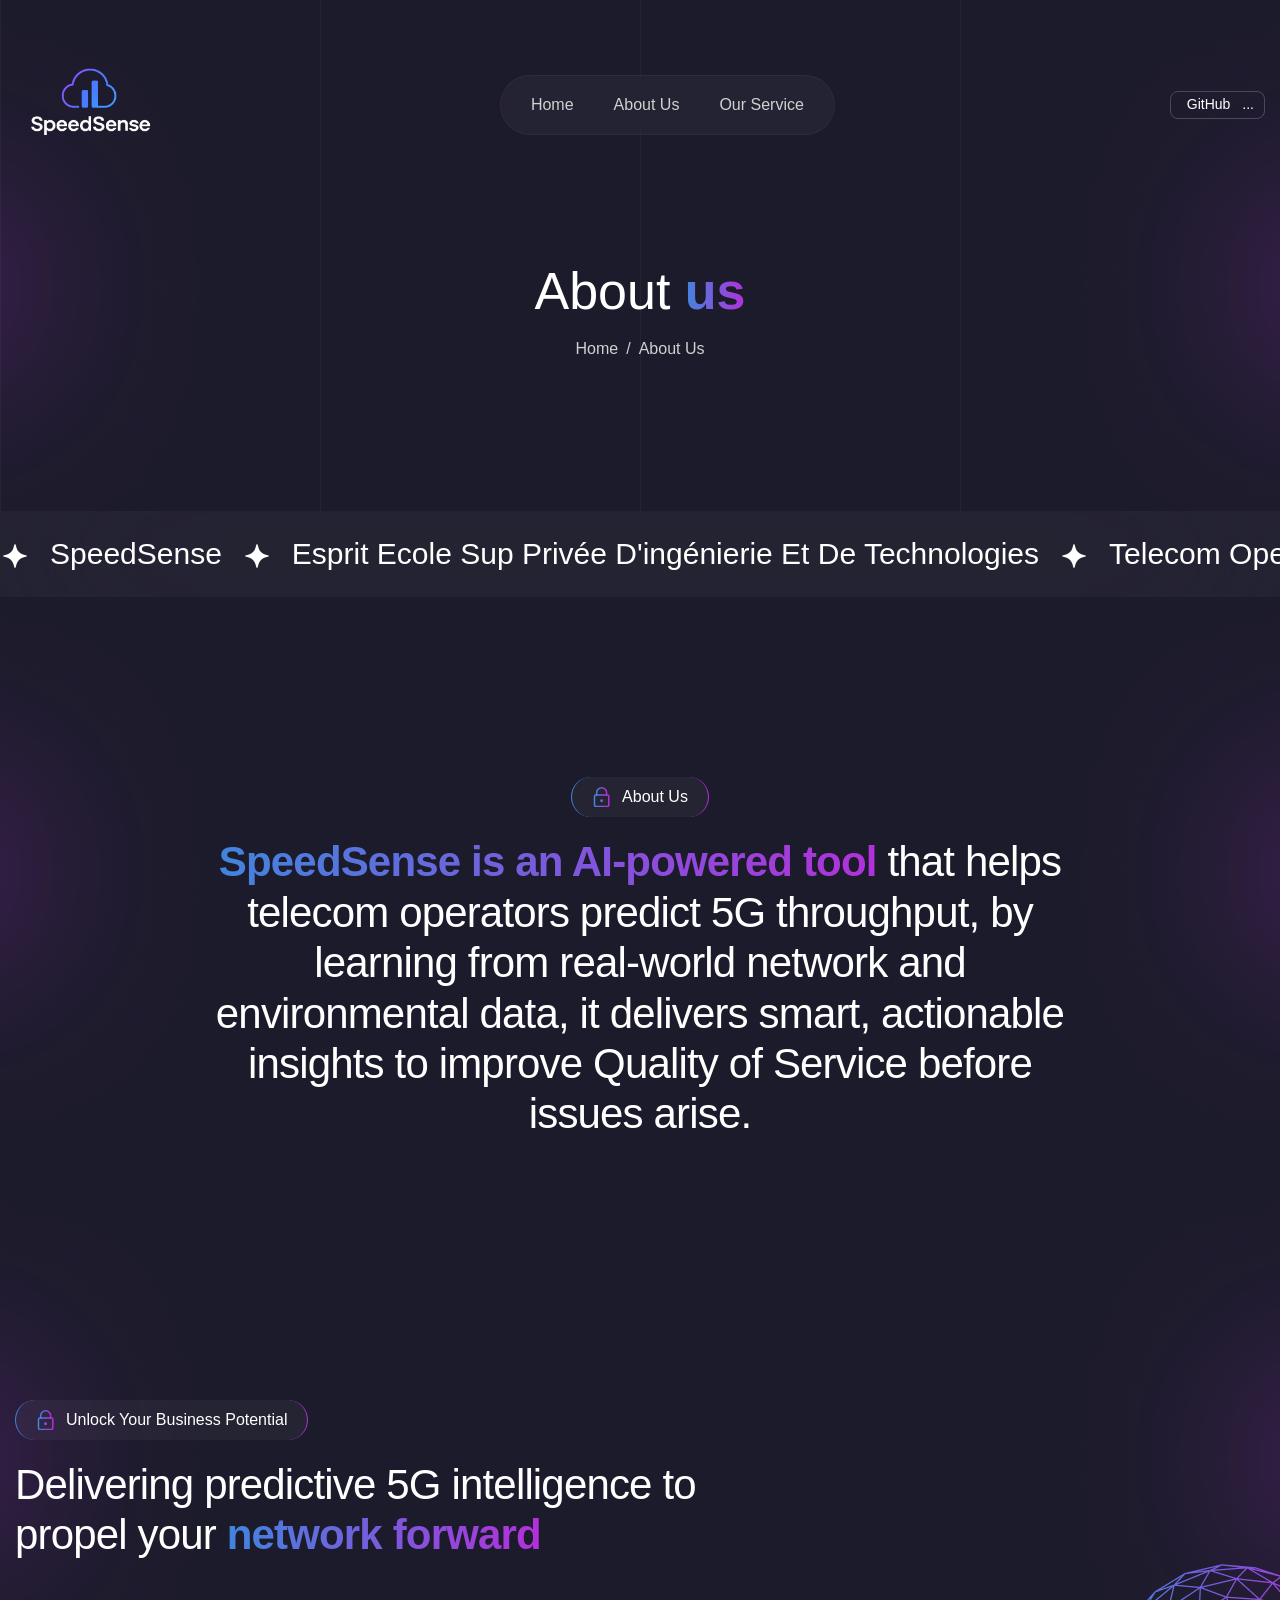
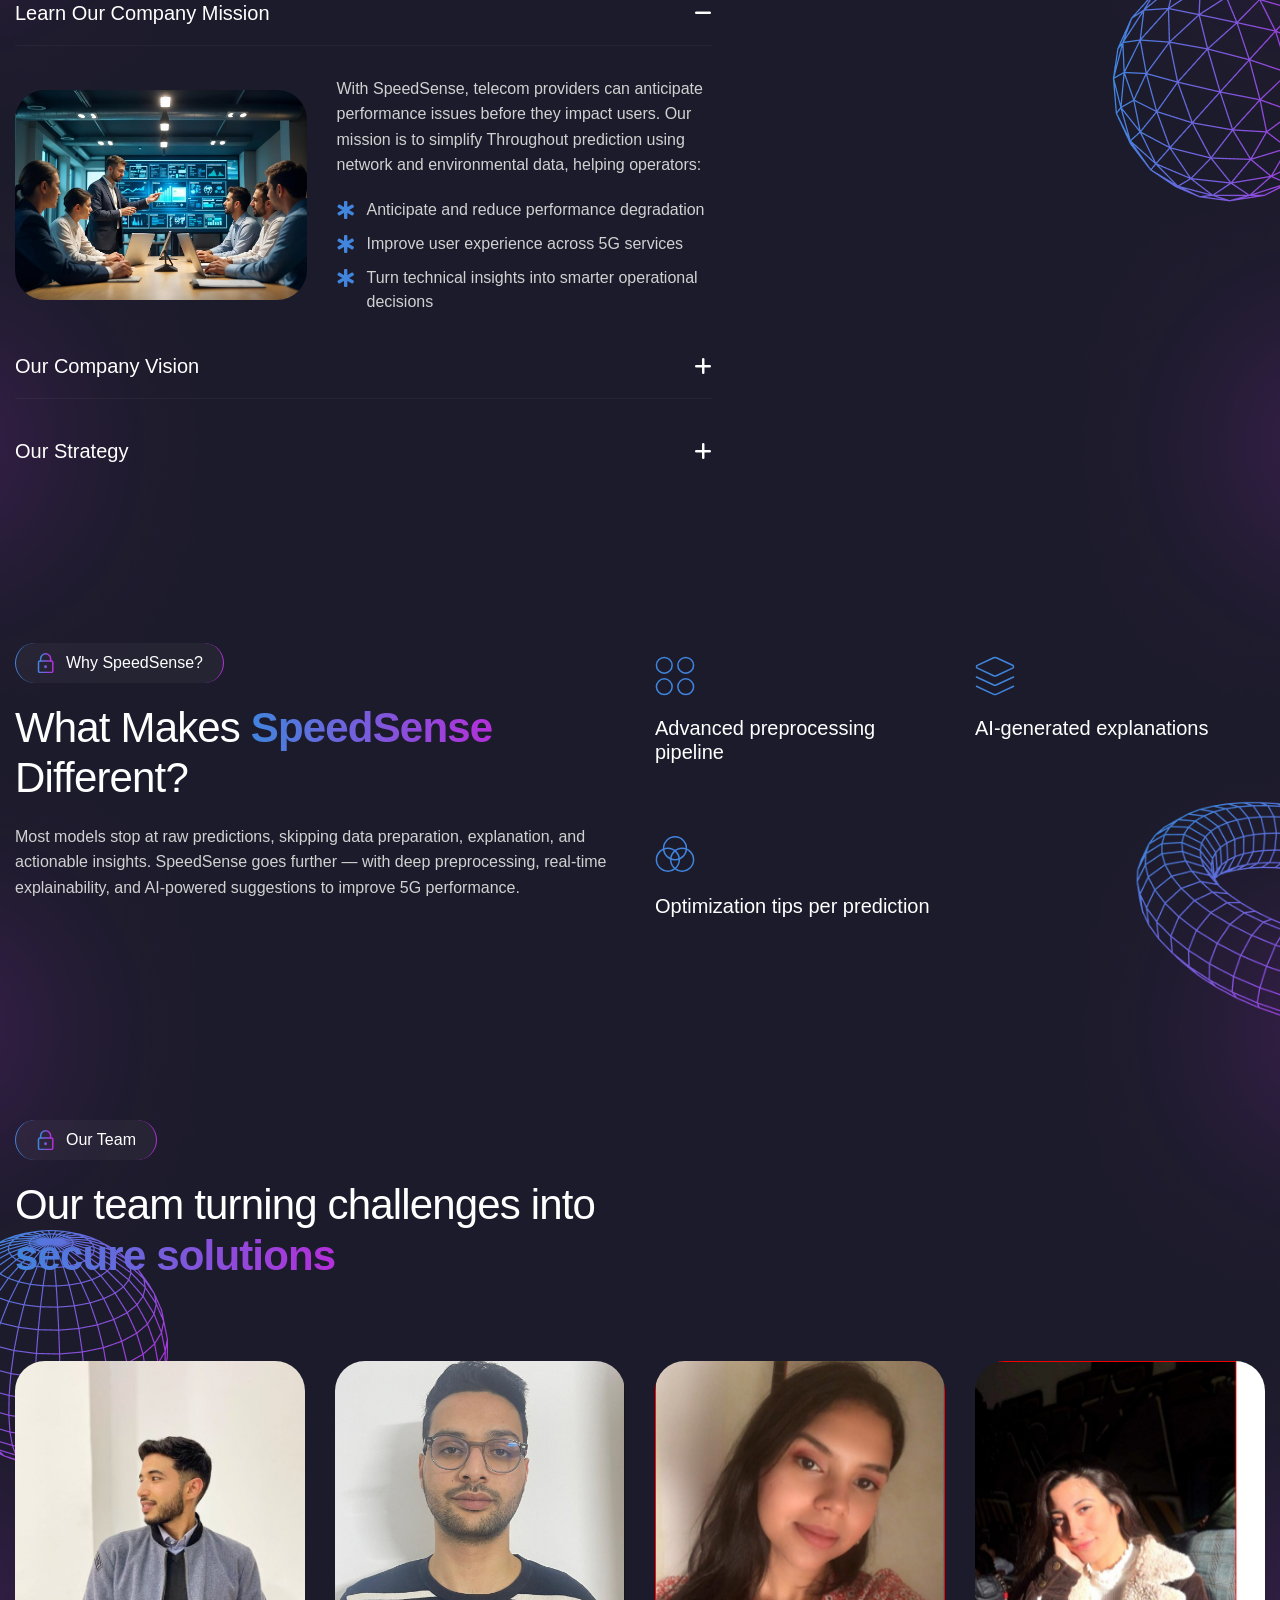
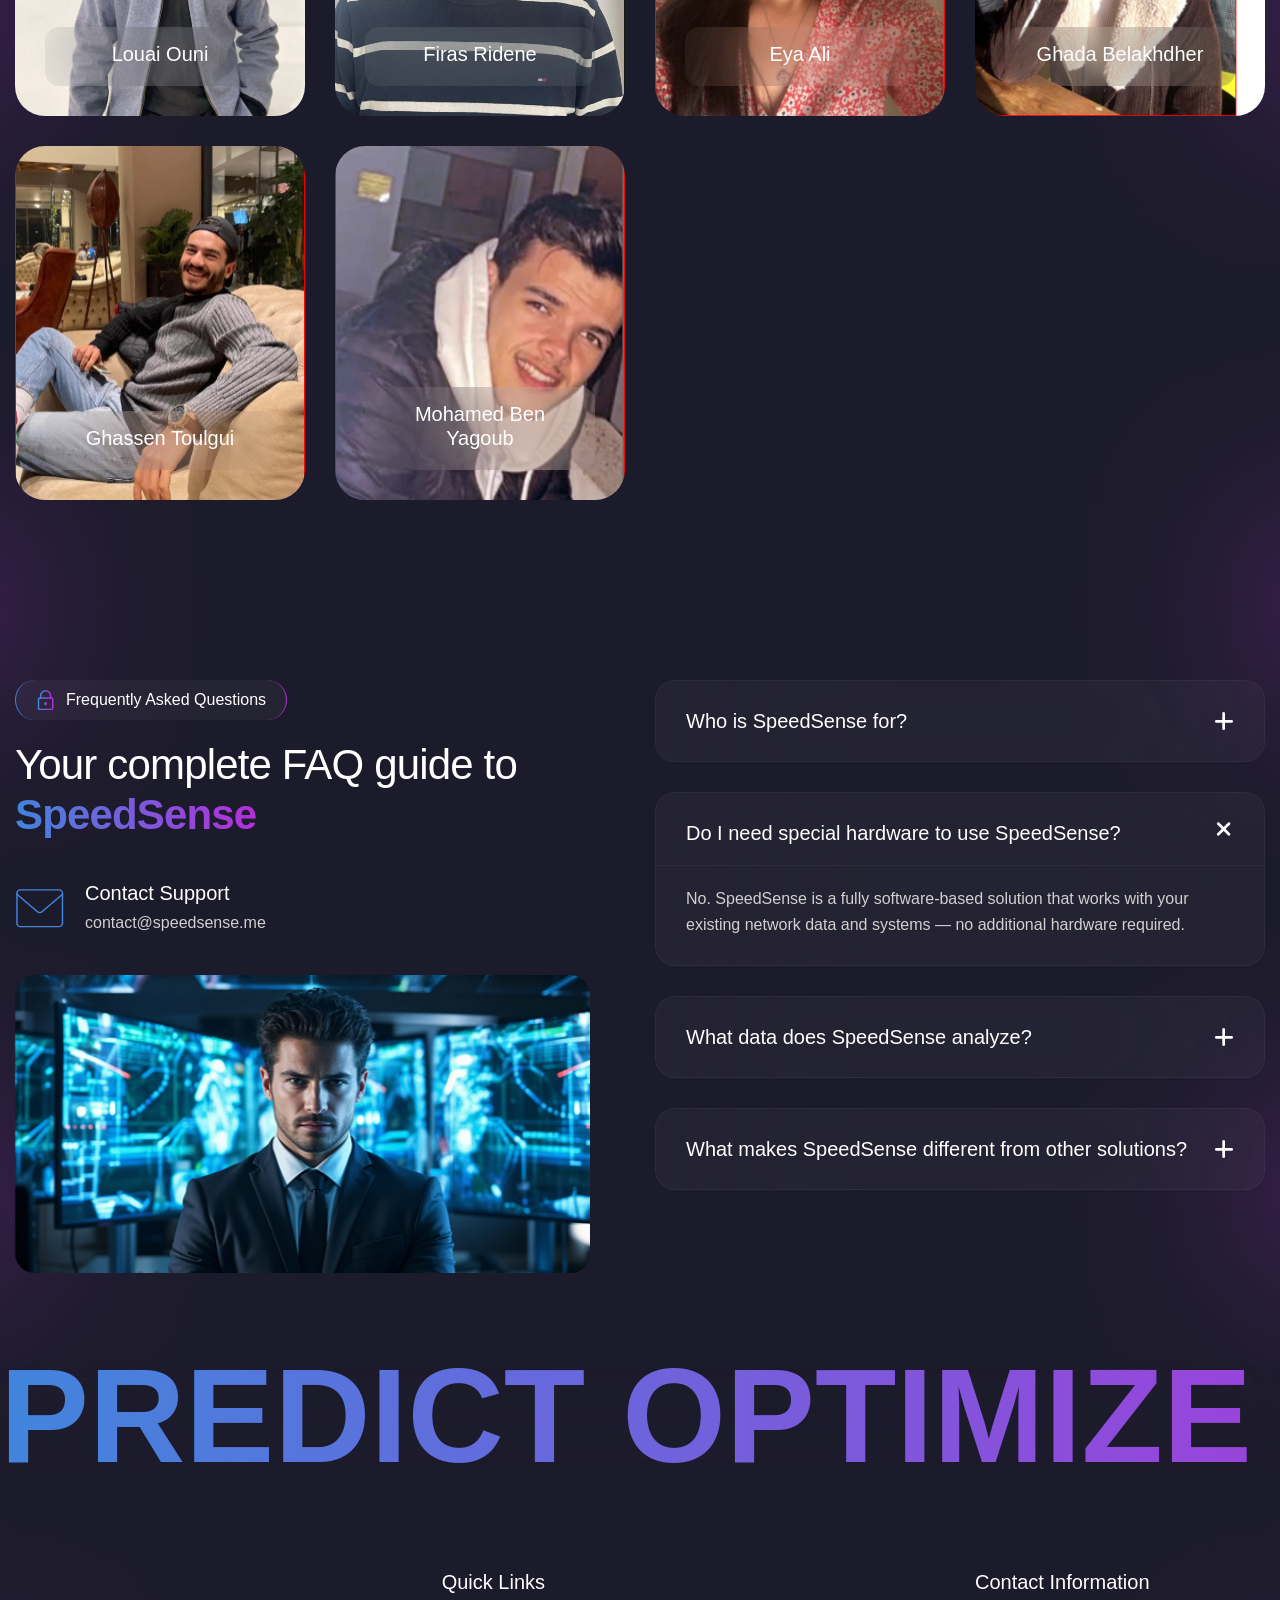
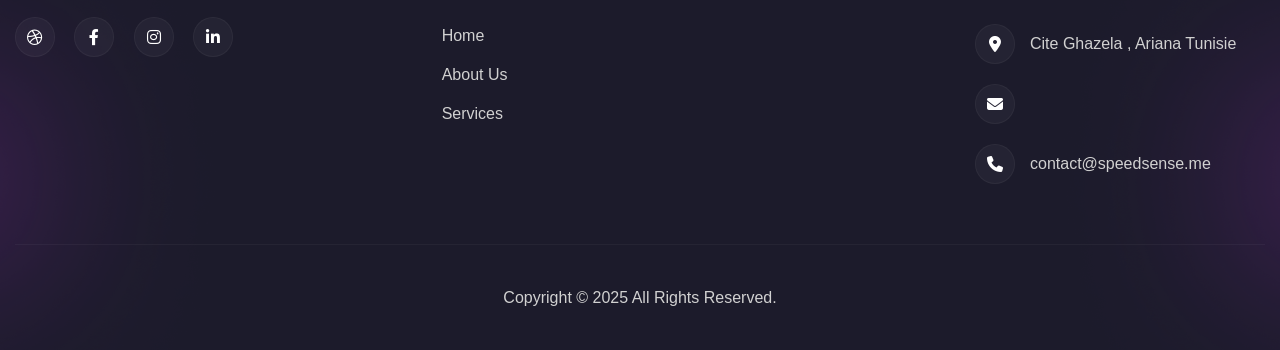
==== commit 77df110c: "update front" ====
--- a/frontend/aboutus.html
+++ b/frontend/aboutus.html
@@ -61,9 +61,9 @@
 					<div class="collapse navbar-collapse main-menu">
                         <div class="nav-menu-wrapper">
                             <ul class="navbar-nav mr-auto" id="menu">
-                                <li class="nav-item"><a class="nav-link" href="index-video.html">Home</a>                             
-                                <li class="nav-item"><a class="nav-link" href="about.html">About Us</a>
-                                <li class="nav-item"><a class="nav-link" href="services.html">Services</a></li>
+                                <li class="nav-item"><a class="nav-link" href="/">Home</a></li>                                
+                                <li class="nav-item"><a class="nav-link" href="/about">About Us</a></li>
+                                <li class="nav-item"><a class="nav-link" href="/predict-page">Our Service</a></li>
                                              
                             </ul>
                         </div>
@@ -774,10 +774,10 @@
                     <div class="footer-links">
                         <h3>quick links</h3>
                         <ul>
-                            <li><a href="index-2.html">home</a></li>
-                            <li><a href="about.html">about us</a></li>
-                            <li><a href="services.html">services</a></li>
-                            <li><a href="case-study.html">Case Study</a></li>
+                            <li><a href="/">home</a></li>
+                            <li><a href="/about">about us</a></li>
+                            <li><a href="/predict-page">services</a></li>
+                           
                         </ul>
                     </div>
                     <!-- Footer Links End -->
@@ -812,7 +812,7 @@
                                 <i class="fa-solid fa-envelope"></i>
                             </div>
                             <div class="footer-contact-content">
-                                <p><a href="tel:+91123456789">+91 123 456 789</a></p>
+                                <p><a href=""></a></p>
                             </div>
                         </div>
                         <!-- Footer Contact Item End -->
@@ -823,7 +823,7 @@
                                 <i class="fa-solid fa-phone"></i>
                             </div>
                             <div class="footer-contact-content">
-                                <p><a href="mailto:info@domainname.com">Speedsense_support@gmail.com</a></p>
+                                <p><a href="mailto:contact@speedsense.me">contact@speedsense.me</a></p>
                             </div>
                         </div>
                         <!-- Footer Contact Item End -->                       
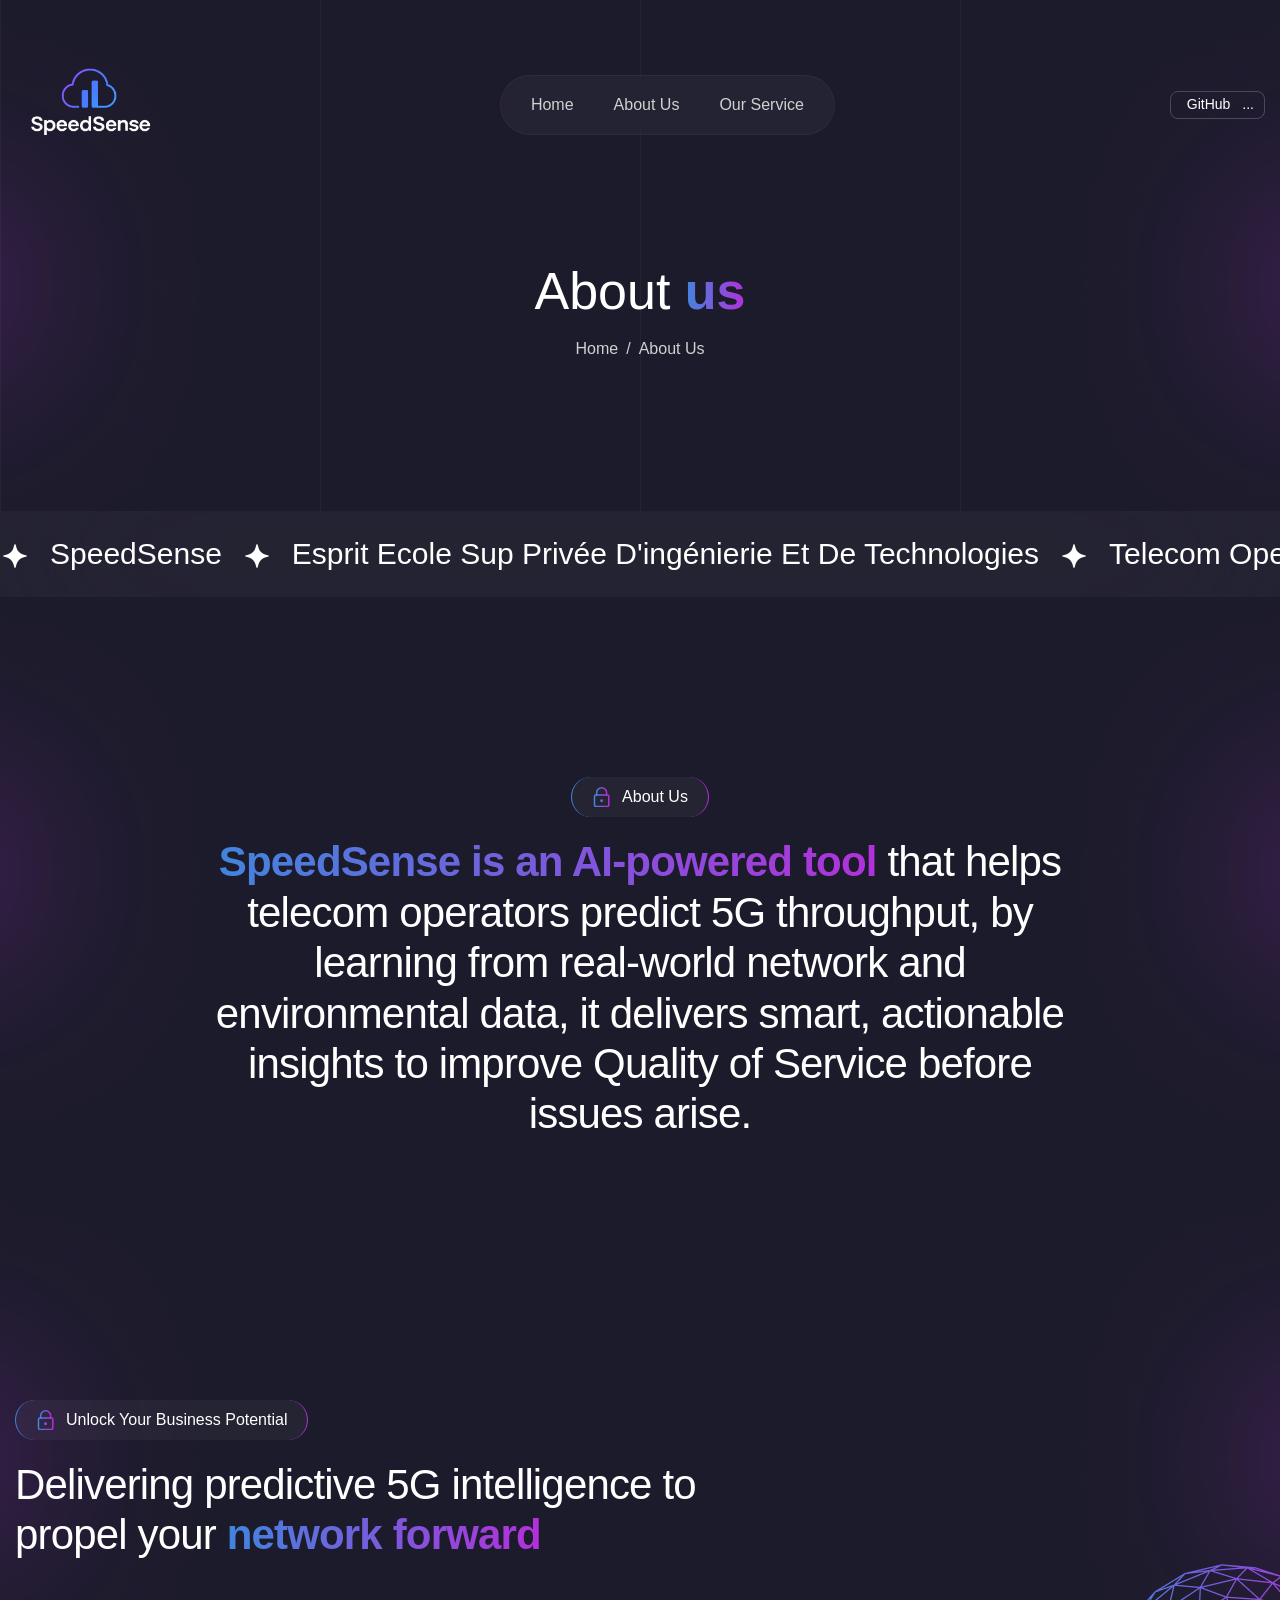
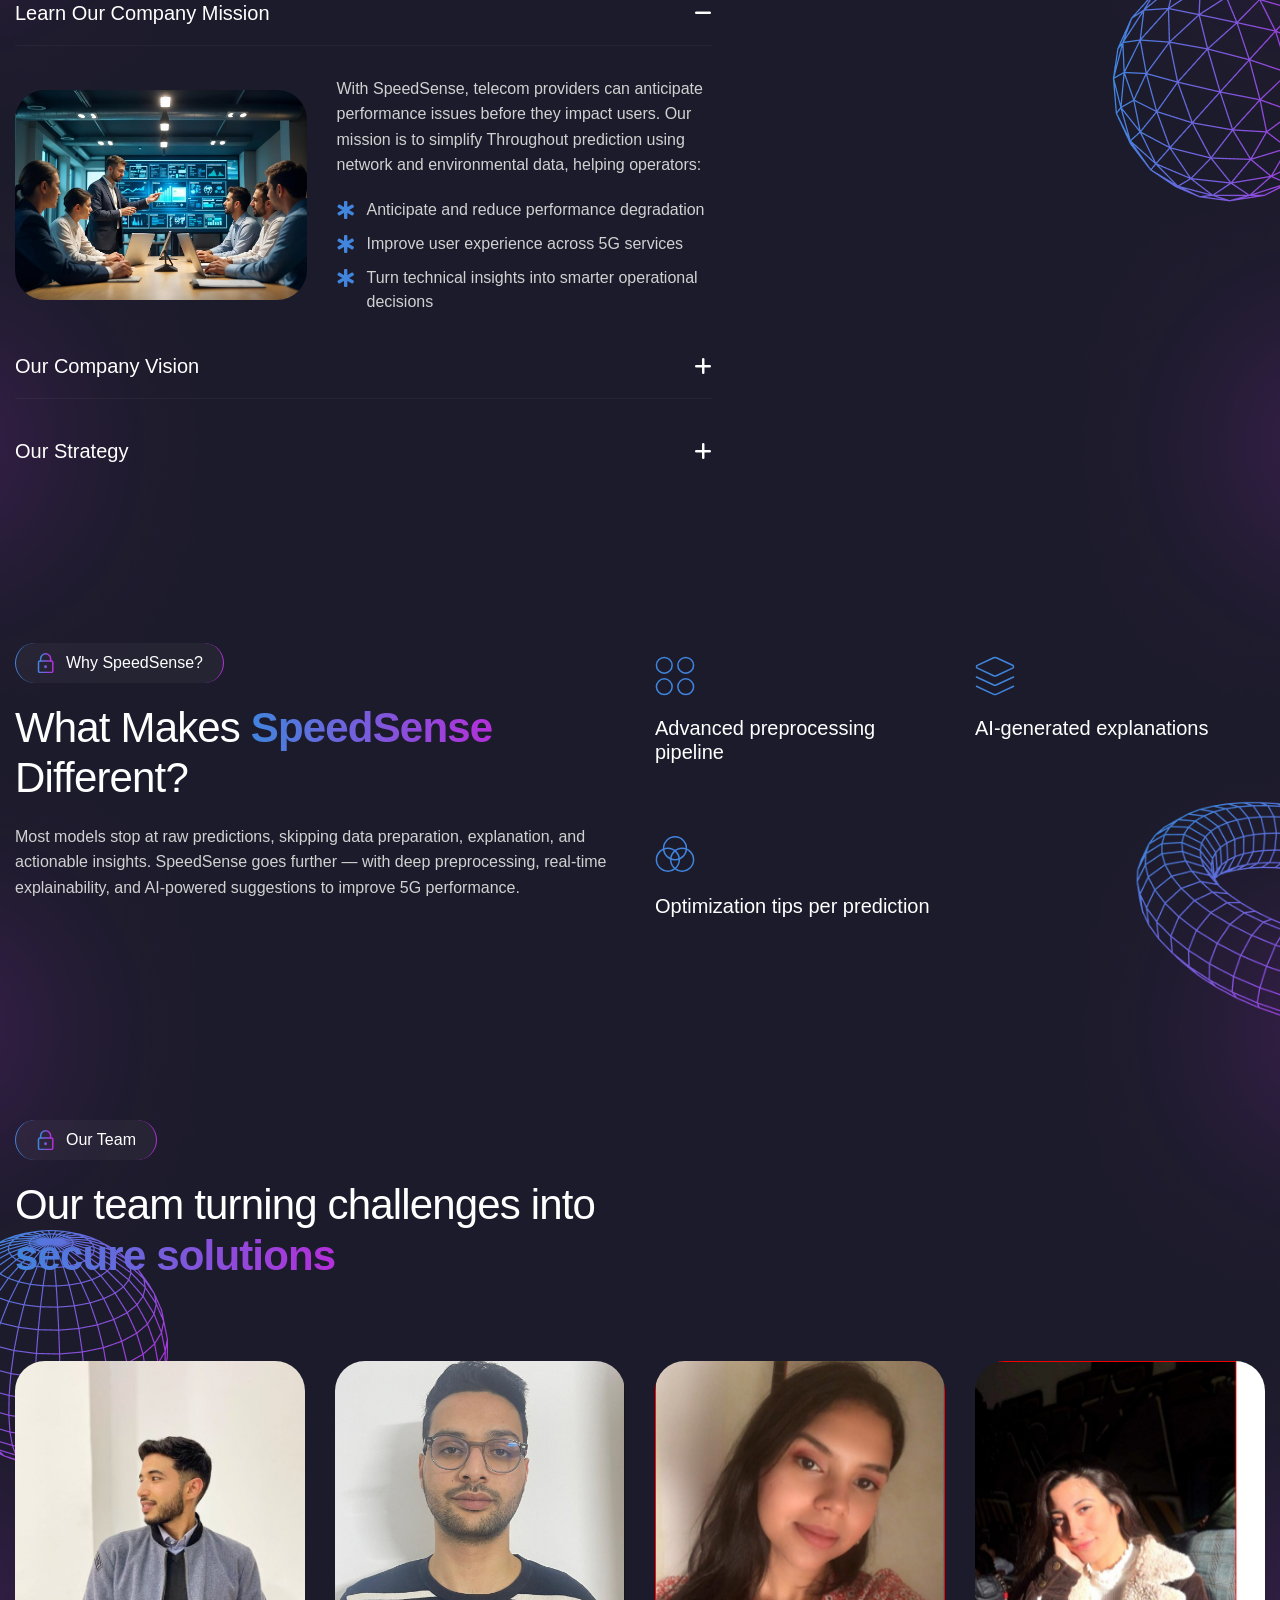
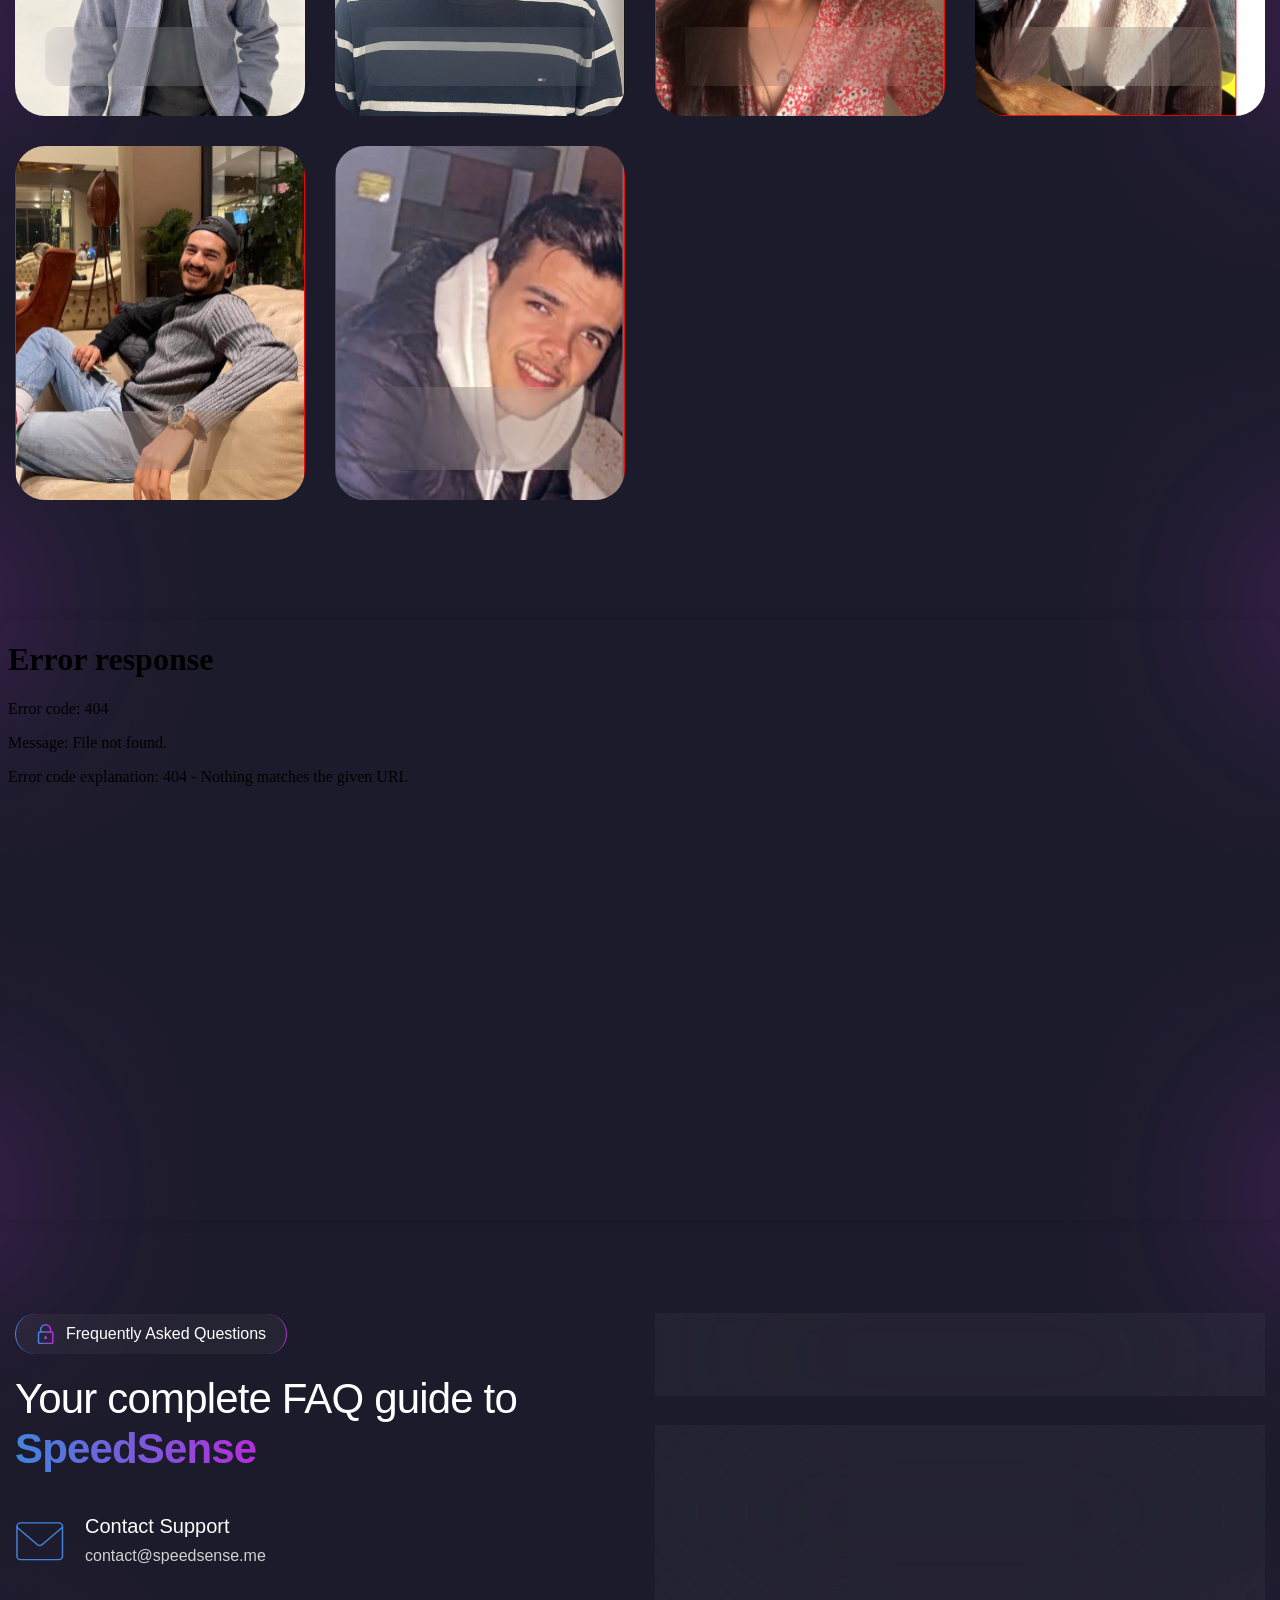
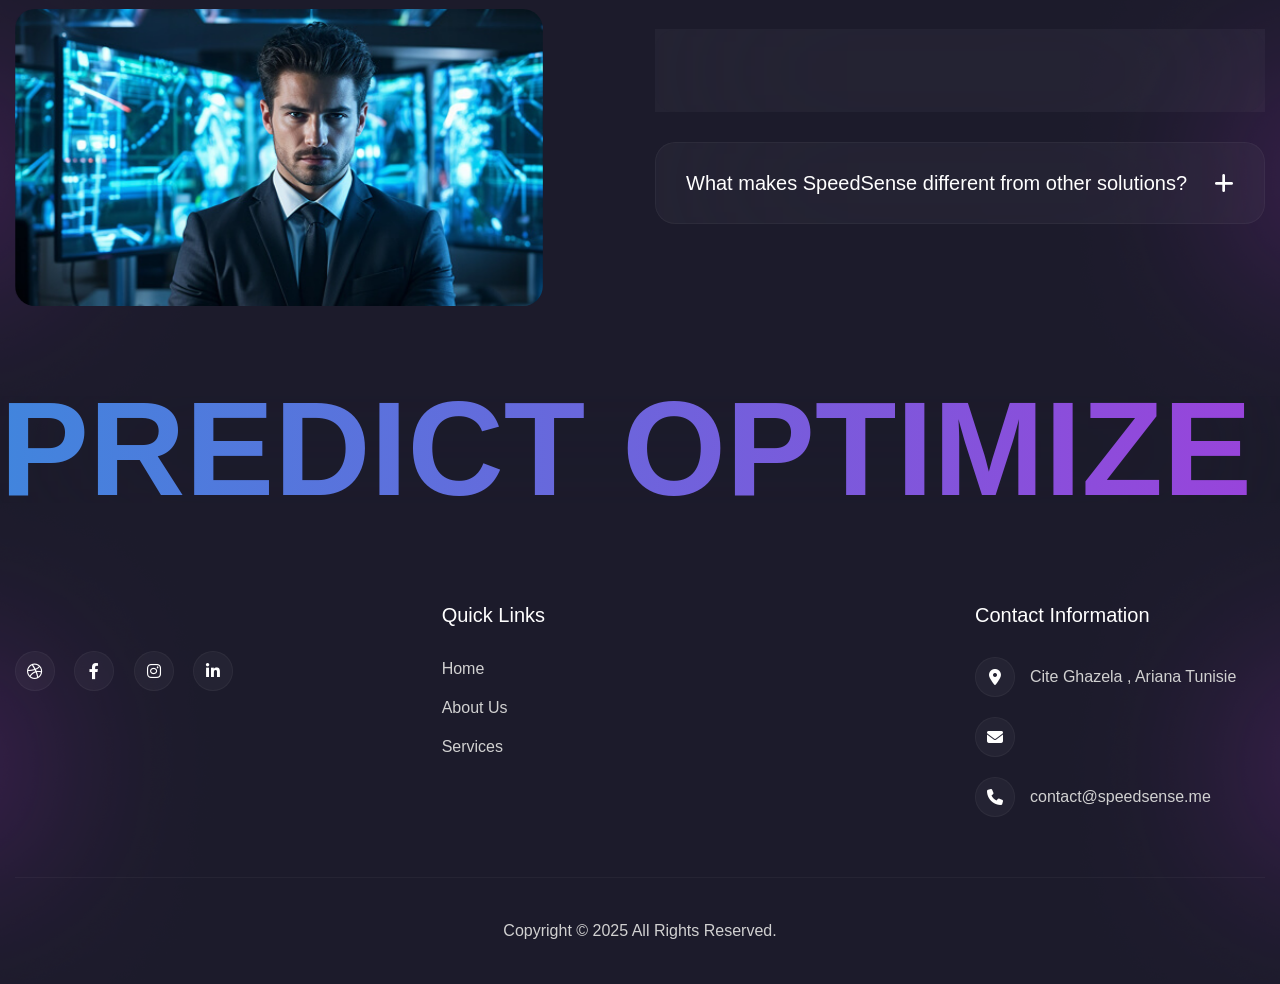
==== commit 24d15cab: "Add RAG chatbot and manual user input for prediction" ====
--- a/frontend/aboutus.html
+++ b/frontend/aboutus.html
@@ -172,8 +172,12 @@
     </div>
     <!-- About Us Section End -->
 
-    <!-- Our Potential Section Start -->
-  
+
+<!-- Ask SpeedSense Section End -->
+
+
+
+
     <!-- Our Potential Section End -->
 
     <div class="our-potential">
@@ -607,7 +611,15 @@
         
     </div>
     <!-- Our Team Section End -->
-
+    <div style="margin-top: 30px;">
+        <iframe 
+          src="/chatbot" 
+          width="100%" 
+          height="600" 
+          style="border: none; border-radius: 15px; box-shadow: 0 0 15px rgba(0,0,0,0.1);"
+          loading="lazy"
+        ></iframe>
+      </div>
    <!-- Our Faqs Section Start -->
 <div class="our-faqs">
     <div class="container">
